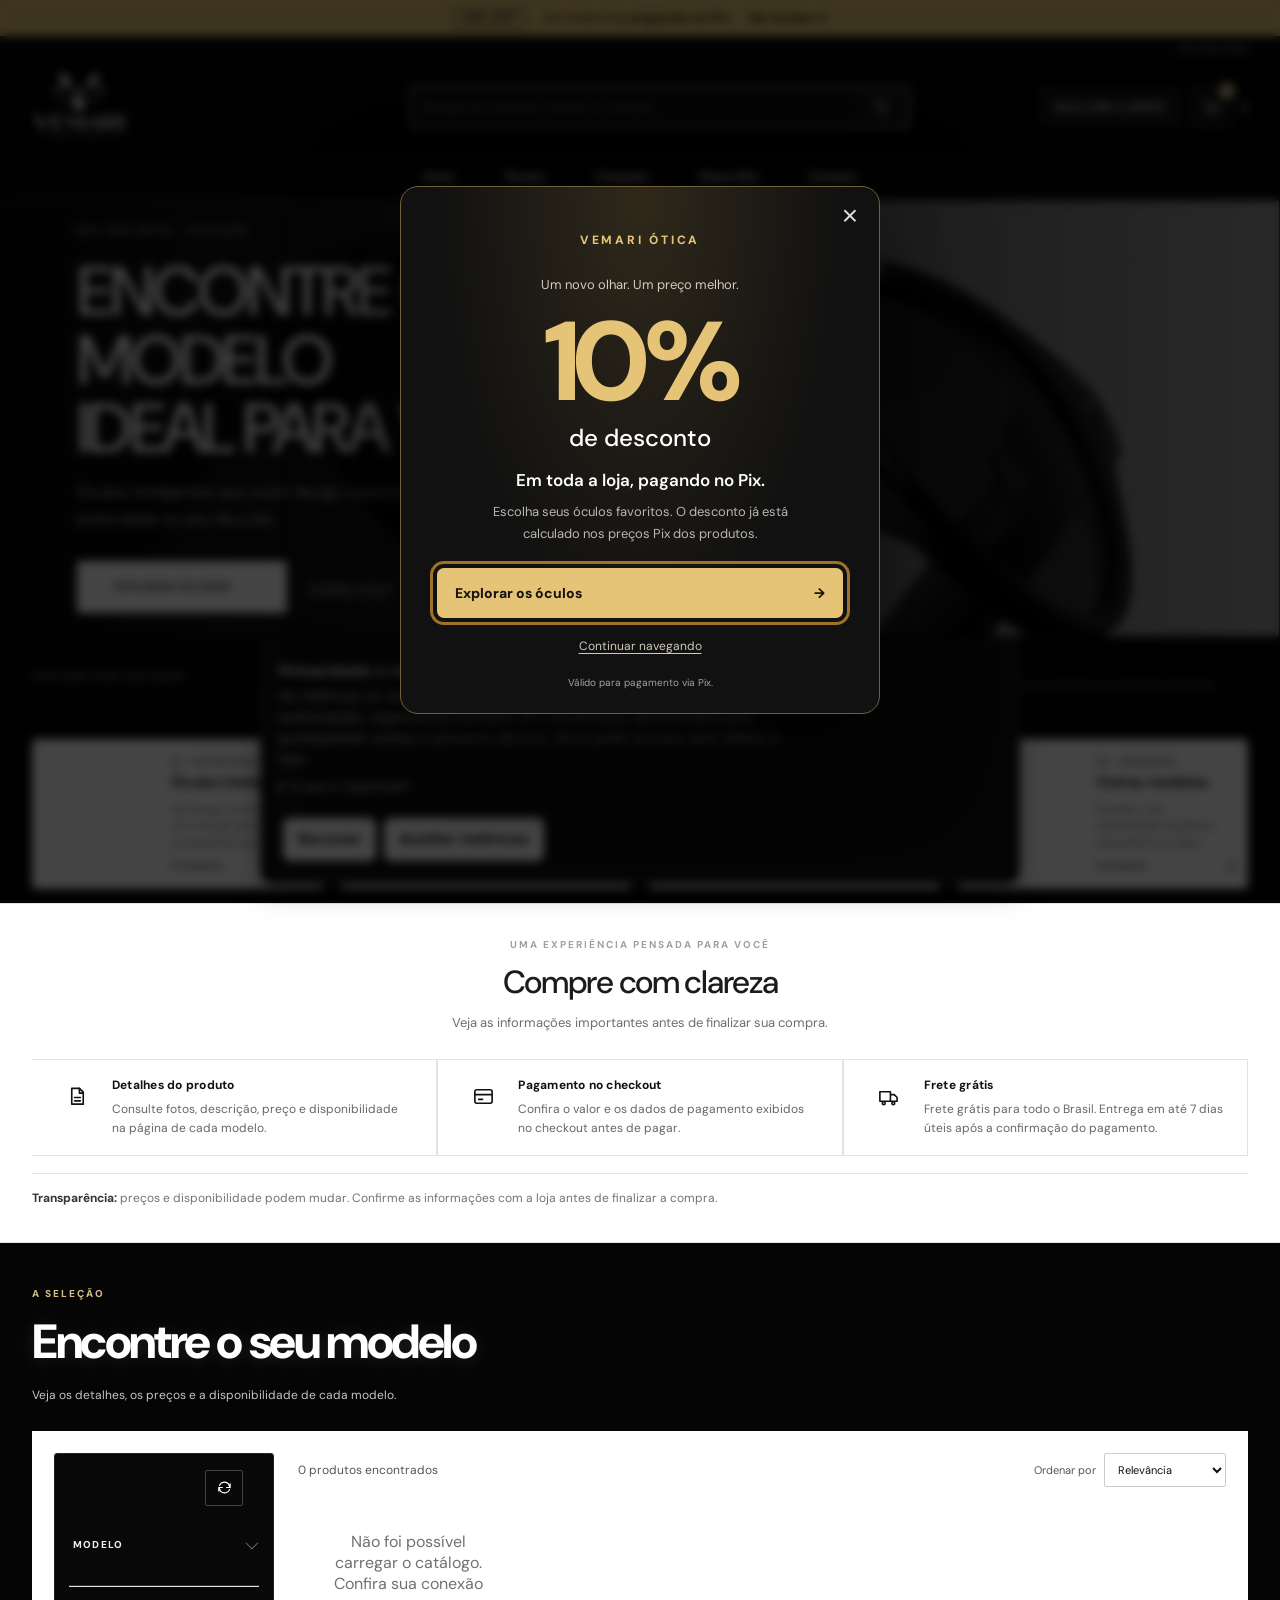
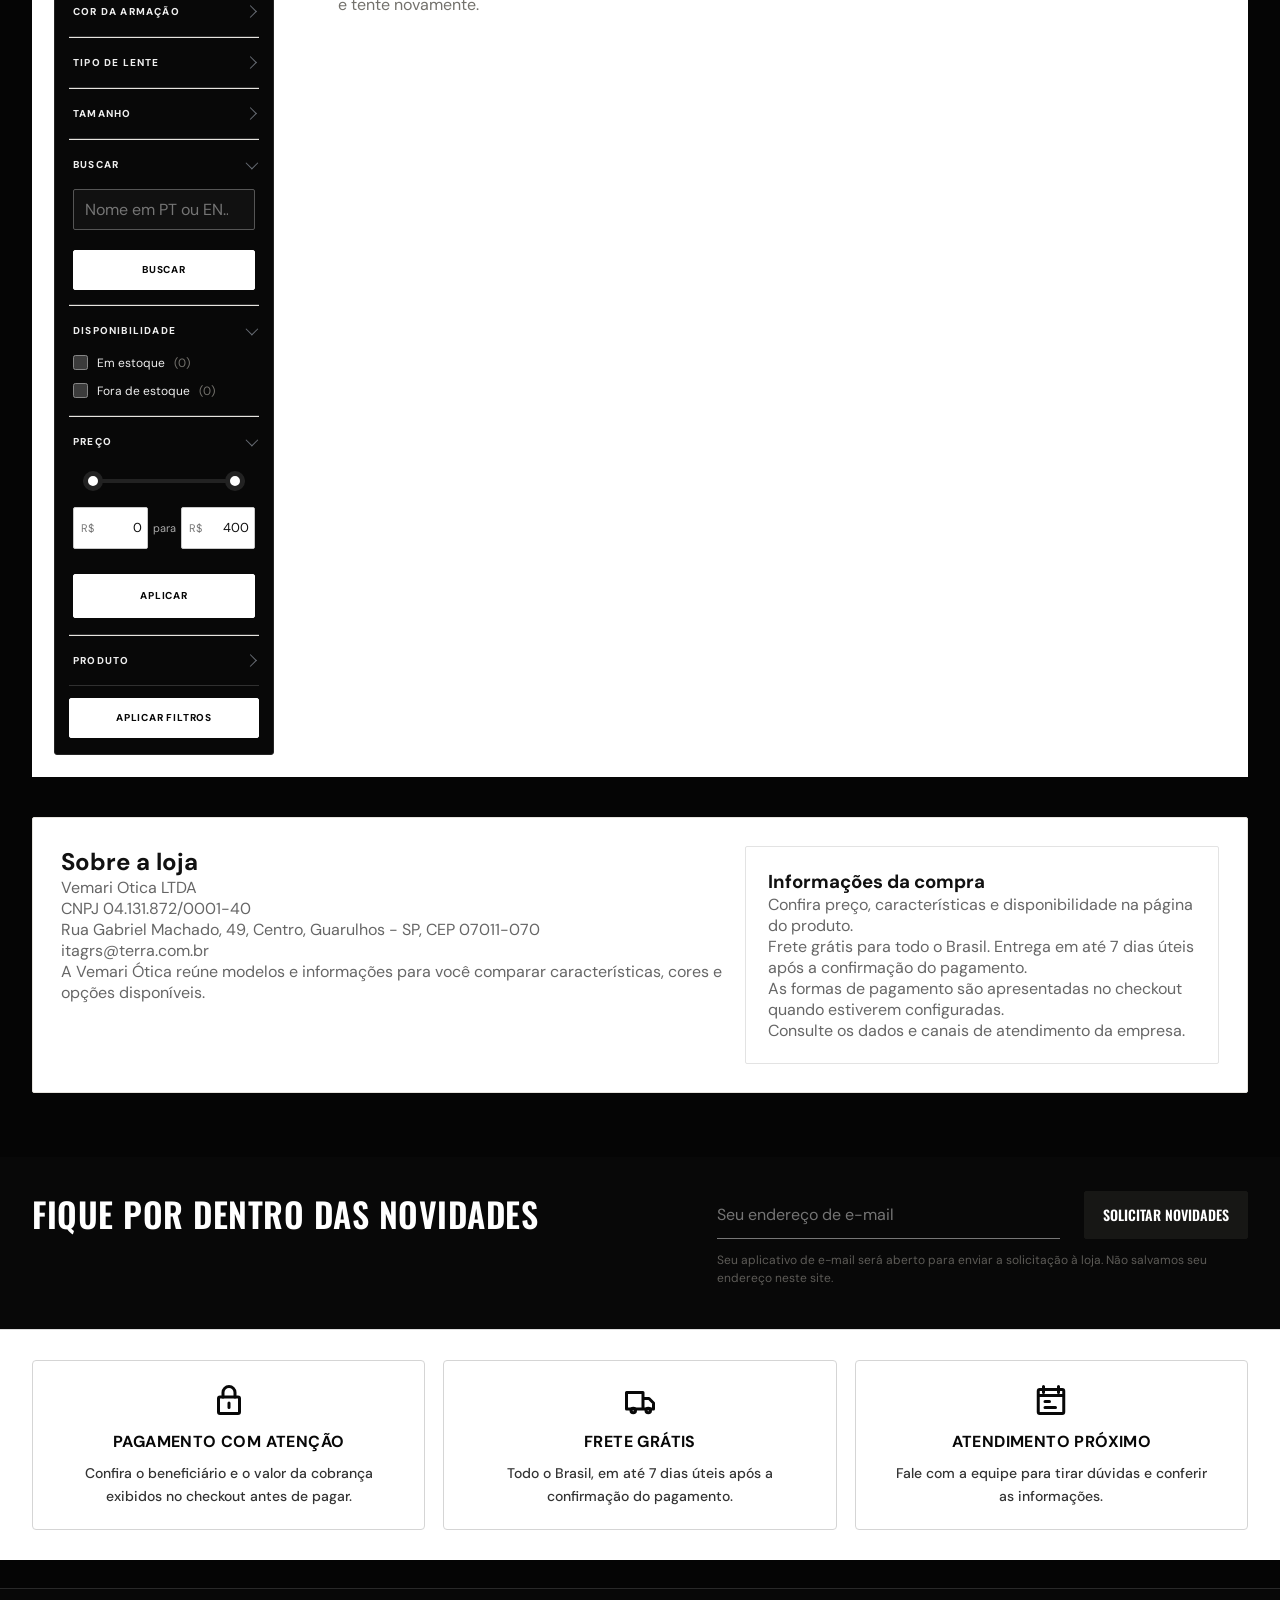
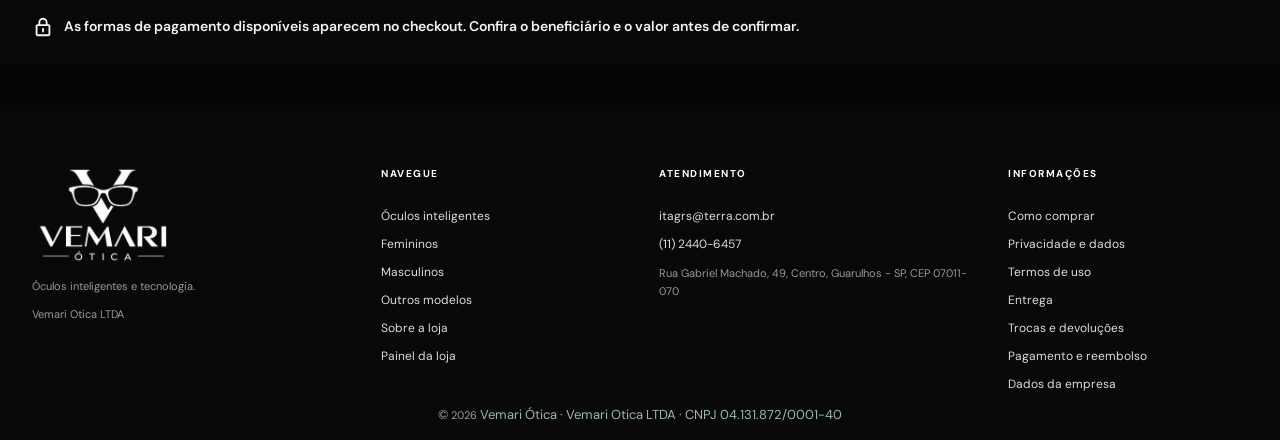
==== index.html @ cdf560d5 "Retomar videos ao navegar por toque no celular" ====
<!DOCTYPE html>
<html lang="pt-BR">
<head>
  <script>
    if (new URLSearchParams(location.search).get('checkout') === '1') document.documentElement.classList.add('checkout-loading');
  </script>
  <!-- Google tag (gtag.js) -->
  <script async src="https://www.googletagmanager.com/gtag/js?id=AW-18478249345"></script>
  <script>
    window.dataLayer = window.dataLayer || [];
    function gtag(){dataLayer.push(arguments);}
    gtag('js', new Date());

    gtag('config', 'AW-18478249345');
  </script>

  <meta charset="UTF-8">
  <meta name="viewport" content="width=device-width, initial-scale=1.0">
  <meta name="google-site-verification" content="B73Y1U1IdFT5ALvoqsxhfiEngUkAC-tINIT2ErHYY94">
  <meta name="google-site-verification" content="ADx9Lo2ghU4VWWxZKTKSMTHphsV1GuN2WC6kBZkSIFI" />
  <meta name="theme-color" content="#080808">
  <link rel="icon" type="image/png" href="imagens/vemari-logo.png">
  <meta name="description" content="Conheça a seleção de óculos inteligentes da Vemari Ótica. Veja fotos, detalhes e disponibilidade de cada modelo.">
  <meta property="og:type" content="website">
  <meta property="og:locale" content="pt_BR">
  <meta property="og:site_name" content="Vemari Ótica">
  <meta property="og:title" content="Vemari Ótica · Óculos inteligentes">
  <meta property="og:description" content="Explore modelos, fotos e detalhes dos óculos no catálogo da Vemari Ótica.">
  <link rel="canonical" href="/">
  <script type="application/ld+json">
  {"@context":"https://schema.org","@type":"Optician","name":"Vemari Ótica","legalName":"Vemari Otica LTDA","taxID":"04.131.872/0001-40","email":"itagrs@terra.com.br","telephone":"+55-11-2440-6457","address":{"@type":"PostalAddress","streetAddress":"Rua Gabriel Machado, 49, Centro","addressLocality":"Guarulhos","addressRegion":"SP","postalCode":"07011-070","addressCountry":"BR"}}
  </script>
  <title>Vemari Ótica · Óculos inteligentes</title>
  <link rel="preconnect" href="https://fonts.googleapis.com">
  <link rel="preconnect" href="https://fonts.gstatic.com" crossorigin>
  <link rel="preconnect" href="https://oticasdiniz.vtexassets.com">
  <link rel="preconnect" href="https://d13p5wuxy0ioj8.cloudfront.net">
  <link rel="preconnect" href="https://images2.ray-ban.com">
  <link href="https://fonts.googleapis.com/css2?family=DM+Sans:wght@400;500;600;700;800&display=swap" rel="stylesheet">
  <link href="https://fonts.googleapis.com/css2?family=Oswald:wght@500;600;700&display=swap" rel="stylesheet">
  <link rel="stylesheet" href="css/style.css?v=20261031autoloop">
  <link rel="stylesheet" href="css/promo.css?v=20261026pixslim">
</head>
<body class="storefront-page">
  <aside class="pix-offer-strip" aria-label="Oferta de pagamento no Pix">
    <a href="#grid" data-category-link="Todos">
      <strong>10% OFF</strong>
      <span>Em toda a loja <b>pagando no Pix</b></span>
      <span class="pix-offer-link">Ver óculos <span aria-hidden="true">→</span></span>
    </a>
  </aside>
  <dialog class="pix-welcome" id="pixWelcome" aria-labelledby="pixWelcomeTitle" aria-describedby="pixWelcomeDescription">
    <button class="pix-welcome-close" type="button" data-close-pix-welcome aria-label="Fechar oferta">×</button>
    <p class="pix-welcome-brand">VEMARI ÓTICA</p>
    <p class="pix-welcome-eyebrow">Um novo olhar. Um preço melhor.</p>
    <h2 id="pixWelcomeTitle"><span>10%</span> de desconto</h2>
    <p class="pix-welcome-subtitle">Em toda a loja, pagando no Pix.</p>
    <p class="pix-welcome-description" id="pixWelcomeDescription">Escolha seus óculos favoritos. O desconto já está calculado nos preços Pix dos produtos.</p>
    <a class="pix-welcome-action" href="#grid" data-category-link="Todos" data-close-pix-welcome autofocus>Explorar os óculos <span aria-hidden="true">→</span></a>
    <button class="pix-welcome-later" type="button" data-close-pix-welcome>Continuar navegando</button>
    <p class="pix-welcome-footnote">Válido para pagamento via Pix.</p>
  </dialog>
  <div class="editorial-strip">
    <div class="container">Uma nova perspectiva. Tecnologia que acompanha seu ritmo.</div>
  </div>
  <div class="topbar">
    <div class="container">
      <span id="topHorario"></span>
      <span id="topTelefone">(11) 2440-6457</span>
    </div>
  </div>

  <header class="header">
    <div class="container">
      <a class="brand" href="index.html" aria-label="Vemari Ótica — início">
        <img id="logoImg" src="imagens/vemari-logo-branco.png" alt="">
        <div>
          <strong id="nomeLoja">Vemari Ótica</strong>
        <span id="sloganLoja">Óculos, design e tecnologia.</span>
        </div>
      </a>
      <form class="search" id="headerSearchForm">
        <input id="busca" type="search" placeholder="Busque por produto, modelo ou coleção...">
        <button type="submit" aria-label="Buscar">
          <svg viewBox="0 0 24 24" aria-hidden="true"><circle cx="10.8" cy="10.8" r="6.3"/><path d="m16 16 4.2 4.2"/></svg>
        </button>
      </form>
      <div class="header-actions">
        <a class="btn btn-ouro" id="waLink" href="#" target="_blank" rel="noreferrer">Fale com a gente</a>
        <button class="icon-btn" id="btnCart" aria-label="Abrir carrinho">
          <svg viewBox="0 0 24 24" aria-hidden="true"><path d="M3 4h2l2.1 11.1a2 2 0 0 0 2 1.6h8.8a2 2 0 0 0 2-1.6L21 8H6"/><circle cx="10" cy="20" r="1"/><circle cx="18" cy="20" r="1"/></svg>
          <span class="cart-count" id="cartCount">0</span>
        </button>
        <button class="icon-btn menu-toggle" id="menuToggle" type="button" aria-label="Abrir menu" aria-controls="primaryNav" aria-expanded="false">
          <span></span><span></span>
        </button>z
      </div>
    </div>
  </header>

  <nav class="category-nav" id="primaryNav" aria-label="Navegação principal">
    <div class="container">
      <a href="#grid" data-category-link="Todos">Início</a>
      <a href="#grid" data-category-link="Óculos inteligentes">Óculos</a>
      <a href="#collectionTitle">Coleções</a>
      <a href="#sobre">Sobre Nós</a>
      <a href="#footerWhatsApp">Contato</a>
    </div>
  </nav>

  <a class="catalog-announcement" href="#grid" data-category-link="Óculos inteligentes">
    Conheça os modelos de óculos inteligentes <span aria-hidden="true">→</span>
  </a>

  <section class="hero" aria-labelledby="heroTitulo">
    <video class="hero-video" autoplay muted loop playsinline webkit-playsinline preload="none" poster="imagens/video-rayban-poster.jpg" aria-label="Vídeo de apresentação dos óculos Ray-Ban Meta">
      <source data-src="rbm-pdp-aperol-d-optimized-data.mp4?v=20261030mobile" type="video/mp4">
    </video>
    <div class="hero-copy">
      <p class="hero-kicker">Ray-Ban Meta · Coleção</p>
      <h1 id="heroTitulo">ENCONTRE O MODELO<br>IDEAL PARA VOCÊ</h1>
      <span>Óculos inteligentes que unem design, conectividade e praticidade no seu dia a dia.</span>
      <div class="hero-actions">
        <a class="btn btn-ouro" href="#grid" data-category-link="Óculos inteligentes">Explorar coleção <span aria-hidden="true">→</span></a>
        <a class="hero-note" href="#sobre">Conheça a loja <span aria-hidden="true">↗</span></a>
      </div>
    </div>
  </section>

  <main class="container">
    <section class="collection-navigation" aria-labelledby="collectionTitle" data-reveal>
      <div class="collection-heading">
        <div>
          <p class="section-kicker">Explore por coleção</p>
          <h2 id="collectionTitle">Encontre o modelo ideal para você</h2>
        </div>
        <p>Escolha uma coleção e veja somente os modelos daquela seleção.</p>
      </div>
      <div class="collection-grid">
        <a class="collection-card collection-card-smart" href="#grid" data-category-link="Óculos inteligentes">
          <span class="collection-number">01 · TECNOLOGIA</span>
          <h3>Óculos inteligentes</h3>
          <p>Tecnologia conectada com design para acompanhar sua rotina.</p>
          <span class="collection-count" id="smartCollectionCount">Ver modelos</span>
          <span class="collection-arrow" aria-hidden="true">↗</span>
        </a>
        <a class="collection-card" href="#grid" data-category-link="Armações femininas">
          <span class="collection-number">02 · ARMAÇÕES</span>
          <h3>Femininos</h3>
          <p>Conheça os modelos femininos disponíveis na loja.</p>
          <span class="collection-count" id="womenCollectionCount">Ver modelos</span>
          <span class="collection-arrow" aria-hidden="true">↗</span>
        </a>
        <a class="collection-card" href="#grid" data-category-link="Armações masculinas">
          <span class="collection-number">03 · ARMAÇÕES</span>
          <h3>Masculinos</h3>
          <p>Conheça os modelos masculinos disponíveis na loja.</p>
          <span class="collection-count" id="menCollectionCount">Ver modelos</span>
          <span class="collection-arrow" aria-hidden="true">↗</span>
        </a>
        <a class="collection-card collection-card-unclassified" href="#grid" data-category-link="Outros óculos de grau">
          <span class="collection-number">04 · ARMAÇÕES</span>
          <h3>Outros modelos</h3>
          <p>Modelos sem classificação de gênero disponível na origem.</p>
          <span class="collection-count" id="otherCollectionCount">Ver modelos</span>
          <span class="collection-arrow" aria-hidden="true">↗</span>
        </a>
      </div>
    </section>

    <section class="trust-section" aria-labelledby="trustTitle" data-reveal>
      <div class="trust-heading">
        <p class="section-kicker">Uma experiência pensada para você</p>
        <h2 id="trustTitle">Compre com clareza</h2>
        <p>Veja as informações importantes antes de finalizar sua compra.</p>
      </div>
      <div class="trust-grid">
        <article class="trust-card">
          <span class="trust-icon" aria-hidden="true">
            <svg viewBox="0 0 24 24"><path d="M6 3.5h8l4 4V20H6z"/><path d="M14 3.5v5h4M9 13h6M9 16.5h6"/></svg>
          </span>
          <div>
            <h3>Detalhes do produto</h3>
            <p>Consulte fotos, descrição, preço e disponibilidade na página de cada modelo.</p>
          </div>
        </article>
        <article class="trust-card">
          <span class="trust-icon" aria-hidden="true">
            <svg viewBox="0 0 24 24"><rect x="3" y="5" width="18" height="14" rx="2"/><path d="M3 10h18M7 15h4"/></svg>
          </span>
          <div>
            <h3>Pagamento no checkout</h3>
            <p>Confira o valor e os dados de pagamento exibidos no checkout antes de pagar.</p>
          </div>
        </article>
        <article class="trust-card">
          <span class="trust-icon" aria-hidden="true">
            <svg viewBox="0 0 24 24"><path d="M3 7h11v10H3zM14 10h4l3 3v4h-7z"/><circle cx="7" cy="19" r="1.5"/><circle cx="17" cy="19" r="1.5"/></svg>
          </span>
          <div>
            <h3>Frete grátis</h3>
            <p>Frete grátis para todo o Brasil. Entrega em até 7 dias úteis após a confirmação do pagamento.</p>
          </div>
        </article>
      </div>
      <p class="trust-notice"><strong>Transparência:</strong> preços e disponibilidade podem mudar. Confirme as informações com a loja antes de finalizar a compra.</p>
    </section>

    <div class="toolbar" id="catalogo" data-reveal>
      <div>
        <p class="section-kicker">A seleção</p>
        <h2>Encontre o seu modelo</h2>
      </div>
    </div>
    <p class="catalog-note">Veja os detalhes, os preços e a disponibilidade de cada modelo.</p>
    <div class="catalog-layout">
      <aside class="catalog-filters" aria-label="Filtros de produtos">
        <button class="filter-reset filter-reset-icon" id="resetCatalogFilters" type="button" aria-label="Limpar todos os filtros" title="Limpar todos os filtros">
          <svg viewBox="0 0 24 24" aria-hidden="true"><path d="M20 7v5h-5M4.9 9a7.5 7.5 0 0 1 12.7-2L20 12M4 17v-5h5m10.1 3a7.5 7.5 0 0 1-12.7 2L4 12"/></svg>
        </button>
        <details class="filter-group" open><summary>Modelo</summary><div class="filter-options" id="filterModels"></div></details>
        <details class="filter-group"><summary>Cor da armação</summary><div class="filter-options" id="filterColors"></div></details>
        <details class="filter-group"><summary>Tipo de lente</summary><div class="filter-options" id="filterLenses"></div></details>
        <details class="filter-group"><summary>Tamanho</summary><div class="filter-options" id="filterSizes"></div></details>
        <details class="filter-group" open>
          <summary>Buscar</summary>
          <form class="filter-search" id="filterSearchForm">
            <label class="visually-hidden" for="filterSearchInput">Nome do produto em português ou inglês</label>
            <input id="filterSearchInput" type="search" placeholder="Nome em PT ou EN...">
            <button class="filter-action" type="submit">Buscar</button>
          </form>
        </details>

        <details class="filter-group" open>
          <summary>Disponibilidade</summary>
          <div class="filter-options">
            <label><input id="filterInStock" type="checkbox"> <span>Em estoque</span> <span class="filter-count" id="inStockCount">0</span></label>
            <label><input id="filterOutOfStock" type="checkbox"> <span>Fora de estoque</span> <span class="filter-count" id="outOfStockCount">0</span></label>
          </div>
        </details>

        <details class="filter-group" open>
          <summary>Preço</summary>
          <div class="filter-price-controls">
            <div class="filter-range">
              <label class="visually-hidden" for="filterMinRange">Preço mínimo</label>
              <input id="filterMinRange" type="range" min="0" value="0">
              <label class="visually-hidden" for="filterMaxRange">Preço máximo</label>
              <input id="filterMaxRange" type="range" min="0" value="400">
            </div>
            <div class="filter-price-inputs">
              <label><span>R$</span><input id="filterMinPrice" type="number" min="0" value="0" aria-label="Preço mínimo em reais"></label>
              <span class="filter-price-separator">para</span>
              <label><span>R$</span><input id="filterMaxPrice" type="number" min="0" value="400" aria-label="Preço máximo em reais"></label>
            </div>
            <button class="filter-action" id="applyPriceFilter" type="button">Aplicar</button>
          </div>
        </details>

        <details class="filter-group">
          <summary>Produto</summary>
          <div class="filter-options" id="filterCategories"></div>
        </details>

        <button class="filter-action filter-apply" id="applyCatalogFilters" type="button">Aplicar filtros</button>
      </aside>

      <section class="catalog-results" aria-label="Produtos">
        <div class="catalog-results-heading"><p class="catalog-result-count" id="catalogResultCount" aria-live="polite"></p><label>Ordenar por <select id="catalogSort"><option value="relevance">Relevância</option><option value="price-asc">Menor preço</option><option value="price-desc">Maior preço</option></select></label></div>
        <section class="grid" id="grid"></section>
      </section>
    </div>

    <section class="showcase-section container" id="featuredShowcase" aria-labelledby="showcaseTitle" data-reveal hidden>
      <div class="showcase-visual">
        <img id="showcaseImage" src="" alt="" loading="lazy" decoding="async">
      </div>
      <div class="showcase-copy">
        <p class="section-kicker">Em destaque</p>
        <h2 id="showcaseTitle"></h2>
        <p id="showcaseDescription"></p>
        <a id="showcaseLink" class="text-link" href="#">Conheça o modelo <span aria-hidden="true">↗</span></a>
      </div>
    </section>

    <section class="recently-viewed-section" id="recentlyViewedSection" aria-labelledby="recentlyViewedTitle" hidden>
      <div class="recently-viewed-heading">
        <h2 id="recentlyViewedTitle">Recentemente visitados</h2>
      </div>
      <div class="recently-viewed-grid" id="recentlyViewedGrid"></div>
    </section>

    <section class="sobre" id="sobre" data-reveal>
      <div>
        <h2>Sobre a loja</h2>
        <p id="sobreNome">Vemari Otica LTDA</p>
        <p>CNPJ 04.131.872/0001-40</p>
        <p id="sobreEndereco">Rua Gabriel Machado, 49, Centro, Guarulhos - SP, CEP 07011-070</p>
        <p id="sobreEmail">itagrs@terra.com.br</p>
        <p>A Vemari Ótica reúne modelos e informações para você comparar características, cores e opções disponíveis.</p>
      </div>
      <div class="sobre-card">
        <h3>Informações da compra</h3>
        <p>Confira preço, características e disponibilidade na página do produto.</p>
        <p>Frete grátis para todo o Brasil. Entrega em até 7 dias úteis após a confirmação do pagamento.</p>
        <p>As formas de pagamento são apresentadas no checkout quando estiverem configuradas.</p>
        <p><a href="contato.html">Consulte os dados e canais de atendimento da empresa.</a></p>
      </div>
    </section>
  </main>

  <section class="footer-community" aria-labelledby="newsletterTitle">
    <div class="footer-newsletter">
      <h2 id="newsletterTitle">Fique por dentro das novidades</h2>
      <form id="newsletterForm" class="newsletter-form">
        <label class="visually-hidden" for="newsletterEmail">Seu endereço de e-mail</label>
        <input id="newsletterEmail" name="email" type="email" autocomplete="email" placeholder="Seu endereço de e-mail" required>
        <button type="submit">Solicitar novidades</button>
      </form>
      <p class="newsletter-note">Seu aplicativo de e-mail será aberto para enviar a solicitação à loja. Não salvamos seu endereço neste site.</p>
      <p id="newsletterStatus" class="newsletter-status" role="status" aria-live="polite"></p>
    </div>
    <div class="footer-benefits" aria-label="Informações importantes">
      <article>
        <svg viewBox="0 0 24 24" aria-hidden="true"><rect x="5" y="10" width="14" height="11" rx="1"/><path d="M8 10V7a4 4 0 0 1 8 0v3M12 14v3"/></svg>
        <h3>Pagamento com atenção</h3>
        <p>Confira o beneficiário e o valor da cobrança exibidos no checkout antes de pagar.</p>
      </article>
      <article>
        <svg viewBox="0 0 24 24" aria-hidden="true"><path d="M3 7h11v11H3zM14 11h4l3 3v4h-7z"/><circle cx="7.5" cy="19" r="1.5"/><circle cx="17.5" cy="19" r="1.5"/></svg>
        <h3>Frete grátis</h3>
        <p>Todo o Brasil, em até 7 dias úteis após a confirmação do pagamento.</p>
      </article>
      <article>
        <svg viewBox="0 0 24 24" aria-hidden="true"><rect x="3.5" y="5" width="17" height="16" rx="1"/><path d="M7 3v4M17 3v4M4 9h16M8 13h3M8 17h7"/></svg>
        <h3>Atendimento próximo</h3>
        <p>Fale com a equipe para tirar dúvidas e conferir as informações.</p>
      </article>
    </div>
  </section>

  <section class="payment-methods" aria-label="Informações sobre pagamento">
    <p class="payment-security">
      <svg viewBox="0 0 24 24" aria-hidden="true"><rect x="5" y="10" width="14" height="11" rx="1"/><path d="M8 10V7a4 4 0 0 1 8 0v3M12 14v3"/></svg>
      <span>As formas de pagamento disponíveis aparecem no checkout. Confira o beneficiário e o valor antes de confirmar.</span>
    </p>
  </section>

  <footer class="rodape">
    <div class="container">
      <div class="footer-brand">
        <a href="index.html" aria-label="Vemari Ótica — voltar ao início"><img id="footerLogo" src="imagens/vemari-logo-branco.png" alt=""></a>
        <strong id="rodapeNome">Vemari Ótica</strong>
        <p>Óculos inteligentes e tecnologia.</p>
        <p id="rodapeRazao">Vemari Otica LTDA · CNPJ 04.131.872/0001-40</p>
      </div>
      <div>
        <h2>Navegue</h2>
        <a href="#grid" data-category-link="Óculos inteligentes">Óculos inteligentes</a>
        <a href="#grid" data-category-link="Armações femininas">Femininos</a>
        <a href="#grid" data-category-link="Armações masculinas">Masculinos</a>
        <a href="#grid" data-category-link="Outros óculos de grau">Outros modelos</a>
        <a href="#sobre">Sobre a loja</a>
        <a href="admin.php">Painel da loja</a>
      </div>
      <div>
        <h2>Atendimento</h2>
        <a id="footerEmail" href="mailto:itagrs@terra.com.br">itagrs@terra.com.br</a>
        <a href="tel:+551124406457">(11) 2440-6457</a>
        <span id="footerAddress">Rua Gabriel Machado, 49, Centro, Guarulhos - SP, CEP 07011-070</span>
      </div>
      <div>
        <h2>Informações</h2>
        <a href="#sobre">Como comprar</a>
        <a href="privacidade.html">Privacidade e dados</a>
        <a href="termos-de-uso.html">Termos de uso</a>
        <a href="entrega.html">Entrega</a>
        <a href="trocas-e-devolucoes.html">Trocas e devoluções</a>
        <a href="pagamento-e-reembolso.html">Pagamento e reembolso</a>
        <a href="contato.html">Dados da empresa</a>
      </div>
    </div>
    <div class="copy">© <span id="currentYear">2026</span> Vemari Ótica · Vemari Otica LTDA · CNPJ 04.131.872/0001-40</div>
  </footer>

  <div class="overlay" id="overlay"></div>

  <aside class="drawer" id="cartDrawer">
    <div class="drawer-head">
      <div class="cart-heading">
        <span class="cart-heading-icon" aria-hidden="true"><svg viewBox="0 0 24 24"><path d="M4 8h16l-1 12H5L4 8Z"/><path d="M9 8V6a3 3 0 0 1 6 0v2"/></svg></span>
        <div>
          <strong>Minha sacola</strong>
          <span id="cartItemCount">0 produtos</span>
        </div>
      </div>
      <button class="icon-btn" id="fecharCart" aria-label="Continuar comprando">✕</button>
    </div>
    <div class="drawer-body" id="cartItems"></div>
    <div class="drawer-foot">
      <div class="cart-payment-note"><span aria-hidden="true">✓</span> Confira as formas disponíveis no checkout</div>
      <div class="cart-summary">
        <div><span>Subtotal dos produtos</span><strong id="cartSubtotal">R$ 0,00</strong></div>
        <div class="cart-total-row"><span>Total dos produtos</span><strong id="cartTotal">R$ 0,00</strong></div>
        <small>Frete grátis para todo o Brasil. Até 7 dias úteis após a confirmação do pagamento.</small>
      </div>
      <button class="btn btn-verde btn-full cart-checkout-button" id="btnCheckout" disabled>
        Finalizar compra <span aria-hidden="true">→</span>
      </button>
      <button class="cart-continue-button" id="continuarComprando" type="button">Continuar comprando</button>
    </div>
  </aside>

  <div class="modal" id="produtoModal" role="dialog" aria-modal="true" aria-labelledby="modalNome">
    <section class="product-gallery" aria-label="Fotos do produto">
      <div class="gallery-main">
        <img id="modalImg" alt="Foto do produto">
      </div>
      <div class="gallery-thumbnails" id="modalGallery" aria-label="Escolha uma foto do produto"></div>
    </section>
    <div class="modal-info">
      <div class="modal-head">
        <div class="modal-title">
          <span class="product-category" id="modalCategoria"></span>
          <strong id="modalNome"></strong>
        </div>
        <button class="icon-btn" id="fecharModal" aria-label="Fechar detalhes">✕</button>
      </div>
      <div class="modal-stock" id="modalEstoque"></div>
      <p class="modal-description" id="modalDesc"></p>
      <div class="modal-prices">
        <span class="preco" id="modalPreco"></span>
        <span class="antigo" id="modalAntigo"></span>
      </div>
      <label class="modal-quantity">Quantidade <input id="qtdModal" type="number" min="1" value="1"></label>
      <button class="btn btn-verde modal-add" id="addModal">Adicionar ao carrinho</button>
    </div>
  </div>

  <section class="checkout" id="checkout" role="dialog" aria-modal="true" aria-labelledby="checkoutTitle">
    <div class="checkout-head">
      <a class="checkout-brand" href="index.html" aria-label="Voltar para a loja">
        <img id="checkoutLogo" alt="">
        <span><strong id="checkoutBrandName">Vemari Ótica</strong><small>Finalização do pedido</small></span>
      </a>
      <h2 id="checkoutTitle">Checkout PIX</h2>
      <button class="icon-btn" id="fecharCheckout" type="button" aria-label="Fechar checkout">✕</button>
    </div>
    <div class="checkout-body">
      <div class="gateway-pending" id="gatewayPending" hidden>
        <span class="gateway-pending-icon" aria-hidden="true">🔒</span>
        <h3>Gateway ainda não configurado</h3>
        <p>A loja selecionou pagamento por gateway, mas a integração segura ainda não foi conectada. Para sua segurança, nenhuma cobrança será iniciada nesta tela.</p>
        <p>Entre em contato com a loja para combinar o pagamento ou volte ao painel e selecione PIX depois de cadastrar sua chave.</p>
        <a class="btn btn-ghost" id="gatewayHelpLink" href="#" target="_blank" rel="noreferrer">Falar com a loja</a>
        <button type="button" class="pix-back-button" id="gatewayBackButton">Voltar para a loja</button>
      </div>
      <form id="checkoutForm" class="checkout-form">
        <div class="checkout-intro">
          <span class="checkout-step">1</span>
          <div><h3>Dados para envio</h3><p>Informe quem vai receber e o endereço de entrega.</p></div>
        </div>
        <div class="form-grid">
          <h4 class="checkout-section-title full">Contato</h4>
          <div class="campo full"><label for="checkoutNome">Nome completo</label><input id="checkoutNome" name="nome" autocomplete="name" required></div>
          <div class="campo"><label for="cpf">CPF <span id="cpfRequirement">(opcional para PIX)</span></label><input id="cpf" name="cpf" inputmode="numeric" autocomplete="off"></div>
          <div class="campo"><label for="telefone">Telefone / WhatsApp</label><input id="telefone" name="telefone" type="tel" autocomplete="tel" required></div>
          <div class="campo full"><label for="checkoutEmail">E-mail <span>(opcional)</span></label><input id="checkoutEmail" name="email" type="email" autocomplete="email"></div>
          <h4 class="checkout-section-title full">Endereço de entrega</h4>
          <div class="campo full"><label for="cep">CEP</label><input id="cep" name="cep" inputmode="numeric" autocomplete="postal-code" required></div>
          <div class="campo full"><label for="rua">Rua / Avenida</label><input id="rua" name="rua" autocomplete="address-line1" required></div>
          <div class="campo"><label for="checkoutNumero">Número</label><input id="checkoutNumero" name="numero" autocomplete="address-line2" required></div>
          <div class="campo"><label for="bairro">Bairro</label><input id="bairro" name="bairro" autocomplete="address-level3" required></div>
          <div class="campo"><label for="cidade">Cidade</label><input id="cidade" name="cidade" autocomplete="address-level2" required></div>
          <div class="campo"><label for="uf">Estado (UF)</label><input id="uf" name="uf" maxlength="2" autocomplete="address-level1" required></div>
          <div class="campo full"><label for="checkoutObs">Complemento ou referência <span>(opcional)</span></label><textarea id="checkoutObs" name="obs" rows="2" autocomplete="off"></textarea></div>
        </div>
        <p class="checkout-shipping-note"><span aria-hidden="true">📦</span> Frete grátis para todo o Brasil. Entrega em até 7 dias úteis após a confirmação do pagamento.</p>
      </form>

      <aside class="checkout-summary-column" aria-label="Resumo e pagamento do pedido">
        <div class="resumo">
          <div class="checkout-summary-heading"><h3>Seu pedido</h3><span id="resumoQtd">0 itens</span></div>
          <div id="resumoItens" class="checkout-order-items"></div>
          <div class="checkout-totals">
            <div><span>Subtotal dos produtos</span><strong id="resumoSubtotal">R$ 0,00</strong></div>
            <div class="checkout-shipping-total"><span>Entrega</span><strong>Grátis</strong></div>
            <p>Até 7 dias úteis após a confirmação do pagamento, para todo o Brasil.</p>
            <div class="checkout-grand-total"><span>Total dos produtos</span><strong id="resumoTotal">R$ 0,00</strong></div>
          </div>
          <button type="button" class="btn btn-verde btn-full checkout-pix-button" id="btnPix" disabled>Gerar PIX</button>
        <p class="checkout-payment-hint" id="checkoutPaymentHint"><span aria-hidden="true">✓</span><span id="checkoutPaymentMessage">Confira os produtos e o valor antes de pagar.</span><a id="checkoutPaymentHelpLink" href="#" target="_blank" rel="noreferrer" hidden>Fale com a loja</a></p>
        </div>

        <div class="pix-box" id="pixBox">
          <div class="pix-payment-heading">
            <span class="pix-step">2</span>
            <div><h3>PIX pronto para pagar</h3><p>Abra o app do seu banco e escaneie o QR Code abaixo.</p></div>
          </div>
          <div class="pix-value-card">
            <span>Valor dos produtos</span>
            <strong id="pixValor"></strong>
          </div>
          <div class="pix-qr-frame">
            <img id="pixQr" alt="QR Code PIX para pagamento">
            <span>Abra o aplicativo do banco e aponte a câmera</span>
          </div>
          <p id="pixQrStatus" class="pix-qr-status" aria-live="polite"></p>
          <details class="pix-code-details">
            <summary>Prefere pagar com Pix Copia e Cola?</summary>
            <p class="pix-instruction">Copie o código e cole na opção Pix Copia e Cola do seu banco.</p>
            <p class="pix-code" id="pixCode"></p>
            <button class="btn btn-ouro btn-full" id="btnCopiar" type="button">Copiar código PIX</button>
          </details>
          <p id="gatewayPaymentStatus" class="pix-qr-status" aria-live="polite" hidden></p>
          <button class="btn btn-verde btn-full" id="btnPago" type="button">Já fiz o pagamento</button>
          <button class="pix-back-button" id="btnVoltarCheckout" type="button">Voltar aos dados do pedido</button>
        </div>

        <div class="sucesso" id="sucesso">
          <h2>Pedido registrado</h2>
          <p>Número do pedido: <strong id="pedidoId"></strong></p>
          <p>Envie o comprovante pelo WhatsApp para conferir o pagamento. Frete grátis e entrega em até 7 dias úteis após a confirmação.</p>
          <p><a class="btn btn-ouro" id="waPedido" target="_blank" rel="noreferrer">Enviar comprovante no WhatsApp</a></p>
        </div>
      </aside>
    </div>
  </section>

  <script src="js/video-player.js?v=20261031touchloop"></script>
  <script src="js/analytics.js?v=20261030live"></script>
  <script async src="https://cdnjs.cloudflare.com/ajax/libs/qrcode-generator/1.4.4/qrcode.min.js"></script>
  <script src="js/catalogo-coliseu.js?v=20261026other187"></script>
  <script src="js/catalogo-painel-recuperado.js?v=20261026other187"></script>
  <script src="js/config.js?v=20261030fixes"></script>
  <script src="js/pix.js"></script>
  <script src="js/store.js?v=20261030mobilevideo"></script>
  <script src="js/promo.js?v=20261030fixes"></script>
</body>
</html>
---- css/style.css ----
.checkout-loading body { overflow: hidden; }
.checkout-loading #checkout { display: flex; }
.checkout-loading .hero-video { visibility: hidden; }
:root {
  --verde: #0b3d2e;
  --verde-escuro: #07261c;
  --verde-claro: #e8f6ef;
  --ouro: #e8b923;
  --ouro-escuro: #c49512;
  --texto: #12201a;
  --muted: #5b6b64;
  --linha: #d7e3dc;
  --branco: #ffffff;
  --sombra: 0 16px 40px rgba(7, 38, 28, 0.12);
  --raio: 18px;
}

* { box-sizing: border-box; margin: 0; padding: 0; }
html { scroll-behavior: smooth; }
body {
  font-family: "DM Sans", Arial, sans-serif;
  color: var(--texto);
  background: #f4f7f5;
  min-height: 100vh;
}
img { max-width: 100%; display: block; }
button, input, select, textarea { font: inherit; }
a { color: inherit; text-decoration: none; }
.container { width: min(1180px, calc(100% - 32px)); margin: 0 auto; }

.topbar {
  background: var(--verde-escuro);
  color: #d7efe4;
  font-size: 13px;
}
.topbar .container {
  display: flex;
  justify-content: space-between;
  gap: 16px;
  padding: 8px 0;
  flex-wrap: wrap;
}

.header {
  position: sticky;
  top: 0;
  z-index: 40;
  background: var(--branco);
  border-bottom: 1px solid var(--linha);
}
.header .container {
  display: grid;
  grid-template-columns: auto 1fr auto;
  gap: 18px;
  align-items: center;
  padding: 12px 0;
}
.brand { display: flex; align-items: center; gap: 12px; }
.brand img { height: 52px; width: auto; border-radius: 12px; }
.brand strong { display: block; font-size: 15px; }
.brand span { color: var(--muted); font-size: 12px; }

.search {
  display: flex;
  background: #f3f6f4;
  border-radius: 999px;
  overflow: hidden;
  border: 1px solid transparent;
}
.search:focus-within { border-color: var(--verde); background: #fff; }
.search input {
  flex: 1;
  border: 0;
  background: transparent;
  padding: 12px 18px;
  outline: none;
}
.search button {
  border: 0;
  background: var(--verde);
  color: #fff;
  padding: 0 18px;
  cursor: pointer;
}

.header-actions { display: flex; gap: 10px; }
.icon-btn, .btn {
  border: 0;
  cursor: pointer;
  border-radius: 12px;
  display: inline-flex;
  align-items: center;
  justify-content: center;
  gap: 8px;
}
.icon-btn {
  position: relative;
  min-width: 46px;
  height: 46px;
  background: var(--verde-claro);
  color: var(--verde);
}
.cart-count {
  position: absolute;
  top: -6px;
  right: -6px;
  background: var(--ouro);
  color: #3a2a00;
  font-size: 11px;
  font-weight: 800;
  min-width: 18px;
  height: 18px;
  border-radius: 99px;
  display: grid;
  place-items: center;
}

.catalog-layout {
  display: grid;
  grid-template-columns: 242px minmax(0, 1fr);
  align-items: start;
  gap: 26px;
}
.visually-hidden {
  position: absolute;
  overflow: hidden;
  width: 1px;
  height: 1px;
  padding: 0;
  border: 0;
  margin: -1px;
  clip: rect(0, 0, 0, 0);
  white-space: nowrap;
  clip-path: inset(50%);
}
.catalog-filters {
  position: sticky;
  top: 104px;
  overflow: hidden;
  border: 1px solid #e7e9ed;
  border-radius: 12px;
  background: #fff;
}
.filter-group { padding: 0 16px; }
.filter-group + .filter-group { border-top: 1px solid #eceef1; }
.filter-group summary {
  display: flex;
  min-height: 49px;
  align-items: center;
  justify-content: space-between;
  gap: 10px;
  color: #252830;
  cursor: pointer;
  font-size: 13px;
  font-weight: 800;
  letter-spacing: .035em;
  text-transform: uppercase;
  list-style: none;
}
.filter-group summary::-webkit-details-marker { display: none; }
.filter-group summary::after {
  content: "";
  width: 8px;
  height: 8px;
  border-right: 1.5px solid #686d75;
  border-bottom: 1.5px solid #686d75;
  transform: rotate(45deg) translateY(-2px);
}
.filter-group:not([open]) summary::after { transform: rotate(-45deg); }
.filter-search { display: grid; gap: 8px; padding-bottom: 14px; }
.filter-search input {
  width: 100%;
  min-height: 40px;
  padding: 9px 11px;
  border: 1px solid #d6d9de;
  border-radius: 5px;
  background: #fff;
  outline: none;
}
.filter-search input:focus, .filter-price-inputs input:focus {
  border-color: var(--verde);
  box-shadow: 0 0 0 2px rgba(7, 86, 168, .12);
}
.filter-action {
  min-height: 40px;
  border: 0;
  border-radius: 5px;
  background: #202124;
  color: #fff;
  cursor: pointer;
  font-size: 12px;
  font-weight: 800;
  letter-spacing: .04em;
  text-transform: uppercase;
}
.filter-action:hover { background: var(--verde-escuro); }
.filter-options { display: grid; gap: 12px; padding: 0 0 16px; }
.filter-options label {
  display: flex;
  align-items: center;
  gap: 9px;
  color: #424650;
  cursor: pointer;
  font-size: 12px;
}
.filter-options input {
  width: 15px;
  height: 15px;
  accent-color: var(--verde);
}
.filter-count { color: var(--muted); }
.filter-price-controls { display: grid; gap: 13px; padding: 2px 0 16px; }
.filter-range {
  position: relative;
  height: 26px;
  margin: 0 10px;
}
.filter-range input[type="range"] {
  position: absolute;
  inset: 0;
  width: 100%;
  height: 26px;
  margin: 0;
  background: transparent;
  pointer-events: none;
  appearance: none;
  -webkit-appearance: none;
}
.filter-range::before {
  position: absolute;
  top: 11px;
  right: 0;
  left: 0;
  height: 4px;
  border-radius: 5px;
  background: #222;
  content: "";
}
.filter-range input[type="range"]::-webkit-slider-runnable-track {
  height: 4px;
  background: transparent;
}
.filter-range input[type="range"]::-moz-range-track {
  height: 4px;
  background: transparent;
}
.filter-range input[type="range"]::-webkit-slider-thumb {
  width: 20px;
  height: 20px;
  margin-top: -8px;
  border: 5px solid #222;
  border-radius: 50%;
  background: #fff;
  pointer-events: auto;
  appearance: none;
  -webkit-appearance: none;
}
.filter-range input[type="range"]::-moz-range-thumb {
  width: 11px;
  height: 11px;
  border: 5px solid #222;
  border-radius: 50%;
  background: #fff;
  pointer-events: auto;
}
.filter-price-inputs { display: flex; align-items: center; gap: 8px; }
.filter-price-inputs label {
  display: flex;
  min-width: 0;
  height: 46px;
  flex: 1;
  align-items: center;
  border: 1px solid #d6d9de;
  background: #fff;
}
.filter-price-inputs label > span {
  padding-left: 8px;
  color: var(--muted);
  font-size: 11px;
}
.filter-price-inputs input {
  width: 100%;
  min-width: 0;
  height: 100%;
  padding: 7px 6px;
  border: 0;
  outline: 0;
  text-align: right;
  appearance: textfield;
}
.filter-price-inputs input::-webkit-inner-spin-button,
.filter-price-inputs input::-webkit-outer-spin-button { appearance: none; }
.filter-price-separator { color: var(--muted); font-size: 12px; }
.filter-price-controls > .filter-action { min-height: 44px; }
.filter-reset {
  width: calc(100% - 32px);
  min-height: 36px;
  margin: 0 16px 14px;
  border: 1px solid #d9dde2;
  border-radius: 5px;
  background: #fff;
  color: #424650;
  cursor: pointer;
  font-size: 12px;
  font-weight: 700;
}
.filter-reset:hover { border-color: var(--verde); color: var(--verde); }
.catalog-results { min-width: 0; }
.catalog-result-count { margin: 0 0 12px; color: var(--muted); font-size: 12px; }
.catalog-layout .grid { grid-template-columns: repeat(3, minmax(0, 1fr)); }
@media (max-width: 980px) {
  .catalog-layout { grid-template-columns: 210px minmax(0, 1fr); gap: 16px; }
  .catalog-layout .grid { grid-template-columns: repeat(2, minmax(0, 1fr)); }
  .catalog-filters { top: 96px; }
}
@media (max-width: 680px) {
  .catalog-layout { grid-template-columns: 1fr; gap: 16px; }
  .catalog-filters { position: static; }
  .catalog-layout .grid { grid-template-columns: repeat(2, minmax(0, 1fr)); }
}
@media (max-width: 380px) {
  .catalog-layout .grid { grid-template-columns: 1fr; }
}
.btn {
  padding: 12px 18px;
  font-weight: 700;
}
.btn-ouro { background: var(--ouro); color: #3a2a00; }
.btn-verde { background: var(--verde); color: #fff; }
.btn-ghost { background: transparent; border: 1px solid var(--linha); color: var(--texto); }
.btn-full { width: 100%; }

.hero {
  position: relative;
  margin: 18px auto 0;
  border-radius: 28px;
  overflow: hidden;
  min-height: 340px;
  background: var(--verde-escuro);
}
.hero img { width: 100%; height: 380px; object-fit: cover; }
.hero-copy {
  position: absolute;
  inset: 0;
  display: flex;
  flex-direction: column;
  justify-content: center;
  padding: 48px;
  background: linear-gradient(90deg, rgba(7, 38, 28, 0.72), transparent 70%);
  color: #fff;
  max-width: 640px;
}
.hero-copy p { color: #e8b923; font-weight: 700; letter-spacing: 0.08em; text-transform: uppercase; font-size: 13px; }
.hero-copy h1 { font-size: clamp(32px, 5vw, 52px); line-height: 1.05; margin: 10px 0 16px; }
.hero-copy span { color: #d7efe4; }

.toolbar {
  display: flex;
  justify-content: space-between;
  gap: 12px;
  align-items: center;
  margin: 28px 0 16px;
  flex-wrap: wrap;
}
.cats { display: flex; gap: 8px; flex-wrap: wrap; }
.chip {
  border: 1px solid var(--linha);
  background: #fff;
  padding: 8px 14px;
  border-radius: 999px;
  cursor: pointer;
}
.chip.ativo { background: var(--verde); color: #fff; border-color: var(--verde); }

.grid {
  display: grid;
  grid-template-columns: repeat(4, 1fr);
  gap: 18px;
}
.card {
  background: #fff;
  border-radius: var(--raio);
  overflow: hidden;
  box-shadow: var(--sombra);
  display: flex;
  flex-direction: column;
}
.card-img {
  height: 190px;
  background: #eef4f0;
  cursor: pointer;
}
.card-img img { width: 100%; height: 100%; object-fit: cover; }
.card-body { padding: 14px; display: flex; flex-direction: column; gap: 8px; flex: 1; }
.card .cat { color: var(--muted); font-size: 12px; text-transform: uppercase; letter-spacing: 0.06em; }
.card h3 { font-size: 16px; }
.precos { display: flex; gap: 8px; align-items: baseline; flex-wrap: wrap; }
.preco { color: var(--verde); font-size: 20px; font-weight: 800; }
.preco-pix-label { color: var(--verde); font-size: 11px; font-weight: 800; }
.preco-promocional { flex-basis: 100%; color: var(--muted); font-size: 11px; }
.antigo { color: #9aa8a2; text-decoration: line-through; font-size: 13px; }
.badge {
  position: absolute;
  margin: 10px;
  background: var(--ouro);
  color: #3a2a00;
  font-size: 11px;
  font-weight: 800;
  padding: 4px 8px;
  border-radius: 999px;
}
.card { position: relative; }

.vazio, .aviso {
  background: #fff;
  padding: 32px;
  border-radius: var(--raio);
  text-align: center;
  color: var(--muted);
}

.overlay {
  position: fixed;
  inset: 0;
  background: rgba(7, 38, 28, 0.55);
  z-index: 60;
  display: none;
}
.overlay.aberto { display: block; }

.drawer, .modal, .checkout {
  position: fixed;
  z-index: 70;
  background: #fff;
}
.drawer {
  top: 0;
  right: 0;
  width: min(420px, 100%);
  height: 100%;
  display: none;
  flex-direction: column;
  box-shadow: var(--sombra);
}
.drawer.aberto { display: flex; }
.drawer-head, .modal-head, .checkout-head {
  display: flex;
  justify-content: space-between;
  align-items: center;
  padding: 16px 18px;
  border-bottom: 1px solid var(--linha);
}
.drawer-body, .checkout-body { overflow: auto; padding: 16px; flex: 1; }
.drawer-foot { padding: 16px; border-top: 1px solid var(--linha); }
.item {
  display: grid;
  grid-template-columns: 64px 1fr auto;
  gap: 10px;
  margin-bottom: 12px;
}
.item img { width: 64px; height: 64px; object-fit: cover; border-radius: 10px; }
.qty { display: flex; gap: 6px; align-items: center; margin-top: 6px; }
.qty button { width: 26px; height: 26px; border: 0; border-radius: 8px; background: var(--verde-claro); cursor: pointer; }

.modal {
  display: none;
  top: 50%;
  left: 50%;
  transform: translate(-50%, -50%);
  width: min(860px, calc(100% - 24px));
  border-radius: 20px;
  overflow: hidden;
}
.modal.aberto { display: grid; grid-template-columns: 1fr 1fr; }
.modal img { width: 100%; height: 100%; min-height: 320px; object-fit: cover; }
.modal-info { padding: 22px; }
.modal-info p { color: var(--muted); margin: 12px 0 18px; }

.checkout {
  display: none;
  inset: 0;
  flex-direction: column;
}
.checkout.aberto { display: flex; }
.form-grid {
  display: grid;
  grid-template-columns: 1fr 1fr;
  gap: 12px;
}
.campo { display: flex; flex-direction: column; gap: 6px; }
.campo.full { grid-column: 1 / -1; }
.campo label { font-size: 13px; font-weight: 700; }
.campo input, .campo textarea, .campo select {
  border: 1px solid var(--linha);
  border-radius: 12px;
  padding: 11px 12px;
  outline: none;
}
.campo input:focus, .campo textarea:focus { border-color: var(--verde); }
.product-stock { color: var(--verde); font-size: 12px; font-weight: 700; }
.product-stock.pendente { color: #827d8c; }
.card .btn:disabled, .modal-add:disabled {
  background: #e5e2eb;
  color: #746f7e;
  cursor: not-allowed;
}
.catalog-note {
  margin: -6px 0 16px;
  color: var(--muted);
  font-size: 12px;
}
.resumo {
  background: #f6faf7;
  border-radius: 16px;
  padding: 16px;
  margin-top: 16px;
}
.pix-box {
  margin-top: 18px;
  border: 1px dashed #c9d9d0;
  border-radius: 16px;
  padding: 16px;
  text-align: center;
  display: none;
}
.pix-box.visivel { display: block; }
.pix-box canvas, .pix-box img { margin: 12px auto; }
.pix-code {
  word-break: break-all;
  background: #10261d;
  color: #d7efe4;
  padding: 12px;
  border-radius: 10px;
  font-size: 12px;
  text-align: left;
}
.sucesso {
  display: none;
  text-align: center;
  padding: 40px 16px;
}
.sucesso.visivel { display: block; }
.sucesso h2 { margin: 12px 0; }

.sobre, .rodape {
  margin-top: 40px;
}
.sobre {
  background: #fff;
  border-radius: 24px;
  padding: 28px;
  display: grid;
  grid-template-columns: 1.4fr 1fr;
  gap: 20px;
}
.sobre-card {
  background: var(--verde);
  color: #fff;
  border-radius: 18px;
  padding: 22px;
}
.rodape {
  background: var(--verde-escuro);
  color: #d7efe4;
  padding: 28px 0 16px;
  margin-top: 40px;
}
.rodape .container { display: grid; grid-template-columns: 1.4fr 1fr 1fr; gap: 18px; }
.rodape a { color: var(--ouro); }
.copy { text-align: center; padding: 16px; color: #9bb8aa; font-size: 13px; }

.admin-link {
  position: fixed;
  left: 16px;
  bottom: 16px;
  z-index: 30;
  background: #fff;
  border: 1px solid var(--linha);
  padding: 10px 12px;
  border-radius: 999px;
  font-size: 13px;
  font-weight: 700;
  box-shadow: var(--sombra);
}

@media (max-width: 980px) {
  .header .container { grid-template-columns: 1fr auto; }
  .search { grid-column: 1 / -1; }
  .grid { grid-template-columns: repeat(2, 1fr); }
  .modal.aberto { grid-template-columns: 1fr; max-height: 90vh; overflow: auto; }
  .form-grid, .sobre, .rodape .container { grid-template-columns: 1fr; }
  .hero-copy { padding: 24px; background: linear-gradient(180deg, rgba(7,38,28,.2), rgba(7,38,28,.85)); max-width: none; }
}
@media (max-width: 560px) {
  .grid { grid-template-columns: 1fr; }
}

:root {
  --verde: #0756a8;
  --verde-escuro: #08264f;
  --verde-claro: #eaf3ff;
  --ouro: #ff7138;
  --ouro-escuro: #e65b25;
  --texto: #172536;
  --muted: #637286;
  --linha: #e4e9f0;
  --branco: #ffffff;
  --sombra: 0 14px 36px rgba(18, 43, 76, 0.1);
  --raio: 18px;
}

body { background: #f7f8fa; }
.topbar { background: var(--verde-escuro); color: #dceaff; }
.header { box-shadow: 0 5px 22px rgba(19, 40, 68, 0.06); }
.header .container { min-height: 82px; gap: 28px; }
.brand { min-width: 220px; }
.brand img { width: 54px; height: 54px; object-fit: contain; }
.brand strong { color: var(--verde-escuro); font-size: 16px; }
.search {
  max-width: 540px;
  justify-self: center;
  width: 100%;
  background: #fff;
  border-color: #e5e9ef;
  border-radius: 12px;
  box-shadow: 0 6px 20px rgba(20, 44, 75, 0.05);
}
.search:focus-within { border-color: var(--verde); }
.search button { background: var(--ouro); min-width: 54px; font-size: 0; }
.search button::after { content: "⌕"; font-size: 25px; line-height: 1; }
.header-actions { align-items: center; }
.header-actions .btn { white-space: nowrap; border-radius: 12px; }
.btn-ouro { background: var(--ouro); color: #fff; }
.btn-ouro:hover { background: var(--ouro-escuro); }
.icon-btn { background: #f1f5fa; color: var(--verde-escuro); }
.cart-count { background: var(--ouro); color: #fff; }

.category-nav {
  background: #fff;
  border-bottom: 1px solid var(--linha);
}
.category-nav .container {
  display: flex;
  align-items: center;
  gap: 36px;
  min-height: 54px;
  overflow-x: auto;
}
.category-nav a {
  flex: 0 0 auto;
  color: #303c4b;
  font-size: 14px;
  font-weight: 700;
  transition: color 160ms ease;
}
.category-nav a:hover { color: var(--ouro-escuro); }

.hero {
  min-height: 375px;
  margin: 18px 0 0;
  border-radius: 10px;
  background: var(--verde-escuro);
}
.hero img { width: 100%; height: 375px; object-fit: cover; }
.hero-copy {
  max-width: 670px;
  padding: 42px max(32px, calc((100vw - 1180px) / 2));
  background: linear-gradient(90deg, rgba(7, 30, 65, 0.92), rgba(7, 30, 65, 0.58) 72%, transparent);
}
.hero-copy .hero-kicker {
  display: inline-flex;
  align-items: center;
  align-self: flex-start;
  border-radius: 999px;
  padding: 8px 14px;
  background: var(--ouro);
  color: #fff;
  font-size: 12px;
  letter-spacing: 0.04em;
}
.hero-copy h1 {
  max-width: 570px;
  margin: 18px 0 14px;
  font-size: clamp(36px, 4.5vw, 58px);
  line-height: 1.02;
  letter-spacing: -0.04em;
}
.hero-copy > span { max-width: 460px; color: #e3edfc; line-height: 1.6; }
.hero-actions { display: flex; align-items: center; flex-wrap: wrap; gap: 16px; margin-top: 24px; }
.hero-actions .btn { min-height: 48px; border-radius: 12px; }
.hero-note { color: #d4e5ff; font-size: 13px; }

.toolbar { align-items: flex-end; margin: 34px 0 18px; }
.toolbar h2 { margin-top: 4px; color: var(--verde-escuro); font-size: 28px; letter-spacing: -0.03em; }
.section-kicker { color: var(--ouro-escuro); font-size: 12px; font-weight: 800; letter-spacing: 0.08em; text-transform: uppercase; }
.cats { gap: 9px; }
.chip { border-color: #e2e7ee; padding: 9px 15px; font-size: 13px; font-weight: 700; }
.chip.ativo { background: var(--verde); border-color: var(--verde); }
.grid { gap: 20px; }
.card { border: 1px solid #edf0f4; border-radius: 16px; box-shadow: 0 8px 24px rgba(25, 47, 78, 0.06); transition: transform 180ms ease, box-shadow 180ms ease; }
.card:hover { transform: translateY(-4px); box-shadow: 0 16px 34px rgba(25, 47, 78, 0.12); }
.card-img { height: 205px; background: #f0f5fb; }
.card-img img { object-fit: contain; padding: 12px; }
.card-body { padding: 17px; }
.card .cat { color: var(--ouro-escuro); font-weight: 800; }
.card h3 { color: var(--verde-escuro); line-height: 1.35; }
.preco { color: var(--verde); }
.card .btn { margin-top: auto; border-radius: 10px; }
.badge { background: var(--ouro); color: #fff; z-index: 1; }

.recently-viewed-section { margin-top: 52px; }
.recently-viewed-section[hidden] { display: none; }
.recently-viewed-heading { margin-bottom: 22px; }
.recently-viewed-heading h2 {
  color: var(--verde-escuro);
  font-size: 18px;
  font-weight: 800;
  letter-spacing: .04em;
  text-transform: uppercase;
}
.recently-viewed-grid {
  display: grid;
  grid-template-columns: repeat(4, minmax(0, 1fr));
  gap: 22px;
}
.recently-viewed-card {
  min-width: 0;
  border-radius: 12px;
  background: #fff;
  transition: transform 180ms ease;
}
.recently-viewed-card:hover { transform: translateY(-3px); }
.recently-viewed-link {
  display: flex;
  height: 100%;
  flex-direction: column;
  align-items: center;
  padding: 10px 12px 18px;
  color: var(--texto);
  text-align: center;
}
.recently-viewed-link img {
  width: 100%;
  height: 260px;
  margin-bottom: 14px;
  object-fit: contain;
}
.recently-viewed-category {
  color: var(--muted);
  font-size: 12px;
  letter-spacing: .04em;
  text-transform: uppercase;
}
.recently-viewed-name {
  margin-top: 8px;
  font-size: 14px;
  line-height: 1.5;
}
.recently-viewed-price {
  margin-top: 12px;
  color: var(--texto);
  font-size: 15px;
}
.recently-viewed-link:focus-visible {
  outline: 3px solid var(--ouro);
  outline-offset: 3px;
}

.sobre { border: 1px solid #edf0f4; box-shadow: 0 8px 24px rgba(25, 47, 78, 0.05); }
.sobre-card { background: var(--verde-escuro); }
.rodape { background: #071d3c; color: #d7e4f6; }
.rodape a { color: #ff9a70; }
.admin-link { color: var(--verde-escuro); }
.btn-verde { background: var(--verde); }
.btn-verde:hover { background: #06478c; }
.campo input:focus, .campo textarea:focus { border-color: var(--verde); }

@media (max-width: 980px) {
  .header .container { grid-template-columns: 1fr auto; gap: 12px; }
  .brand { min-width: 0; }
  .header-actions .btn { padding: 11px 13px; }
  .hero { min-height: 370px; }
  .hero img { height: 370px; }
  .hero-copy {
    padding: 28px 32px;
    background: linear-gradient(90deg, rgba(7, 30, 65, 0.93), rgba(7, 30, 65, 0.62) 75%, rgba(7, 30, 65, 0.15));
  }
  .toolbar { align-items: flex-start; flex-direction: column; }
  .recently-viewed-grid { grid-template-columns: repeat(2, minmax(0, 1fr)); gap: 14px; }
}
@media (max-width: 560px) {
  .topbar .container { justify-content: center; gap: 4px 14px; }
  .header .container { grid-template-columns: 1fr auto; padding: 10px 0; }
  .brand img { width: 44px; height: 44px; }
  .brand { gap: 8px; }
  .brand strong { font-size: 13px; }
  .brand span { font-size: 11px; }
  .header-actions .btn { display: none; }
  .recently-viewed-section { margin-top: 36px; }
  .recently-viewed-grid { gap: 8px; }
  .recently-viewed-link { padding: 8px 7px 14px; }
  .recently-viewed-link img { height: 190px; margin-bottom: 10px; }
  .recently-viewed-category { font-size: 10px; }
  .recently-viewed-name { font-size: 12px; }
  .recently-viewed-price { font-size: 14px; }
  .search { grid-column: 1 / -1; grid-row: 2; }
  .category-nav .container { gap: 22px; min-height: 48px; }
  .category-nav a { font-size: 13px; }
  .hero { min-height: 400px; margin-top: 12px; }
  .hero img { height: 400px; object-position: 63% center; }
  .hero-copy {
    justify-content: flex-end;
    padding: 24px 20px 30px;
    background: linear-gradient(0deg, rgba(7, 30, 65, 0.96), rgba(7, 30, 65, 0.73) 65%, rgba(7, 30, 65, 0.1));
  }
  .hero-copy h1 { font-size: 38px; }
  .hero-actions { align-items: flex-start; flex-direction: column; gap: 12px; }
  .toolbar h2 { font-size: 25px; }
  .grid { grid-template-columns: repeat(2, minmax(0, 1fr)); gap: 12px; }
  .card-img { height: 145px; }
  .card-body { padding: 12px; }
  .card h3 { font-size: 14px; }
  .preco { font-size: 17px; }
  .card .btn { padding: 10px; font-size: 13px; }
}
@media (max-width: 380px) {
  .grid { grid-template-columns: 1fr; }
}

.card .btn-ghost {
  border: 1px solid var(--linha);
  background: #fff;
  color: var(--verde-escuro);
}
.card .btn-ghost:hover { border-color: var(--verde); color: var(--verde); }
.modal {
  width: min(1000px, calc(100% - 32px));
  max-height: min(88vh, 760px);
  border: 1px solid var(--linha);
  box-shadow: 0 24px 80px rgba(5, 24, 50, 0.25);
}
.modal.aberto {
  grid-template-columns: minmax(0, 1.05fr) minmax(0, 0.95fr);
}
.product-gallery {
  min-width: 0;
  padding: 24px;
  display: flex;
  flex-direction: column;
  gap: 14px;
  background: #f3f7fb;
  border-right: 1px solid var(--linha);
}
.gallery-main {
  min-height: 0;
  flex: 1;
  display: grid;
  place-items: center;
  border-radius: 16px;
  background: #fff;
  overflow: hidden;
}
.modal .gallery-main > img {
  width: 100%;
  height: 100%;
  min-height: 260px;
  max-height: 490px;
  object-fit: contain;
  padding: 16px;
}
.gallery-thumbnails {
  display: flex;
  gap: 10px;
  overflow-x: auto;
  padding: 2px 2px 6px;
}
.gallery-thumbnails[hidden] { display: none; }
.gallery-thumbnail {
  flex: 0 0 72px;
  width: 72px;
  height: 72px;
  padding: 4px;
  border: 2px solid transparent;
  border-radius: 12px;
  background: #fff;
  cursor: pointer;
}
.gallery-thumbnail.ativa { border-color: var(--ouro); }
.modal .gallery-thumbnail img {
  width: 100%;
  height: 100%;
  min-height: 0;
  object-fit: contain;
  border-radius: 7px;
}
.modal-info {
  min-width: 0;
  overflow-y: auto;
  padding: 26px;
}
.modal-head { padding: 0 0 16px; gap: 12px; }
.modal-title { display: grid; gap: 5px; }
.modal-title strong { color: var(--verde-escuro); font-size: 22px; line-height: 1.25; }
.product-category { color: var(--ouro-escuro); font-size: 12px; font-weight: 800; text-transform: uppercase; letter-spacing: 0.06em; }
.modal-stock { margin-top: 16px; color: var(--verde); font-size: 13px; font-weight: 700; }
.modal-info .modal-description { margin: 14px 0 20px; color: var(--muted); line-height: 1.7; white-space: pre-line; }
.modal-prices { display: flex; align-items: baseline; gap: 10px; margin: 0 0 22px; }
.modal-prices .preco { font-size: 28px; }
.modal-prices .antigo { font-size: 15px; }
.modal-quantity { display: flex; align-items: center; gap: 12px; margin-bottom: 18px; font-size: 14px; font-weight: 700; }
.modal-quantity input { width: 82px; padding: 10px; border: 1px solid var(--linha); border-radius: 10px; }
.modal-add { width: 100%; min-height: 48px; border-radius: 11px; }

@media (max-width: 700px) {
  .modal { width: min(520px, calc(100% - 20px)); max-height: 92vh; overflow-y: auto; }
  .modal.aberto { display: flex; flex-direction: column; }
  .product-gallery { padding: 14px; gap: 10px; border-right: 0; border-bottom: 1px solid var(--linha); }
  .gallery-main { min-height: 210px; max-height: 36vh; }
  .modal .gallery-main > img { min-height: 210px; max-height: 36vh; padding: 8px; }
  .gallery-thumbnail { flex-basis: 60px; width: 60px; height: 60px; }
  .modal-info { overflow: visible; padding: 18px; }
  .modal-title strong { font-size: 19px; }
}

:root {
  --verde: #56328f;
  --verde-escuro: #21163f;
  --verde-claro: #f1ecfb;
  --ouro: #f2c536;
  --ouro-escuro: #9c7410;
  --texto: #262336;
  --muted: #6d687c;
  --linha: #e8e3f0;
}
body { background: #fbfaff; }
.topbar { background: #171329; }
.brand strong { color: var(--verde-escuro); }
.category-nav a:hover { color: var(--verde); }
.hero-copy {
  background: linear-gradient(90deg, rgba(23, 19, 41, 0.94), rgba(40, 28, 72, 0.75) 67%, transparent);
}
.hero-copy .hero-kicker { background: var(--ouro); color: #21163f; }
.hero-note { color: #ece5ff; }
.section-kicker { color: var(--verde); }
.toolbar h2 { color: var(--verde-escuro); }
.chip.ativo { background: var(--verde); border-color: var(--verde); }
.card-img { background: #f3effa; }
.card .cat { color: var(--verde); }
.preco { color: var(--verde); }
.card .btn-ghost:hover { border-color: var(--verde); color: var(--verde); }
.btn-verde { background: var(--verde); }
.btn-verde:hover { background: #442575; }
.badge { background: var(--ouro); color: #21163f; }
.sobre-card { background: var(--verde-escuro); }
.rodape { background: #171329; }
.rodape a { color: #f5d76d; }
.admin-link { color: var(--verde-escuro); }
.campo input:focus, .campo textarea:focus { border-color: var(--verde); }
.payment-methods {
  display: flex;
  align-items: center;
  justify-content: center;
  flex-wrap: wrap;
  gap: 16px;
  margin-top: 26px;
  padding: 18px 16px;
  background: rgba(10, 8, 20, 0.45);
}
.payment-methods-label {
  color: #d7d1e2;
  font-size: 13px;
  font-weight: 700;
}
.payment-badge {
  display: inline-flex;
  align-items: center;
  gap: 8px;
  min-height: 42px;
  padding: 7px 13px;
  border-radius: 8px;
  background: #fff;
  color: #32a879;
}
.payment-badge svg { width: 22px; height: 22px; }
.payment-badge strong { color: #25213a; font-size: 17px; }
.payment-badge span { padding-left: 8px; border-left: 1px solid #e8e5ed; color: #6d687c; font-size: 11px; }
.rodape .copy { padding-top: 14px; }
@media (max-width: 560px) {
  .payment-methods { gap: 10px; padding: 16px 12px; }
  .payment-methods-label { flex-basis: 100%; text-align: center; }
}
.trust-section {
  margin: 34px 0 38px;
  padding: 28px;
  border: 1px solid var(--linha);
  border-radius: 22px;
  background: #fff;
  box-shadow: 0 12px 32px rgba(33, 22, 63, 0.06);
}
.trust-heading { max-width: 650px; margin: 0 auto 22px; text-align: center; }
.trust-heading h2 { margin: 6px 0 8px; color: var(--verde-escuro); font-size: clamp(23px, 3vw, 30px); letter-spacing: -0.03em; }
.trust-heading > p:last-child { color: var(--muted); line-height: 1.6; }
.trust-grid { display: grid; grid-template-columns: repeat(3, minmax(0, 1fr)); gap: 14px; }
.trust-card {
  display: flex;
  align-items: flex-start;
  gap: 13px;
  min-width: 0;
  padding: 18px;
  border: 1px solid #eeeaf4;
  border-radius: 16px;
  background: #fdfcff;
}
.trust-icon {
  display: grid;
  flex: 0 0 42px;
  width: 42px;
  height: 42px;
  place-items: center;
  border-radius: 13px;
  background: var(--verde-claro);
  color: var(--verde);
}
.trust-icon svg { width: 23px; height: 23px; fill: none; stroke: currentColor; stroke-linecap: round; stroke-linejoin: round; stroke-width: 1.7; }
.trust-card h3 { margin: 1px 0 7px; color: var(--verde-escuro); font-size: 15px; line-height: 1.35; }
.trust-card p { color: var(--muted); font-size: 13px; line-height: 1.6; }
.trust-card a { display: inline-block; margin-top: 9px; color: var(--verde); font-size: 13px; font-weight: 800; }
.trust-card a:hover { text-decoration: underline; }
.trust-notice { margin-top: 17px; padding-top: 15px; border-top: 1px solid var(--linha); color: var(--muted); font-size: 12px; line-height: 1.6; }
.trust-notice strong { color: var(--verde-escuro); }
@media (max-width: 760px) {
  .trust-section { margin: 24px 0 30px; padding: 20px 16px; }
  .trust-grid { grid-template-columns: 1fr; gap: 10px; }
  .trust-card { padding: 15px; }
  .trust-heading { margin-bottom: 18px; }
}

.produto-page [hidden] { display: none !important; }
.produto-page .topbar a { color: #fff; font-weight: 700; }
.product-header { position: sticky; top: 0; z-index: 30; border-bottom: 1px solid var(--linha); background: rgba(255,255,255,.96); backdrop-filter: blur(12px); }
.product-header .container { display: flex; align-items: center; justify-content: space-between; gap: 18px; min-height: 78px; }
.product-brand { display: inline-flex; align-items: center; gap: 10px; min-width: 0; }
.product-brand img { width: 48px; height: 48px; border-radius: 13px; object-fit: contain; }
.product-brand span { display: grid; gap: 3px; }
.product-brand strong { color: var(--verde-escuro); font-size: 15px; }
.product-brand small { color: var(--muted); font-size: 11px; }
.product-back-link { color: var(--muted); font-size: 13px; font-weight: 700; }
.product-back-link:hover, .product-breadcrumb a:hover { color: var(--verde); }
.product-cart-link { position: relative; display: inline-flex; align-items: center; gap: 8px; padding: 11px 16px; border-radius: 12px; background: var(--verde-claro); color: var(--verde-escuro); font-size: 13px; font-weight: 800; }
.product-cart-link .cart-count { position: static; display: grid; min-width: 21px; height: 21px; }
.product-page-main { min-height: 62vh; padding-top: 26px; padding-bottom: 58px; }
.product-breadcrumb { display: flex; flex-wrap: wrap; align-items: center; gap: 9px; margin-bottom: 22px; color: var(--muted); font-size: 12px; }
.product-breadcrumb a { color: var(--muted); }
.product-breadcrumb span:last-child { max-width: min(55vw, 560px); overflow: hidden; text-overflow: ellipsis; white-space: nowrap; }
.product-detail-layout { display: grid; grid-template-columns: minmax(0, 1.1fr) minmax(340px, .9fr); gap: clamp(26px, 5vw, 64px); align-items: start; padding: clamp(18px, 4vw, 40px); border: 1px solid var(--linha); border-radius: 24px; background: #fff; box-shadow: 0 16px 48px rgba(33,22,63,.08); }
.product-detail-gallery { position: sticky; top: 100px; min-width: 0; }
.product-detail-image { display: grid; min-height: 420px; max-height: 630px; place-items: center; overflow: hidden; border: 1px solid #f0edf5; border-radius: 18px; background: #f8f6fb; }
.product-detail-image img { width: 100%; height: 100%; min-height: 420px; max-height: 630px; object-fit: contain; padding: 20px; }
.product-detail-thumbnails { display: flex; gap: 10px; overflow-x: auto; margin-top: 12px; padding: 2px 2px 7px; }
.product-detail-thumbnails[hidden] { display: none !important; }
.product-thumbnail { flex: 0 0 76px; width: 76px; height: 76px; padding: 4px; border: 2px solid transparent; border-radius: 12px; background: #f8f6fb; cursor: pointer; }
.product-thumbnail.ativa { border-color: var(--ouro); }
.product-thumbnail img { width: 100%; height: 100%; border-radius: 7px; object-fit: contain; }
.product-detail-info { min-width: 0; padding: 6px 0; }
.product-detail-category { margin-bottom: 11px; color: var(--verde); font-size: 12px; font-weight: 800; letter-spacing: .08em; text-transform: uppercase; }
.product-detail-info h1 { color: var(--verde-escuro); font-size: clamp(26px, 3.2vw, 38px); line-height: 1.16; letter-spacing: -.035em; }
.product-detail-stock { margin-top: 13px; color: #397b54; font-size: 13px; font-weight: 800; }
.product-detail-stock.indisponivel { color: #8a6470; }
.product-detail-description { margin-top: 21px; color: var(--muted); font-size: 15px; line-height: 1.8; white-space: pre-line; }
.product-detail-price { display: flex; align-items: baseline; gap: 12px; margin-top: 25px; }
.product-detail-price strong { color: var(--verde-escuro); font-size: clamp(28px, 3vw, 36px); font-weight: 800; letter-spacing: -.03em; }
.product-detail-price strong.preco-consulta { font-size: clamp(22px, 2.5vw, 29px); letter-spacing: 0; }
.product-detail-price del { color: #8a8792; font-size: 15px; }
.product-price-reference { margin-top: 7px; color: var(--muted); font-size: 12px; line-height: 1.6; }
.product-detail-specs {
  display: grid;
  grid-template-columns: minmax(110px, .7fr) minmax(0, 1fr);
  gap: 9px 16px;
  margin-top: 18px;
  padding: 16px;
  border: 1px solid var(--linha);
  border-radius: 13px;
  background: #fbfcfe;
  font-size: 13px;
}
.product-detail-specs[hidden] { display: none; }
.product-detail-specs dt { color: var(--muted); }
.product-detail-specs dd { color: var(--verde-escuro); font-weight: 700; }
.product-detail-specs a { color: var(--verde); text-decoration: underline; text-underline-offset: 2px; }
.product-pix-note { margin-top: 5px; color: var(--muted); font-size: 12px; }
.product-buy-row { display: flex; justify-content: space-between; align-items: end; gap: 14px; margin: 25px 0 16px; }
.product-quantity { display: grid; gap: 8px; color: var(--texto); font-size: 13px; font-weight: 700; }
.quantity-control { display: inline-flex; align-items: center; height: 44px; border: 1px solid var(--linha); border-radius: 11px; overflow: hidden; }
.quantity-control button { width: 40px; height: 100%; border: 0; background: #f8f6fb; color: var(--verde-escuro); font-size: 20px; cursor: pointer; }
.quantity-control button:disabled { color: #aaa5b1; cursor: not-allowed; }
.quantity-control input { width: 46px; height: 100%; border: 0; outline: 0; text-align: center; color: var(--texto); font-weight: 700; appearance: textfield; }
.quantity-control input::-webkit-inner-spin-button, .quantity-control input::-webkit-outer-spin-button { margin: 0; appearance: none; }
.product-subtotal { display: grid; gap: 5px; color: var(--muted); font-size: 12px; text-align: right; }
.product-subtotal strong { color: var(--verde-escuro); font-size: 16px; }
.product-add-button { width: 100%; min-height: 54px; border-radius: 12px; font-size: 15px; }
.product-add-button:disabled { background: #e8e5ed; color: #716b7a; cursor: not-allowed; }
.product-stock-warning { margin-top: 11px; color: #80515a; font-size: 12px; line-height: 1.6; }
.product-after-add { display: grid; gap: 12px; margin-top: 14px; padding: 15px; border: 1px solid #cde8d6; border-radius: 13px; background: #f0fbf3; color: #25643a; font-size: 13px; }
.product-after-add .btn { width: 100%; border-radius: 10px; color: #21163f; }
.product-purchase-notes { display: grid; gap: 10px; margin-top: 22px; padding-top: 18px; border-top: 1px solid var(--linha); }
.product-purchase-notes p { color: var(--muted); font-size: 12px; line-height: 1.5; }
.product-purchase-notes p span { margin-right: 6px; color: #397b54; font-weight: 800; }
.product-purchase-notes a { color: var(--verde); font-size: 13px; font-weight: 800; }
.product-purchase-notes a:hover { text-decoration: underline; }
.product-not-found { max-width: 620px; margin: 50px auto; padding: 44px 24px; border: 1px solid var(--linha); border-radius: 20px; background: #fff; text-align: center; }
.product-not-found > span { font-size: 40px; }
.product-not-found h1 { margin: 12px 0 8px; color: var(--verde-escuro); }
.product-not-found p { margin-bottom: 20px; color: var(--muted); }
.product-not-found .btn { color: #fff; }
.product-footer { margin-top: 0; }
@media (max-width: 850px) {
  .product-detail-layout { grid-template-columns: minmax(0, 1fr) minmax(0, .95fr); gap: 24px; padding: 22px; }
  .product-detail-image, .product-detail-image img { min-height: 350px; }
}
@media (max-width: 680px) {
  .product-header .container { min-height: 68px; gap: 9px; }
  .product-brand img { width: 40px; height: 40px; }
  .product-brand strong { font-size: 13px; }
  .product-brand small { display: none; }
  .product-back-link { display: none; }
  .product-cart-link { padding: 10px 11px; font-size: 12px; }
  .product-page-main { padding-top: 18px; padding-bottom: 34px; }
  .product-breadcrumb { margin-bottom: 14px; }
  .product-detail-layout { grid-template-columns: 1fr; gap: 22px; padding: 14px; border-radius: 18px; }
  .product-detail-gallery { position: static; }
  .product-detail-image, .product-detail-image img { min-height: 270px; max-height: 42vh; }
  .product-detail-image img { padding: 12px; }
  .product-detail-info { padding: 0 3px 4px; }
  .product-detail-info h1 { font-size: 27px; }
  .product-detail-description { margin-top: 14px; font-size: 14px; }
  .product-detail-price { margin-top: 19px; }
  .product-buy-row { margin-top: 20px; }
}

.drawer {
  width: min(440px, 100%);
  border-left: 1px solid var(--linha);
  color: var(--texto);
}
.drawer-head {
  min-height: 78px;
  padding: 15px 20px;
  border-bottom: 1px solid var(--linha);
  background: #fff;
}
.cart-heading { display: flex; align-items: center; gap: 12px; }
.cart-heading-icon {
  display: grid;
  width: 42px;
  height: 42px;
  place-items: center;
  border-radius: 13px;
  background: var(--verde-claro);
  font-size: 19px;
}
.cart-heading > div { display: grid; gap: 3px; }
.cart-heading strong { color: var(--verde-escuro); font-size: 17px; }
.cart-heading > div > span { color: var(--muted); font-size: 12px; }
.drawer-head #fecharCart { flex: 0 0 40px; min-width: 40px; width: 40px; height: 40px; border-radius: 12px; font-size: 16px; }
.drawer-body { padding: 8px 20px 18px; background: #fff; }
.drawer-body > .item {
  grid-template-columns: 72px minmax(0, 1fr) auto;
  align-items: start;
  gap: 12px;
  margin: 0;
  padding: 18px 0;
  border-bottom: 1px solid var(--linha);
}
.cart-item-image { display: block; overflow: hidden; width: 72px; height: 82px; border: 1px solid #eeeaf4; border-radius: 12px; background: #f8f6fb; }
.drawer-body .cart-item-image img { width: 100%; height: 100%; border-radius: 11px; object-fit: contain; }
.cart-item-info { display: grid; justify-items: start; gap: 8px; min-width: 0; }
.cart-item-name { display: -webkit-box; overflow: hidden; color: var(--verde-escuro); font-size: 13px; font-weight: 700; line-height: 1.4; -webkit-box-orient: vertical; -webkit-line-clamp: 2; }
.cart-item-name:hover { color: var(--verde); text-decoration: underline; }
.cart-item-price { color: var(--texto); font-size: 14px; }
.cart-item-subtotal { color: var(--verde-escuro); font-size: 12px; }
.drawer-body .qty { gap: 0; align-items: center; height: 34px; margin-top: 0; border: 1px solid var(--linha); border-radius: 9px; overflow: hidden; }
.drawer-body .qty button { width: 32px; height: 32px; border-radius: 0; background: #f7f5fa; color: var(--verde-escuro); font-size: 17px; }
.drawer-body .qty span { display: grid; min-width: 30px; height: 32px; place-items: center; color: var(--texto); font-size: 12px; font-weight: 700; }
.cart-remove-button { padding: 5px 0; border: 0; background: transparent; color: #867f90; font-size: 11px; cursor: pointer; }
.cart-remove-button:hover { color: #a53e53; text-decoration: underline; }
.drawer-foot {
  display: grid;
  gap: 12px;
  padding: 16px 20px 20px;
  border-top: 1px solid var(--linha);
  background: #fff;
  box-shadow: 0 -8px 22px rgba(33, 22, 63, .04);
}
.cart-delivery-note { display: flex; align-items: flex-start; gap: 9px; padding: 11px 12px; border: 1px solid #ece8f3; border-radius: 12px; background: #fbfaff; }
.cart-delivery-note > span { font-size: 16px; }
.cart-delivery-note p { color: var(--muted); font-size: 11px; line-height: 1.5; }
.cart-delivery-note a { color: var(--verde); font-weight: 800; }
.cart-payment-note { display: flex; align-items: center; gap: 7px; color: #427653; font-size: 11px; font-weight: 700; }
.cart-payment-note span { display: grid; width: 18px; height: 18px; place-items: center; border-radius: 50%; background: #eaf6ed; }
.cart-summary { display: grid; gap: 8px; padding: 12px 0 2px; border-top: 1px solid var(--linha); }
.cart-summary > div { display: flex; align-items: center; justify-content: space-between; gap: 12px; color: var(--muted); font-size: 12px; }
.cart-summary > div strong { color: var(--texto); font-size: 13px; }
.cart-summary .cart-total-row { color: var(--verde-escuro); font-size: 14px; font-weight: 800; }
.cart-summary .cart-total-row strong { color: var(--verde-escuro); font-size: 20px; }
.cart-summary small { color: #817b8b; font-size: 10px; line-height: 1.45; }
.cart-checkout-button { min-height: 50px; border-radius: 11px; background: var(--verde-escuro); color: #fff; font-size: 14px; }
.cart-checkout-button:hover { background: var(--verde); }
.cart-checkout-button:disabled { background: #e8e5ed; color: #827d8c; cursor: not-allowed; }
.cart-continue-button { min-height: 42px; border: 1px solid var(--linha); border-radius: 10px; background: #fff; color: var(--verde-escuro); font-size: 12px; font-weight: 800; cursor: pointer; }
.cart-continue-button:hover { border-color: var(--verde); background: var(--verde-claro); }
.cart-empty { display: grid; justify-items: center; gap: 12px; padding: 44px 12px; text-align: center; }
.cart-empty-icon { display: grid; width: 72px; height: 72px; place-items: center; border-radius: 22px; background: var(--verde-claro); font-size: 31px; }
.cart-empty h3 { color: var(--verde-escuro); font-size: 17px; }
.cart-empty p { max-width: 270px; color: var(--muted); font-size: 13px; line-height: 1.6; }
.cart-empty .btn { margin-top: 4px; border-radius: 10px; }
@media (max-width: 560px) {
  .drawer-head { min-height: 70px; padding: 12px 16px; }
  .drawer-body { padding: 6px 16px 14px; }
  .drawer-body > .item { grid-template-columns: 62px minmax(0, 1fr) auto; gap: 9px; padding: 14px 0; }
  .cart-item-image { width: 62px; height: 74px; }
  .drawer-foot { gap: 10px; padding: 12px 16px max(14px, env(safe-area-inset-bottom)); }
}

.checkout { overflow: hidden; background: #fff; }
.checkout-head {
  display: grid;
  grid-template-columns: minmax(0, 1fr) auto minmax(0, 1fr);
  min-height: 76px;
  padding: 10px clamp(16px, 4vw, 48px);
  background: #fff;
  box-shadow: 0 2px 12px rgba(18, 43, 76, .05);
}
.checkout-head > h2 { color: var(--verde-escuro); font-size: 18px; }
.checkout-head > #fecharCheckout { justify-self: end; }
.checkout-brand { display: inline-flex; align-items: center; gap: 10px; justify-self: start; min-width: 0; }
.checkout-brand img { width: 42px; height: 42px; object-fit: contain; }
.checkout-brand > span { display: grid; gap: 3px; }
.checkout-brand strong { overflow: hidden; max-width: 220px; color: var(--verde-escuro); font-size: 13px; text-overflow: ellipsis; white-space: nowrap; }
.checkout-brand small { color: var(--muted); font-size: 11px; }
.checkout-body {
  display: grid;
  grid-template-columns: minmax(0, 1.08fr) minmax(320px, .92fr);
  align-items: start;
  gap: clamp(24px, 5vw, 58px);
  width: min(1120px, 100%);
  margin: 0 auto;
  padding: 32px clamp(18px, 4vw, 48px) 48px;
  overflow: auto;
}
.checkout-form { min-width: 0; }
.checkout-intro { display: flex; align-items: center; gap: 12px; margin: 0 0 24px; }
.checkout-step { display: grid; flex: 0 0 34px; width: 34px; height: 34px; place-items: center; border-radius: 50%; background: var(--verde-escuro); color: #fff; font-size: 14px; font-weight: 800; }
.checkout-intro h3 { color: var(--verde-escuro); font-size: 19px; }
.checkout-intro p { margin-top: 4px; color: var(--muted); font-size: 12px; line-height: 1.5; }
.checkout-form .form-grid { grid-template-columns: repeat(2, minmax(0, 1fr)); gap: 14px 12px; }
.checkout-section-title { grid-column: 1 / -1; padding: 7px 0 1px; border-bottom: 1px solid var(--linha); color: var(--verde-escuro); font-size: 13px; }
.checkout-section-title:not(:first-child) { margin-top: 6px; }
.checkout-form .campo { gap: 6px; min-width: 0; }
.checkout-form .campo label { color: #383449; font-size: 11px; }
.checkout-form .campo label span { color: var(--muted); font-weight: 400; }
.checkout-form .campo input, .checkout-form .campo textarea {
  width: 100%;
  min-height: 44px;
  border: 1px solid #dcdfe7;
  border-radius: 10px;
  background: #fff;
  color: var(--texto);
  font-size: 13px;
}
.checkout-form .campo textarea { min-height: 70px; resize: vertical; }
.checkout-form .campo input:focus, .checkout-form .campo textarea:focus { border-color: var(--verde); box-shadow: 0 0 0 3px rgba(7, 86, 168, .1); }
.checkout-shipping-note { display: flex; align-items: flex-start; gap: 9px; margin-top: 18px; padding: 12px; border: 1px solid #e7eaf0; border-radius: 11px; background: #f8f9fc; color: var(--muted); font-size: 11px; line-height: 1.55; }
.checkout-summary-column { display: grid; gap: 16px; min-width: 0; }
.checkout-summary-column .resumo { position: sticky; top: 12px; margin: 0; padding: 20px; border: 1px solid #e9eaf0; border-radius: 14px; background: #fafbfc; }
.checkout-summary-heading { display: flex; align-items: center; justify-content: space-between; gap: 10px; margin-bottom: 13px; }
.checkout-summary-heading h3 { color: var(--verde-escuro); font-size: 17px; }
.checkout-summary-heading > span { padding: 5px 8px; border-radius: 999px; background: #edf3fb; color: var(--verde-escuro); font-size: 10px; font-weight: 800; }
.checkout-order-items { display: grid; }
.checkout-order-item { display: grid; grid-template-columns: 58px minmax(0, 1fr) auto; align-items: center; gap: 11px; padding: 12px 0; border-bottom: 1px solid #e8eaf0; }
.checkout-order-item img { width: 58px; height: 64px; border: 1px solid #e7e6eb; border-radius: 9px; background: #fff; object-fit: contain; }
.checkout-order-details { display: grid; gap: 5px; min-width: 0; }
.checkout-order-details > strong { display: -webkit-box; overflow: hidden; color: #2a2936; font-size: 11px; line-height: 1.4; -webkit-box-orient: vertical; -webkit-line-clamp: 2; }
.checkout-order-details > span { color: var(--muted); font-size: 10px; line-height: 1.4; }
.checkout-order-subtotal { color: #292638; font-size: 11px; white-space: nowrap; }
.checkout-totals { display: grid; gap: 10px; padding-top: 16px; }
.checkout-totals > div { display: flex; align-items: center; justify-content: space-between; gap: 10px; color: #4d4a58; font-size: 12px; }
.checkout-totals > div strong { color: #302d3b; font-size: 12px; }
.checkout-totals .checkout-shipping-total strong { color: var(--muted); font-size: 11px; font-weight: 500; }
.checkout-totals > p { margin-top: -5px; color: var(--muted); font-size: 10px; line-height: 1.45; }
.checkout-totals .checkout-grand-total { margin-top: 5px; padding-top: 13px; border-top: 1px solid #e2e5ec; color: #252333; font-size: 14px; font-weight: 800; }
.checkout-totals .checkout-grand-total strong { color: var(--verde-escuro); font-size: 20px; }
.checkout-pix-button { min-height: 48px; margin-top: 17px; border-radius: 10px; font-size: 14px; font-weight: 800; }
.checkout-payment-hint { display: flex; justify-content: center; gap: 6px; margin-top: 10px; color: #477354; font-size: 10px; }
.checkout-payment-hint span { font-weight: 900; }
.checkout-summary-column .pix-box { margin: 0; padding: 18px; border: 1px solid #dfe8df; background: #fbfdfb; }
.checkout-summary-column .pix-box h3 { color: var(--verde-escuro); font-size: 17px; }
.pix-instruction { margin-top: 7px; color: var(--muted); font-size: 11px; line-height: 1.5; }
.pix-value { margin-top: 12px; color: var(--muted); font-size: 12px; }
.pix-value strong { color: var(--verde-escuro); font-size: 16px; }
.pix-key { margin-top: 8px; color: var(--texto); font-size: 11px; overflow-wrap: anywhere; }
.checkout-summary-column .pix-box canvas { max-width: 100%; height: auto; padding: 8px; border: 1px solid var(--linha); border-radius: 10px; background: #fff; }
.pix-qr-status { min-height: 16px; color: #875d15; font-size: 10px; line-height: 1.5; }
.checkout-summary-column .pix-code { max-height: 100px; overflow: auto; margin: 8px 0 12px; font-size: 10px; }
.checkout-summary-column .pix-box > p + p { margin-top: 9px; }
.checkout-summary-column .pix-confirm-note { margin: 11px 0; color: var(--muted); font-size: 10px; line-height: 1.5; }
.checkout-summary-column .sucesso { padding: 24px 18px; border: 1px solid #e7eaf0; border-radius: 14px; background: #f8f9fc; }
.checkout-summary-column .sucesso h2 { color: var(--verde-escuro); font-size: 20px; }
.checkout-summary-column .sucesso p { margin-top: 10px; color: var(--muted); font-size: 12px; line-height: 1.5; }
.checkout-summary-column .sucesso .btn { display: inline-flex; justify-content: center; margin-top: 6px; }
.checkout.pix-gerado .checkout-head > h2 { color: var(--verde); }
.checkout.pix-gerado .checkout-body { display: block; width: min(760px, 100%); padding-top: 28px; }
.checkout.pix-gerado .checkout-form, .checkout.pix-gerado .checkout-summary-column .resumo { display: none; }
.checkout.pix-gerado .checkout-summary-column { display: block; width: 100%; }
.checkout.pix-gerado .pix-box.visivel { display: grid; justify-items: center; gap: 16px; padding: clamp(20px, 4vw, 36px); border: 1px solid #d8e5da; border-radius: 20px; background: linear-gradient(180deg, #f7fcf8 0%, #fff 50%); box-shadow: 0 18px 48px rgba(8, 38, 79, .1); }
.pix-payment-heading { display: flex; align-items: center; gap: 12px; justify-self: stretch; }
.pix-step { display: grid; flex: 0 0 38px; width: 38px; height: 38px; place-items: center; border-radius: 50%; background: var(--verde-escuro); color: #fff; font-size: 15px; font-weight: 800; }
.pix-payment-heading h3 { color: var(--verde-escuro); font-size: clamp(20px, 3vw, 25px); }
.pix-payment-heading p { margin-top: 4px; color: var(--muted); font-size: 13px; line-height: 1.5; }
.pix-value-card { display: grid; justify-items: center; gap: 5px; width: 100%; padding: 14px; border: 1px solid #dce9df; border-radius: 13px; background: #fff; }
.pix-value-card span { color: var(--muted); font-size: 12px; }
.pix-value-card strong { color: var(--verde-escuro); font-size: clamp(24px, 4vw, 32px); }
.checkout.pix-gerado .pix-qr-frame { display: grid; justify-items: center; gap: 12px; width: 100%; padding: clamp(14px, 3vw, 24px); border: 1px solid #e5e9ed; border-radius: 16px; background: #fff; }
.pix-qr-frame img { display: block; width: min(100%, 340px); aspect-ratio: 1; padding: 10px; border: 1px solid #edf0f2; border-radius: 12px; background: #fff; image-rendering: pixelated; }
.pix-qr-frame > span { color: var(--muted); font-size: 12px; font-weight: 700; text-align: center; }
.checkout.pix-gerado .pix-qr-status { justify-self: stretch; text-align: center; }
.pix-code-details { width: 100%; padding: 14px; border: 1px solid #e4e7ed; border-radius: 12px; background: #fff; }
.pix-code-details summary { color: var(--verde-escuro); font-size: 13px; font-weight: 800; cursor: pointer; }
.pix-code-details .pix-instruction { margin: 12px 0 8px; }
.pix-code-details .pix-code { max-height: 110px; overflow: auto; margin-bottom: 10px; }
.checkout.pix-gerado .pix-confirm-note { max-width: 520px; color: var(--muted); font-size: 12px; line-height: 1.6; text-align: center; }
.checkout.pix-gerado #btnPago { min-height: 50px; font-size: 14px; font-weight: 800; }
.pix-back-button { justify-self: center; padding: 7px; border: 0; background: transparent; color: var(--muted); font-size: 12px; text-decoration: underline; cursor: pointer; }
.checkout.gateway-pendente .checkout-body { display: grid; grid-template-columns: minmax(0, 1fr); place-items: center; width: min(680px, 100%); }
.checkout.gateway-pendente .checkout-form, .checkout.gateway-pendente .checkout-summary-column { display: none !important; }
.gateway-pending:not([hidden]) { display: grid; justify-items: center; gap: 13px; padding: clamp(24px, 5vw, 44px); border: 1px solid #e3e7ed; border-radius: 18px; background: #f9fafc; text-align: center; }
.gateway-pending-icon { display: grid; width: 56px; height: 56px; place-items: center; border-radius: 50%; background: #edf3fb; font-size: 24px; }
.gateway-pending h3 { color: var(--verde-escuro); font-size: 21px; }
.gateway-pending p { max-width: 480px; color: var(--muted); font-size: 13px; line-height: 1.65; }
.gateway-pending .btn { margin-top: 3px; }
@media (max-width: 800px) {
  .checkout-head { grid-template-columns: minmax(0, 1fr) auto; min-height: 66px; gap: 8px; }
  .checkout-head > h2 { grid-column: 1; grid-row: 2; justify-self: start; padding: 0 0 8px 52px; font-size: 14px; }
  .checkout-head > #fecharCheckout { grid-column: 2; grid-row: 1 / span 2; }
  .checkout-body { grid-template-columns: minmax(0, 1fr); gap: 24px; padding-top: 23px; }
  .checkout-summary-column .resumo { position: static; }
}
@media (max-width: 480px) {
  .checkout-body { gap: 20px; padding: 20px 15px 32px; }
  .checkout-form .form-grid { gap: 12px 9px; }
  .checkout-order-item { grid-template-columns: 50px minmax(0, 1fr) auto; gap: 8px; }
  .checkout-order-item img { width: 50px; height: 56px; }
  .checkout-summary-column .resumo { padding: 16px; }
  .checkout-brand strong { max-width: 175px; }
  .checkout.pix-gerado .checkout-body { padding: 16px 14px 28px; }
  .checkout.pix-gerado .pix-box.visivel { gap: 13px; padding: 17px 13px; }
  .pix-payment-heading p { font-size: 11px; }
  .checkout.pix-gerado .pix-qr-frame { padding: 12px; }
  .pix-qr-frame img { width: min(100%, 310px); padding: 7px; }
}

:root {
  --verde: #171717;
  --verde-escuro: #101010;
  --verde-claro: #f2f0ec;
  --ouro: #b19768;
  --ouro-escuro: #806b48;
  --texto: #171717;
  --muted: #706e69;
  --linha: #e7e4de;
  --branco: #ffffff;
  --sombra: 0 12px 32px rgba(18, 18, 18, 0.07);
  --raio: 4px;
}

body { background: #fff; color: var(--texto); }
.editorial-strip {
  background: #151515;
  color: #f4f1ea;
  font-size: 11px;
  letter-spacing: .08em;
  text-align: center;
  text-transform: uppercase;
}
.editorial-strip .container { padding: 9px 0; }
.topbar {
  background: #f6f5f2;
  color: #55534e;
  font-size: 11px;
}
.topbar .container { min-height: 32px; align-items: center; padding: 5px 0; }
.header {
  border-bottom: 1px solid var(--linha);
  box-shadow: none;
}
.header .container {
  grid-template-columns: minmax(180px, .8fr) minmax(260px, 1.4fr) auto;
  gap: 32px;
  min-height: 84px;
}
.brand { min-width: 0; gap: 11px; }
.brand img { width: 48px; height: 48px; border-radius: 2px; }
.brand strong { color: #171717; font-size: 15px; letter-spacing: .01em; }
.brand span { color: #77736b; }
.search {
  max-width: 570px;
  min-height: 44px;
  justify-self: center;
  border: 1px solid #e2dfd8;
  border-radius: 2px;
  background: #fff;
  box-shadow: none;
}
.search:focus-within { border-color: #171717; }
.search input { padding: 11px 14px; font-size: 13px; }
.search button {
  min-width: 48px;
  background: #171717;
  color: #fff;
}
.search button::after { content: none; }

:root {
  --verde: #35105e;
  --verde-escuro: #35105e;
  --verde-claro: #f1eafb;
  --ouro: #ff6b00;
  --ouro-escuro: #c34d00;
  --texto: #222222;
  --muted: #62616a;
  --linha: #e4e1e9;
  --sombra: 0 12px 30px rgba(53, 16, 94, .08);
}

.collection-navigation {
  padding: 38px 0 12px;
}
.collection-heading {
  display: flex;
  justify-content: space-between;
  align-items: end;
  gap: 24px;
  margin-bottom: 18px;
}
.collection-heading h2 {
  margin-top: 5px;
  color: #35105e;
  font-size: clamp(24px, 3vw, 32px);
  letter-spacing: -.035em;
}
.collection-heading > p {
  max-width: 360px;
  color: #62616a;
  font-size: 14px;
  line-height: 1.6;
}
.collection-grid {
  display: grid;
  grid-template-columns: repeat(4, minmax(0, 1fr));
  gap: 14px;
}
.collection-card {
  position: relative;
  display: flex;
  min-height: 220px;
  flex-direction: column;
  align-items: flex-start;
  overflow: hidden;
  padding: 23px 20px;
  border: 1px solid #e8e4ee;
  border-radius: 18px;
  background: linear-gradient(145deg, #fff 0%, #faf8fc 100%);
  box-shadow: 0 10px 28px rgba(53, 16, 94, .06);
  transition: transform .2s ease, box-shadow .2s ease, border-color .2s ease;
}
.collection-card::after {
  position: absolute;
  right: -35px;
  bottom: -55px;
  width: 125px;
  height: 125px;
  border: 1px solid rgba(118, 40, 215, .1);
  border-radius: 50%;
  content: "";
  pointer-events: none;
}
.collection-card:hover {
  transform: translateY(-4px);
  border-color: #cdb5e8;
  box-shadow: 0 16px 34px rgba(53, 16, 94, .12);
}
.collection-card:focus-visible {
  outline: 3px solid rgba(118, 40, 215, .4);
  outline-offset: 3px;
}
.collection-number {
  color: #7628d7;
  font-size: 10px;
  font-weight: 800;
  letter-spacing: .1em;
}
.collection-card h3 {
  margin-top: 22px;
  color: #35105e;
  font-size: 19px;
  letter-spacing: -.025em;
}
.collection-card > p {
  max-width: 240px;
  margin-top: 7px;
  color: #62616a;
  font-size: 12px;
  line-height: 1.5;
}
.collection-count {
  margin-top: auto;
  padding-top: 17px;
  color: #7628d7;
  font-size: 12px;
  font-weight: 800;
}
.collection-arrow {
  position: absolute;
  right: 18px;
  bottom: 17px;
  color: #7628d7;
  font-size: 19px;
}
.collection-card-smart {
  border-color: #35105e;
  background: linear-gradient(145deg, #35105e 0%, #51227a 100%);
}
.collection-card-smart::after {
  border-color: rgba(255, 255, 255, .13);
}
.collection-card-smart .collection-number,
.collection-card-smart h3,
.collection-card-smart > p,
.collection-card-smart .collection-count,
.collection-card-smart .collection-arrow {
  color: #fff;
}
.collection-card-smart .collection-number,
.collection-card-smart .collection-count {
  color: #ffad73;
}
.collection-card-smart:hover { border-color: #7628d7; }
.collection-card-unclassified .collection-number,
.collection-card-unclassified .collection-count,
.collection-card-unclassified .collection-arrow { color: #62616a; }

@media (max-width: 980px) {
  .collection-grid { grid-template-columns: repeat(2, minmax(0, 1fr)); }
}
@media (max-width: 560px) {
  .collection-navigation { padding-top: 27px; }
  .collection-heading { align-items: flex-start; flex-direction: column; gap: 7px; }
  .collection-heading > p { font-size: 13px; }
  .collection-grid { gap: 10px; }
  .collection-card { min-height: 205px; padding: 18px 15px; }
  .collection-card h3 { margin-top: 17px; font-size: 17px; }
  .collection-card > p { font-size: 11px; }
}
@media (max-width: 380px) {
  .collection-grid { grid-template-columns: 1fr; }
  .collection-card { min-height: 175px; }
}

body { color: #222; background: #fff; }
.editorial-strip, .rodape, .payment-methods { background: #35105e; }
.editorial-strip { color: #fff; }
.topbar { background: #f5f5f7; color: #4b4752; }
.header { background: #35105e; border-color: #51227a; }
.brand strong, .brand span { color: #fff; }
.search { border-color: rgba(255,255,255,.42); }
.search:focus-within { border-color: #fff; }
.search button { background: #7628d7; }
.header-actions .btn {
  border-color: #c34d00;
  background: #c34d00;
  color: #fff;
}
.header-actions .btn:hover { border-color: #a84200; background: #a84200; }
.header-actions .icon-btn { border-color: rgba(255,255,255,.4); background: transparent; color: #fff; }
.cart-count { background: #ff6b00; color: #222; }
.category-nav { border-color: #e4e1e9; background: #fff; }
.category-nav a { color: #35105e; }
.category-nav a:hover { color: #7628d7; }
.category-nav a::after { background: #7628d7; }

.hero { background: #35105e; border-color: #35105e; }
.hero-copy {
  background: linear-gradient(90deg, #35105e 0%, rgba(53,16,94,.98) 33%, rgba(53,16,94,.86) 48%, rgba(53,16,94,0) 76%);
  color: #fff;
}
.hero-copy .hero-kicker { color: #ffad73; }
.hero-copy h1 { color: #fff; }
.hero-copy > span { color: #f1eafb; }
.hero-actions .btn, .btn-ouro, .product-after-add .btn {
  border-color: #c34d00;
  background: #c34d00;
  color: #fff;
}
.hero-actions .btn:hover, .btn-ouro:hover, .product-after-add .btn:hover {
  border-color: #a84200;
  background: #a84200;
  color: #fff;
}
.hero-note { color: #fff; }
.showcase-visual, .card-img, .related-product-link img { background: #f5f5f7; }
.section-kicker { color: #7628d7; }
.text-link { border-color: #7628d7; color: #35105e; }
.trust-icon { background: #f1eafb; color: #7628d7; }
.trust-card a { color: #35105e; }
.filter-options input { accent-color: #7628d7; }
.filter-action { border-color: #7628d7; background: #7628d7; color: #fff; }
.filter-action:hover { background: #5d1cad; }
.filter-search input:focus, .filter-price-inputs input:focus { border-color: #7628d7; }
.card { border-color: #e4e1e9; background: #fff; }
.card:hover { border-color: #b794df; }
.card .cat, .product-detail-category, .related-product-category { color: #6c28b2; }
.preco, .product-detail-price strong, .related-product-price { color: #35105e; }
.preco-pix-label { color: #6c28b2; }
.badge { background: #7628d7; color: #fff; }
.btn-verde, .card .btn-verde, .product-add-button, .cart-checkout-button, .checkout-pix-button {
  border-color: #c34d00;
  background: #c34d00;
  color: #fff;
}
.btn-verde:hover, .card .btn-verde:hover, .product-add-button:hover, .cart-checkout-button:hover, .checkout-pix-button:hover {
  border-color: #a84200;
  background: #a84200;
  color: #fff;
}
.btn:disabled, .btn-verde:disabled, .product-add-button:disabled, .cart-checkout-button:disabled {
  border-color: #e3e0e7;
  background: #e9e7ed;
  color: #64616b;
}
.card .btn-ghost, .cart-continue-button { border-color: #7628d7; color: #35105e; }
.card .btn-ghost:hover, .cart-continue-button:hover { border-color: #7628d7; background: #f1eafb; }
.sobre-card { background: #35105e; }
.rodape { color: #f7f3fb; }
.rodape a { color: #e1c9ff; }
.rodape a:hover { color: #fff; }
.rodape p, .rodape span, .footer-legal p { color: #e0d5ed; }
.rodape h2, .footer-legal strong { color: #fff; }
.footer-legal.container { border-color: rgba(255,255,255,.24); }
.payment-methods { color: #fff; }
.admin-link { background: #7628d7; color: #fff; }

.produto-page .topbar { background: #35105e; color: #fff; }
.produto-page .topbar a { color: #fff; }
.product-header { background: rgba(53,16,94,.97); border-color: #51227a; }
.product-brand strong, .product-brand small { color: #fff; }
.product-back-link { color: #eee4f8; }
.product-cart-link { background: #fff; color: #35105e; }
.product-detail-image, .product-thumbnail, .product-detail-specs { background: #f5f5f7; border-color: #e4e1e9; }
.product-thumbnail.ativa { border-color: #7628d7; }
.product-detail-info h1, .product-detail-specs dd, .checkout-head > h2,
.checkout-brand strong, .checkout-intro h3, .checkout-section-title,
.checkout-summary-heading h3, .cart-heading strong, .cart-item-name,
.cart-summary .cart-total-row, .cart-summary .cart-total-row strong { color: #35105e; }
.product-purchase-notes a, .cart-delivery-note a { color: #6c28b2; }
.quantity-control button { background: #f1eafb; color: #35105e; }
.checkout-step { background: #7628d7; }
.checkout-payment-hint span { color: #6b288f; }
.checkout-form .campo input:focus, .checkout-form .campo textarea:focus {
  border-color: #7628d7;
  box-shadow: 0 0 0 3px rgba(118,40,215,.12);
}
.checkout-summary-column .resumo { border-color: #e4e1e9; background: #f5f5f7; }
.checkout-shipping-note, .cart-delivery-note { border-color: #e4e1e9; background: #f5f5f7; }
.pix-box { border-color: #ded0ef; background: #f8f4fc; }
.pix-copy-button, .pix-back-button { border-color: #7628d7; color: #35105e; }
.pix-copy-button:hover, .pix-back-button:hover { background: #f1eafb; }
.gateway-pending-icon { color: #7628d7; }
.product-stock-warning { color: #7c3b22; }
.product-detail-stock.indisponivel { color: #713d64; }
.related-product-card { border-color: #e4e1e9; }

@media (max-width: 680px) {
  .header { background: #35105e; }
  .menu-toggle span { background: #fff; }
  .category-nav.menu-open { background: #35105e; }
  .category-nav a { border-color: rgba(255,255,255,.18); color: #fff; }
  .category-nav a:hover { color: #ffb17c; }
  .hero img { background: #f5f5f7; }
  .hero-copy { background: #35105e; }
  .product-header { background: rgba(53,16,94,.97); }
}

:root {
  --verde: #35105e;
  --verde-escuro: #35105e;
  --verde-claro: #f1eafb;
  --ouro: #ff6b00;
  --ouro-escuro: #c34d00;
  --cta-orange: #c34d00;
  --texto: #222222;
  --muted: #62616a;
  --linha: #e4e1e9;
  --branco: #ffffff;
  --sombra: 0 12px 30px rgba(53, 16, 94, .08);
}

body { color: #222; background: #fff; }
.editorial-strip, .rodape, .payment-methods { background: #35105e; }
.editorial-strip { color: #fff; }
.topbar { background: #f5f5f7; color: #4b4752; }
.header {
  background: #35105e;
  border-color: #51227a;
}
.brand strong, .brand span { color: #fff; }
.search { border-color: rgba(255,255,255,.42); }
.search:focus-within { border-color: #fff; }
.search button { background: #7628d7; }
.header-actions .btn {
  border-color: var(--cta-orange);
  background: var(--cta-orange);
  color: #fff;
}
.header-actions .btn:hover { border-color: #a84200; background: #a84200; }
.header-actions .icon-btn { border-color: rgba(255,255,255,.4); background: transparent; color: #fff; }
.cart-count { background: #ff6b00; color: #222; }
.category-nav { border-color: #e4e1e9; background: #fff; }
.category-nav a { color: #35105e; }
.category-nav a:hover { color: #7628d7; }
.category-nav a::after { background: #7628d7; }

.hero { background: #35105e; border-color: #35105e; }
.hero img { background-color: #f5f5f7; }
.hero-copy {
  background: linear-gradient(90deg, #35105e 0%, rgba(53,16,94,.98) 33%, rgba(53,16,94,.86) 48%, rgba(53,16,94,0) 76%);
  color: #fff;
}
.hero-copy .hero-kicker { color: #ff9a50; }
.hero-copy h1 { color: #fff; }
.hero-copy > span { color: #f1eaf8; }
.hero-actions .btn, .btn-ouro, .product-after-add .btn {
  border-color: var(--cta-orange);
  background: var(--cta-orange);
  color: #fff;
}
.hero-actions .btn:hover, .btn-ouro:hover, .product-after-add .btn:hover {
  border-color: #a84200;
  background: #a84200;
  color: #fff;
}
.hero-note { color: #fff; }
.showcase-visual, .card-img, .related-product-link img { background: #f5f5f7; }
.section-kicker, .hero-copy .hero-kicker { color: #7628d7; }
.hero-copy .hero-kicker { color: #ffad73; }
.text-link { border-color: #7628d7; color: #35105e; }
.trust-icon { background: #f1eafb; color: #7628d7; }
.trust-card a, .trust-card a:hover { color: #35105e; }
.filter-options input { accent-color: #7628d7; }
.filter-action {
  border-color: #7628d7;
  background: #7628d7;
  color: #fff;
}
.filter-action:hover { background: #5d1cad; }
.filter-search input:focus, .filter-price-inputs input:focus { border-color: #7628d7; }
.card { border-color: #e4e1e9; background: #fff; }
.card:hover { border-color: #b794df; }
.card .cat, .product-detail-category, .related-product-category { color: #6c28b2; }
.preco, .product-detail-price strong, .related-product-price { color: #35105e; }
.preco-pix-label { color: #6c28b2; }
.badge { background: #7628d7; color: #fff; }
.btn-verde, .card .btn-verde, .product-add-button, .cart-checkout-button {
  border-color: var(--cta-orange);
  background: var(--cta-orange);
  color: #fff;
}
.btn-verde:hover, .card .btn-verde:hover, .product-add-button:hover, .cart-checkout-button:hover {
  border-color: #a84200;
  background: #a84200;
  color: #fff;
}
.btn:disabled, .btn-verde:disabled, .product-add-button:disabled, .cart-checkout-button:disabled {
  border-color: #e3e0e7;
  background: #e9e7ed;
  color: #64616b;
}
.card .btn-ghost, .cart-continue-button {
  border-color: #7628d7;
  color: #35105e;
}
.card .btn-ghost:hover, .cart-continue-button:hover { border-color: #7628d7; background: #f1eafb; }
.sobre-card { background: #35105e; }
.rodape { color: #f7f3fb; }
.rodape a { color: #e1c9ff; }
.rodape a:hover { color: #fff; }
.rodape p, .rodape span, .footer-legal p { color: #e0d5ed; }
.rodape h2, .footer-legal strong { color: #fff; }
.footer-legal.container { border-color: rgba(255,255,255,.24); }
.payment-methods { color: #fff; }
.admin-link { background: #7628d7; color: #fff; }

.product-page { background: #fff; }
.produto-page .topbar { background: #35105e; color: #fff; }
.produto-page .topbar a { color: #fff; }
.product-header { background: rgba(53,16,94,.97); border-color: #51227a; }
.product-brand strong, .product-brand small { color: #fff; }
.product-back-link { color: #eee4f8; }
.product-back-link:hover, .product-breadcrumb a:hover { color: #7628d7; }
.product-cart-link { background: #fff; color: #35105e; }
.product-detail-image, .product-thumbnail, .product-detail-specs { background: #f5f5f7; border-color: #e4e1e9; }
.product-thumbnail.ativa { border-color: #7628d7; }
.product-detail-info h1, .product-detail-specs dd, .checkout-head > h2,
.checkout-brand strong, .checkout-intro h3, .checkout-section-title,
.checkout-summary-heading h3, .cart-heading strong, .cart-item-name,
.cart-summary .cart-total-row, .cart-summary .cart-total-row strong { color: #35105e; }
.product-purchase-notes a, .cart-delivery-note a { color: #6c28b2; }
.quantity-control button { background: #f1eafb; color: #35105e; }
.checkout-step { background: #7628d7; }
.checkout-payment-hint span { color: #6b288f; }
.checkout-form .campo label { color: #3f3946; }
.checkout-form .campo input:focus, .checkout-form .campo textarea:focus {
  border-color: #7628d7;
  box-shadow: 0 0 0 3px rgba(118,40,215,.12);
}
.checkout-summary-column .resumo { border-color: #e4e1e9; background: #f5f5f7; }
.checkout-shipping-note, .cart-delivery-note { border-color: #e4e1e9; background: #f5f5f7; }
.pix-box { border-color: #ded0ef; background: #f8f4fc; }
.pix-qr-frame, .pix-code { border-color: #e4e1e9; }
.pix-copy-button, .pix-back-button { border-color: #7628d7; color: #35105e; }
.pix-copy-button:hover, .pix-back-button:hover { background: #f1eafb; }
.gateway-pending-icon { color: #7628d7; }
.product-stock-warning { color: #7c3b22; }
.product-detail-stock.indisponivel { color: #713d64; }
.related-product-card { border-color: #e4e1e9; }

@media (max-width: 680px) {
  .header { background: #35105e; }
  .menu-toggle span { background: #fff; }
  .category-nav.menu-open { background: #35105e; }
  .category-nav a { border-color: rgba(255,255,255,.18); color: #fff; }
  .category-nav a:hover { color: #ffb17c; }
  .hero img { background: #f5f5f7; }
  .hero-copy { background: #35105e; }
  .product-header { background: rgba(53,16,94,.97); }
}
.search button svg { width: 19px; height: 19px; fill: none; stroke: #fff; stroke-linecap: round; stroke-linejoin: round; stroke-width: 1.6; }
.header-actions { align-items: center; gap: 12px; }
.header-actions .btn {
  min-height: 42px;
  border: 1px solid #171717;
  border-radius: 2px;
  background: #171717;
  color: #fff;
  font-size: 12px;
}
.header-actions .btn:hover { background: #383632; }
.header-actions .icon-btn {
  border: 1px solid var(--linha);
  border-radius: 2px;
  background: #fff;
  color: #171717;
}
.cart-count { background: #b19768; color: #fff; }
.category-nav {
  border-bottom: 1px solid var(--linha);
  background: #fff;
}
.category-nav .container {
  min-height: 49px;
  justify-content: center;
  gap: clamp(20px, 4vw, 52px);
}
.category-nav a {
  color: #34332f;
  font-size: 11px;
  font-weight: 700;
  letter-spacing: .07em;
  text-transform: uppercase;
}
.category-nav a:hover { color: var(--ouro-escuro); }

.hero {
  width: min(1440px, calc(100% - 48px));
  min-height: 460px;
  margin: 28px auto 0;
  border: 1px solid #eeece7;
  border-radius: 2px;
  background: #f4f2ed;
}
.hero img {
  position: absolute;
  top: 0;
  right: 1%;
  width: 54%;
  height: 100%;
  padding: 24px 5%;
  object-fit: contain;
}
.hero-copy {
  width: 100%;
  max-width: none;
  padding: 52px max(36px, calc((100vw - 1180px) / 2));
  background: linear-gradient(90deg, #f4f2ed 0%, #f4f2ed 41%, rgba(244, 242, 237, .94) 51%, rgba(244, 242, 237, 0) 78%);
  color: #171717;
}
.hero-copy .hero-kicker {
  align-self: flex-start;
  padding: 0;
  border-radius: 0;
  background: transparent;
  color: #806b48;
  font-size: 11px;
  letter-spacing: .17em;
}
.hero-copy h1 {
  width: 48%;
  max-width: 520px;
  margin: 19px 0 14px;
  color: #171717;
  font-size: clamp(40px, 5vw, 66px);
  font-weight: 600;
  letter-spacing: -.055em;
  line-height: 1.02;
}
.hero-copy > span {
  width: 44%;
  max-width: 430px;
  color: #65625c;
  font-size: 15px;
  line-height: 1.75;
}
.hero-actions { gap: 22px; margin-top: 27px; }
.hero-actions .btn {
  min-height: 48px;
  border: 1px solid #171717;
  border-radius: 2px;
  background: #171717;
  color: #fff;
  font-size: 11px;
  letter-spacing: .06em;
  text-transform: uppercase;
}
.hero-actions .btn:hover { background: #383632; }
.hero-note { color: #3d3b36; font-size: 12px; text-decoration: underline; text-underline-offset: 4px; }

.trust-section {
  margin: 38px 0 48px;
  padding: 28px 0;
  border: 0;
  border-top: 1px solid var(--linha);
  border-bottom: 1px solid var(--linha);
  border-radius: 0;
  background: #fff;
  box-shadow: none;
}
.trust-heading { margin-bottom: 24px; }
.trust-heading h2 { color: #171717; font-size: clamp(23px, 2.7vw, 30px); font-weight: 500; }
.trust-heading > p:last-child { color: #706e69; font-size: 13px; }
.trust-grid { gap: 0; }
.trust-card {
  gap: 14px;
  padding: 16px 22px;
  border: 0;
  border-left: 1px solid var(--linha);
  border-radius: 0;
  background: transparent;
}
.trust-card:first-child { border-left: 0; }
.trust-icon { border-radius: 2px; background: #f2f0ec; color: #806b48; }
.trust-card h3 { color: #22211e; font-size: 13px; }
.trust-card p, .trust-card a { font-size: 12px; }
.trust-notice { color: #77736b; }
.trust-notice strong { color: #34332f; }

.toolbar { margin: 0 0 13px; align-items: end; }
.toolbar h2 { color: #171717; font-size: clamp(25px, 3vw, 34px); font-weight: 500; letter-spacing: -.04em; }
.section-kicker { color: #806b48; font-size: 10px; letter-spacing: .16em; }
.catalog-note { margin: 0 0 20px; color: #77736b; font-size: 12px; }
.catalog-layout { grid-template-columns: 220px minmax(0, 1fr); gap: 30px; }
.catalog-filters { top: 112px; border-color: var(--linha); border-radius: 2px; }
.filter-group + .filter-group { border-color: var(--linha); }
.filter-group summary { color: #272622; font-size: 11px; letter-spacing: .09em; }
.filter-search input, .filter-price-inputs label { border-color: #ddd9d1; border-radius: 2px; }
.filter-action { border-radius: 2px; background: #171717; }
.filter-options label { color: #55534e; }
.filter-options input { accent-color: #171717; }
.filter-reset { border-radius: 2px; }
.catalog-layout .grid { grid-template-columns: repeat(3, minmax(0, 1fr)); gap: 22px 16px; }
.catalog-result-count { color: #77736b; font-size: 11px; }
.card {
  overflow: hidden;
  border: 1px solid #ebe8e1;
  border-radius: 2px;
  background: #fff;
  box-shadow: none;
  transition: border-color 180ms ease, transform 180ms ease;
}
.card:hover { transform: translateY(-3px); border-color: #c9c2b5; box-shadow: none; }
.card-img { height: clamp(180px, 22vw, 270px); background: #f5f4f0; }
.card-img img { padding: 13px; object-fit: contain; }
.card-body { gap: 9px; padding: 17px 16px 18px; }
.card .cat { color: #81704f; font-size: 9px; font-weight: 700; letter-spacing: .12em; }
.card h3 { color: #1d1c19; font-size: 14px; line-height: 1.45; }
.card h3 a:hover { text-decoration: underline; text-underline-offset: 3px; }
.preco { color: #171717; font-size: 18px; font-weight: 700; }
.preco-pix-label { color: #706e69; }
.antigo { color: #87837b; }
.badge { border-radius: 1px; background: #171717; color: #fff; font-size: 9px; letter-spacing: .1em; text-transform: uppercase; }
.card .btn { min-height: 42px; border-radius: 2px; font-size: 11px; letter-spacing: .06em; text-transform: uppercase; }
.btn-verde { background: #171717; }
.btn-verde:hover { background: #383632; }
.card .btn-ghost { border-color: #d7d3ca; }
.card .btn:disabled { background: #eeece7; color: #706e69; }
.recently-viewed-section { margin-top: 56px; }
.recently-viewed-heading h2 { color: #171717; font-size: 13px; letter-spacing: .12em; }
.recently-viewed-link img { background: #f5f4f0; }
.sobre { border: 1px solid var(--linha); border-radius: 2px; box-shadow: none; }
.sobre-card { border-radius: 2px; background: #171717; }
.rodape { background: #151515; color: #e2dfd8; }
.rodape a { color: #d1bc91; }
.payment-methods { background: #1b1b1b; }
.admin-link { border-radius: 2px; box-shadow: 0 4px 14px rgba(18, 18, 18, .1); }

@media (max-width: 980px) {
  .header .container { grid-template-columns: minmax(0, 1fr) auto; gap: 12px 18px; }
  .header .search { grid-column: 1 / -1; grid-row: 2; max-width: none; }
  .header-actions .btn { min-height: 40px; padding: 10px 12px; }
  .hero { min-height: 410px; }
  .hero-copy { padding: 38px 32px; }
  .hero-copy h1 { width: 52%; font-size: clamp(38px, 6vw, 56px); }
  .hero-copy > span { width: 48%; }
  .catalog-layout { grid-template-columns: 200px minmax(0, 1fr); gap: 18px; }
  .catalog-layout .grid { grid-template-columns: repeat(2, minmax(0, 1fr)); }
  .trust-card { padding: 14px 12px; }
}
@media (max-width: 680px) {
  .editorial-strip { font-size: 9px; letter-spacing: .04em; }
  .editorial-strip .container { padding: 8px 0; }
  .header .container { grid-template-columns: minmax(0, 1fr) auto; padding: 11px 0; }
  .header .search { grid-column: 1 / -1; grid-row: 2; }
  .header-actions .btn { padding: 9px 10px; font-size: 10px; }
  .category-nav .container {
    justify-content: flex-start;
    gap: 24px;
    min-height: 45px;
    overflow-x: auto;
    scrollbar-width: none;
  }
  .category-nav .container::-webkit-scrollbar { display: none; }
  .category-nav a { font-size: 10px; }
  .hero {
    width: calc(100% - 24px);
    min-height: 0;
    display: flex;
    flex-direction: column;
    margin-top: 14px;
  }
  .hero img {
    position: relative;
    top: auto;
    right: auto;
    width: 100%;
    height: 280px;
    padding: 16px;
    flex: 0 0 auto;
  }
  .hero-copy {
    position: relative;
    inset: auto;
    padding: 16px 22px 24px;
    background: #f4f2ed;
  }
  .hero-copy h1 { width: 100%; max-width: 480px; margin: 10px 0; font-size: clamp(36px, 10vw, 48px); }
  .hero-copy > span { width: 100%; max-width: 480px; font-size: 13px; }
  .hero-actions { gap: 14px; margin-top: 16px; }
  .hero-actions .btn { min-height: 44px; padding: 10px 12px; font-size: 9px; }
  .hero-note { font-size: 10px; }
  .trust-section { margin: 28px 0 36px; padding: 23px 0; }
  .trust-grid { grid-template-columns: 1fr; }
  .trust-card, .trust-card:first-child { padding: 13px 2px; border-left: 0; border-top: 1px solid var(--linha); }
  .trust-card:first-child { border-top: 0; }
  .catalog-layout { grid-template-columns: 1fr; gap: 14px; }
  .catalog-filters { position: static; }
  .catalog-layout .grid { grid-template-columns: repeat(2, minmax(0, 1fr)); gap: 12px; }
  .card-img { height: clamp(155px, 47vw, 220px); }
  .card-body { padding: 13px 11px; }
  .card h3 { font-size: 12px; }
  .preco { font-size: 16px; }
  .sobre { padding: 20px; }
}
@media (max-width: 360px) {
  .header-actions .btn { display: none; }
  .catalog-layout .grid { grid-template-columns: 1fr; }
}

:root {
  --verde: #161614;
  --verde-escuro: #171715;
  --verde-claro: #f2f0ec;
  --ouro: #ad9163;
  --ouro-escuro: #816a46;
  --texto: #1a1a18;
  --muted: #73716c;
  --linha: #e6e4df;
  --branco: #fff;
  --sombra: 0 12px 30px rgba(20, 20, 18, .06);
  --raio: 3px;
}

html { scroll-padding-top: 112px; }
body { background: #fff; color: #1a1a18; }
button, a, input, summary { -webkit-tap-highlight-color: transparent; }
button:focus-visible, a:focus-visible, input:focus-visible, summary:focus-visible {
  outline: 2px solid #92794f;
  outline-offset: 3px;
}
.editorial-strip {
  background: #171715;
  color: #f6f4ef;
  font-size: 10px;
  letter-spacing: .1em;
  text-align: center;
  text-transform: uppercase;
}
.editorial-strip .container { padding: 9px 0; }
.topbar { background: #f5f4f0; color: #66645f; font-size: 11px; }
.topbar .container { min-height: 30px; align-items: center; padding: 5px 0; }
.header {
  background: rgba(255,255,255,.96);
  border-color: var(--linha);
  box-shadow: none;
  backdrop-filter: blur(14px);
}
.header .container {
  grid-template-columns: minmax(180px, .8fr) minmax(220px, 1fr) auto;
  gap: 28px;
  min-height: 80px;
}
.brand { gap: 11px; }
.brand img { width: 46px; height: 46px; border-radius: 2px; object-fit: contain; }
.brand strong { color: #171715; font-size: 14px; font-weight: 700; letter-spacing: .01em; }
.brand span { color: #77746f; font-size: 11px; }
.search {
  width: 100%;
  max-width: 500px;
  min-height: 42px;
  justify-self: center;
  border: 1px solid #e3e1db;
  border-radius: 2px;
  background: #fff;
  box-shadow: none;
}
.search:focus-within { border-color: #171715; }
.search input { padding: 10px 13px; font-size: 12px; }
.search button { min-width: 46px; background: #171715; }
.search button::after { content: "⌕"; color: #fff; }
.header-actions { align-items: center; gap: 9px; }
.header-actions .btn {
  min-height: 40px;
  padding: 10px 15px;
  border: 1px solid #171715;
  border-radius: 2px;
  background: #171715;
  color: #fff;
  font-size: 11px;
  font-weight: 600;
  letter-spacing: .04em;
}
.header-actions .btn:hover { background: #44433f; }
.icon-btn {
  min-width: 42px;
  height: 42px;
  border: 1px solid var(--linha);
  border-radius: 2px;
  background: #fff;
  color: #171715;
}
.icon-btn svg { width: 20px; height: 20px; fill: none; stroke: currentColor; stroke-linecap: round; stroke-linejoin: round; stroke-width: 1.5; }
.cart-count { top: -5px; right: -5px; background: var(--ouro); color: #fff; }
.menu-toggle { display: none; }
.category-nav { border-color: var(--linha); background: #fff; }
.category-nav .container { justify-content: center; gap: clamp(30px, 5vw, 72px); min-height: 48px; }
.category-nav a {
  position: relative;
  padding: 15px 0;
  color: #383733;
  font-size: 10px;
  font-weight: 700;
  letter-spacing: .12em;
  text-transform: uppercase;
}
.category-nav a::after {
  position: absolute;
  right: 0;
  bottom: 8px;
  left: 0;
  height: 1px;
  background: #171715;
  content: "";
  transform: scaleX(0);
  transform-origin: left;
  transition: transform 180ms ease;
}
.category-nav a:hover::after, .category-nav a:focus-visible::after { transform: scaleX(1); }

.hero {
  width: 100%;
  min-height: clamp(520px, 48vw, 690px);
  margin: 0;
  border-radius: 0;
  background: #f1efea;
}
.hero img {
  position: absolute;
  inset: 0 0 0 auto;
  width: min(72%, 1120px);
  height: 100%;
  padding: clamp(24px, 4vw, 64px) clamp(20px, 5vw, 80px);
  object-fit: contain;
  object-position: right center;
}
.hero-copy {
  z-index: 1;
  width: 100%;
  max-width: none;
  padding: 60px max(36px, calc((100vw - 1180px) / 2));
  background: linear-gradient(90deg, #f1efea 0%, rgba(241,239,234,.96) 33%, rgba(241,239,234,.8) 47%, rgba(241,239,234,0) 72%);
  color: #191917;
}
.hero-copy .hero-kicker {
  padding: 0;
  border-radius: 0;
  background: transparent;
  color: #806b48;
  font-size: 10px;
  font-weight: 700;
  letter-spacing: .2em;
}
.hero-copy h1 {
  width: min(48%, 620px);
  max-width: 620px;
  margin: 20px 0 17px;
  color: #171715;
  font-size: clamp(48px, 6.6vw, 86px);
  font-weight: 500;
  letter-spacing: -.065em;
  line-height: .98;
}
.hero-copy > span {
  width: min(41%, 450px);
  max-width: 450px;
  color: #65625c;
  font-size: 15px;
  line-height: 1.75;
}
.hero-actions { gap: 21px; margin-top: 29px; }
.hero-actions .btn {
  min-height: 48px;
  padding: 14px 22px;
  border: 1px solid #171715;
  border-radius: 2px;
  background: #171715;
  color: #fff;
  font-size: 10px;
  font-weight: 700;
  letter-spacing: .1em;
  text-transform: uppercase;
}
.hero-actions .btn:hover { border-color: #57554f; background: #57554f; }
.hero-note { color: #383733; font-size: 11px; text-underline-offset: 4px; }

.showcase-section {
  display: grid;
  grid-template-columns: minmax(0, 1.1fr) minmax(300px, .9fr);
  align-items: center;
  gap: clamp(40px, 8vw, 128px);
  padding-top: clamp(72px, 10vw, 142px);
  padding-bottom: clamp(72px, 10vw, 142px);
}
.showcase-section[hidden] { display: none; }
.showcase-visual {
  min-height: clamp(340px, 44vw, 570px);
  overflow: hidden;
  background: #f4f3ef;
}
.showcase-visual img { width: 100%; height: 100%; min-height: inherit; object-fit: contain; padding: clamp(18px, 4vw, 56px); }
.showcase-copy { max-width: 510px; }
.section-kicker { color: #846f4c; font-size: 10px; font-weight: 700; letter-spacing: .17em; }
.showcase-copy h2 {
  margin: 18px 0;
  color: #1b1b19;
  font-size: clamp(34px, 4.1vw, 54px);
  font-weight: 500;
  letter-spacing: -.05em;
  line-height: 1.06;
}
.showcase-copy > p:not(.section-kicker) { color: #706e69; font-size: 14px; line-height: 1.8; }
.text-link {
  display: inline-flex;
  align-items: center;
  gap: 12px;
  margin-top: 27px;
  padding-bottom: 8px;
  border-bottom: 1px solid #171715;
  color: #171715;
  font-size: 10px;
  font-weight: 700;
  letter-spacing: .1em;
  text-transform: uppercase;
}
.text-link span { transition: transform 160ms ease; }
.text-link:hover span { transform: translate(3px, -3px); }

.trust-section {
  margin: 0 0 clamp(64px, 8vw, 112px);
  padding: 34px 0;
  border: 0;
  border-top: 1px solid var(--linha);
  border-bottom: 1px solid var(--linha);
  border-radius: 0;
  background: #fff;
  box-shadow: none;
}
.trust-heading { margin-bottom: 28px; text-align: center; }
.trust-heading h2 { margin: 10px 0; color: #1b1b19; font-size: clamp(27px, 3vw, 38px); font-weight: 500; letter-spacing: -.04em; }
.trust-heading > p:last-child { color: #706e69; font-size: 13px; }
.trust-grid { gap: 0; }
.trust-card, .trust-card:first-child {
  gap: 14px;
  padding: 16px 24px;
  border: 0;
  border-left: 1px solid var(--linha);
  border-radius: 0;
  background: transparent;
}
.trust-card:first-child { border-left: 0; }
.trust-icon { border-radius: 2px; background: #f2f0ec; color: #806b48; }
.trust-card h3 { color: #22211e; font-size: 12px; letter-spacing: .02em; }
.trust-card p, .trust-card a { font-size: 12px; }
.trust-notice { color: #77736b; }

.toolbar { margin: 0 0 14px; align-items: end; }
.toolbar h2 { margin-top: 10px; color: #171715; font-size: clamp(32px, 4vw, 48px); font-weight: 500; letter-spacing: -.05em; }
.catalog-note { margin: 0 0 28px; color: #73716c; font-size: 12px; }
.catalog-layout { grid-template-columns: 220px minmax(0, 1fr); gap: 30px; }
.catalog-filters { top: 112px; border-color: var(--linha); border-radius: 2px; }
.filter-group + .filter-group { border-color: var(--linha); }
.filter-group summary { color: #272622; font-size: 10px; letter-spacing: .12em; }
.filter-search input, .filter-price-inputs label { border-color: #ddd9d1; border-radius: 2px; }
.filter-action { border-radius: 2px; background: #171715; }
.filter-options label { color: #55534e; }
.filter-options input { accent-color: #171715; }
.filter-reset { border-radius: 2px; }
.catalog-result-count { margin-bottom: 12px; color: #77736b; font-size: 11px; }
.catalog-layout .grid { grid-template-columns: repeat(3, minmax(0, 1fr)); gap: 24px 18px; }
.card {
  position: relative;
  overflow: hidden;
  border: 1px solid #eeece7;
  border-radius: 2px;
  background: #fff;
  box-shadow: none;
  transition: border-color 180ms ease, transform 180ms ease;
}
.card:hover { transform: translateY(-3px); border-color: #c9c2b5; box-shadow: none; }
.card-img { height: clamp(210px, 24vw, 310px); background: #f5f4f0; }
.card-img img { padding: 17px; object-fit: contain; transition: transform 300ms ease; }
.card:hover .card-img img { transform: scale(1.035); }
.card-body { gap: 10px; padding: 18px 16px 19px; }
.card .cat { color: #81704f; font-size: 9px; font-weight: 700; letter-spacing: .13em; }
.card h3 { color: #1d1c19; font-size: 13px; line-height: 1.5; }
.card h3 a:hover { text-decoration: underline; text-underline-offset: 3px; }
.preco { color: #171715; font-size: 17px; font-weight: 700; }
.preco-pix-label { color: #706e69; }
.antigo { color: #87837b; }
.badge { border-radius: 1px; background: #171715; color: #fff; font-size: 8px; letter-spacing: .12em; text-transform: uppercase; }
.card .btn { min-height: 42px; border-radius: 2px; font-size: 9px; letter-spacing: .09em; text-transform: uppercase; }
.btn-verde { background: #171715; }
.btn-verde:hover { background: #494741; }
.card .btn-ghost { border-color: #d7d3ca; }
.card .btn:disabled { background: #eeece7; color: #706e69; }
.recently-viewed-section { margin-top: 72px; }
.recently-viewed-heading h2 { color: #171715; font-size: 12px; letter-spacing: .14em; }
.recently-viewed-link img { background: #f5f4f0; }
.sobre { border: 1px solid var(--linha); border-radius: 2px; box-shadow: none; }
.sobre-card { border-radius: 2px; background: #171715; }
.rodape { padding: 62px 0 0; background: #171715; color: #e2dfd8; }
.rodape > .container:first-child { grid-template-columns: 1.3fr 1fr 1.3fr 1fr; gap: 38px; }
.rodape .footer-brand { display: grid; justify-items: start; align-content: start; gap: 10px; }
.footer-brand img { width: 48px; height: 48px; margin-bottom: 8px; object-fit: contain; }
.rodape h2 { margin-bottom: 16px; color: #fff; font-size: 10px; letter-spacing: .15em; text-transform: uppercase; }
.rodape .container > div:not(.footer-brand) { display: flex; flex-direction: column; align-items: flex-start; gap: 12px; }
.rodape a { color: #d1bc91; font-size: 12px; }
.rodape a:hover { color: #fff; }
.rodape p, .rodape span { color: #aaa8a2; font-size: 11px; line-height: 1.7; }
.footer-legal.container {
  display: grid;
  grid-template-columns: 1fr 1fr;
  gap: 24px;
  margin-top: 38px;
  padding-top: 22px;
  padding-bottom: 22px;
  border-top: 1px solid #373631;
}
.footer-legal p { color: #aaa8a2; font-size: 10px; line-height: 1.7; }
.footer-legal strong { color: #e8e5df; }
.payment-methods { background: #1d1d1a; }
.admin-link { border-radius: 2px; box-shadow: 0 4px 14px rgba(18,18,18,.1); }

.product-page { background: #fff; }
.produto-page .topbar { background: #f5f4f0; color: #66645f; }
.produto-page .topbar a { color: #171715; font-weight: 600; }
.product-header { background: rgba(255,255,255,.96); border-color: var(--linha); }
.product-brand img { border-radius: 2px; }
.product-cart-link { border-radius: 2px; background: #f2f0ec; color: #171715; }
.product-page-main { padding-top: 22px; }
.product-breadcrumb { margin-bottom: 18px; }
.product-detail-layout {
  grid-template-columns: minmax(0, 1.1fr) minmax(350px, .8fr);
  gap: clamp(34px, 6vw, 88px);
  padding: clamp(20px, 4vw, 54px);
  border: 0;
  border-radius: 0;
  background: #fff;
  box-shadow: none;
}
.product-detail-gallery { top: 112px; }
.product-detail-image {
  min-height: clamp(450px, 50vw, 680px);
  max-height: 700px;
  border: 0;
  border-radius: 0;
  background: #f4f3ef;
}
.product-detail-image img { min-height: inherit; max-height: 700px; padding: clamp(18px, 4vw, 58px); }
.product-thumbnail { border-radius: 2px; background: #f4f3ef; }
.product-thumbnail.ativa { border-color: #8e7957; }
.product-detail-category { color: #806b48; font-size: 9px; letter-spacing: .15em; }
.product-detail-info h1 { color: #171715; font-size: clamp(32px, 3.4vw, 48px); font-weight: 500; letter-spacing: -.05em; line-height: 1.06; }
.product-detail-stock { font-size: 12px; }
.product-detail-description { color: #686660; font-size: 14px; line-height: 1.8; }
.product-detail-price strong { color: #171715; font-size: 30px; font-weight: 600; }
.product-detail-specs { border-radius: 2px; background: #f8f7f4; }
.quantity-control { border-radius: 2px; }
.quantity-control button { background: #f4f3ef; }
.product-add-button { border-radius: 2px; font-size: 11px; letter-spacing: .1em; text-transform: uppercase; }
.product-after-add { border-radius: 2px; }
.product-not-found { border-radius: 2px; box-shadow: none; }
.related-products-section { margin: clamp(56px, 9vw, 108px) 0; }
.related-products-section[hidden] { display: none; }
.related-products-heading { margin-bottom: 24px; }
.related-products-heading h2 { margin-top: 8px; color: #171715; font-size: clamp(28px, 3.4vw, 42px); font-weight: 500; letter-spacing: -.05em; }
.related-products-grid { display: grid; grid-template-columns: repeat(4, minmax(0, 1fr)); gap: 18px; }
.related-product-card { min-width: 0; border: 1px solid #eeece7; }
.related-product-link { display: flex; height: 100%; flex-direction: column; align-items: flex-start; padding: 0 14px 18px; }
.related-product-link img { width: calc(100% + 28px); height: clamp(180px, 20vw, 245px); margin: 0 -14px 16px; background: #f5f4f0; object-fit: contain; padding: 13px; }
.related-product-category { color: #81704f; font-size: 9px; letter-spacing: .12em; text-transform: uppercase; }
.related-product-name { margin-top: 8px; color: #1d1c19; font-size: 12px; line-height: 1.5; }
.related-product-price { margin-top: auto; padding-top: 14px; color: #171715; font-size: 13px; font-weight: 700; }

body.motion-ready [data-reveal] {
  opacity: 1;
  transform: none;
}
body.motion-ready [data-reveal].is-visible { animation: reveal-in 550ms ease both; }
@keyframes reveal-in {
  from { opacity: 0; transform: translateY(18px); }
  to { opacity: 1; transform: translateY(0); }
}

@media (max-width: 980px) {
  .header .container { grid-template-columns: minmax(0, 1fr) auto; gap: 12px 18px; }
  .header .search { grid-column: 1 / -1; grid-row: 2; max-width: none; }
  .hero { min-height: 520px; }
  .hero-copy h1 { width: 54%; font-size: clamp(46px, 7vw, 68px); }
  .hero-copy > span { width: 50%; }
  .showcase-section { grid-template-columns: minmax(0,1fr) minmax(260px,.9fr); gap: 40px; }
  .catalog-layout { grid-template-columns: 200px minmax(0, 1fr); gap: 18px; }
  .catalog-layout .grid { grid-template-columns: repeat(2, minmax(0, 1fr)); }
  .product-detail-layout { grid-template-columns: minmax(0, 1fr) minmax(0, .9fr); gap: 34px; padding: 26px 0; }
  .product-detail-image, .product-detail-image img { min-height: 430px; }
  .rodape > .container:first-child { grid-template-columns: repeat(2, minmax(0,1fr)); }
}
@media (max-width: 680px) {
  html { scroll-padding-top: 88px; }
  .editorial-strip { font-size: 8px; letter-spacing: .07em; }
  .topbar { font-size: 10px; }
  .header { position: sticky; }
  .header .container { grid-template-columns: minmax(0, 1fr) auto; padding: 10px 0; }
  .brand { min-width: 0; }
  .brand img { width: 40px; height: 40px; }
  .brand strong { font-size: 12px; }
  .brand span { font-size: 10px; }
  .header-actions { gap: 7px; }
  .header-actions .btn { display: none; }
  .header-actions .icon-btn { min-width: 39px; height: 39px; }
  .menu-toggle { display: flex; flex-direction: column; gap: 5px; }
  .menu-toggle span { display: block; width: 17px; height: 1px; background: #171715; transition: transform 160ms ease; }
  .menu-toggle[aria-expanded="true"] span:first-child { transform: translateY(3px) rotate(45deg); }
  .menu-toggle[aria-expanded="true"] span:last-child { transform: translateY(-3px) rotate(-45deg); }
  .header .search { grid-column: 1 / -1; grid-row: 2; }
  .category-nav { display: none; border-bottom: 1px solid var(--linha); }
  .category-nav.menu-open { display: block; }
  .category-nav .container { width: min(100% - 32px, 1180px); align-items: stretch; flex-direction: column; gap: 0; padding: 6px 0; overflow: visible; }
  .category-nav a { padding: 14px 0; border-bottom: 1px solid #efede8; font-size: 10px; }
  .category-nav a:last-child { border-bottom: 0; }
  .category-nav a::after { content: none; }
  .storefront-page .hero { min-height: 0; height: auto; display: block; aspect-ratio: 4 / 5; background: #050505; }
  .storefront-page .hero img,.storefront-page .hero-video { position: absolute; inset: 0; width: 100%; height: 100%; padding: 0; object-fit: cover; object-position: center 38%; }
  .storefront-page .hero img { opacity: .16; }
  .storefront-page .hero-video { z-index: 0; opacity: .86; }
  .storefront-page .hero::after { background: linear-gradient(0deg,rgba(5,5,5,.94) 0%,rgba(5,5,5,.65) 34%,rgba(5,5,5,.08) 76%),linear-gradient(90deg,rgba(5,5,5,.25),transparent 75%); }
  .storefront-page .hero-copy { position: absolute; inset: auto 0 0; padding: 30px 22px 28px; background: transparent; }
  .storefront-page .hero-copy h1 { width: 100%; max-width: 520px; margin: 12px 0; font-size: clamp(34px, 9vw, 48px); }
  .storefront-page .hero-copy > span { width: 100%; max-width: 420px; font-size: 13px; }
  .hero-actions { gap: 15px; margin-top: 20px; }
  .hero-actions .btn { min-height: 44px; padding: 12px 15px; font-size: 9px; }
  .hero-note { font-size: 10px; }
  .showcase-section { grid-template-columns: 1fr; gap: 25px; padding-top: 58px; padding-bottom: 58px; }
  .showcase-visual { min-height: 300px; }
  .showcase-visual img { min-height: 300px; padding: 22px; }
  .showcase-copy h2 { margin: 12px 0; font-size: 36px; }
  .showcase-copy > p:not(.section-kicker) { font-size: 13px; }
  .text-link { margin-top: 20px; }
  .trust-section { margin: 0 0 48px; padding: 26px 0; }
  .trust-heading { text-align: left; }
  .trust-heading h2 { font-size: 28px; }
  .trust-grid { grid-template-columns: 1fr; }
  .trust-card, .trust-card:first-child { padding: 14px 2px; border: 0; border-top: 1px solid var(--linha); }
  .trust-card:first-child { border-top: 0; }
  .toolbar { margin: 0 0 10px; }
  .toolbar h2 { font-size: 34px; }
  .catalog-note { margin-bottom: 18px; line-height: 1.6; }
  .catalog-layout { grid-template-columns: 1fr; gap: 12px; }
  .catalog-filters { position: static; }
  .catalog-layout .grid { grid-template-columns: repeat(2, minmax(0, 1fr)); gap: 12px; }
  .card-img { height: clamp(145px, 43vw, 220px); }
  .card-body { padding: 13px 11px; }
  .card h3 { font-size: 11px; }
  .preco { font-size: 15px; }
  .card .btn { padding: 10px 7px; font-size: 8px; }
  .sobre { padding: 22px; }
  .rodape { padding-top: 42px; }
  .rodape > .container:first-child { grid-template-columns: 1fr 1fr; gap: 30px 18px; }
  .footer-legal.container { grid-template-columns: 1fr; gap: 12px; margin-top: 26px; }
  .product-header .container { min-height: 64px; gap: 8px; }
  .product-brand img { width: 38px; height: 38px; }
  .product-brand strong { font-size: 12px; }
  .product-brand small { font-size: 9px; }
  .product-back-link { display: none; }
  .product-cart-link { padding: 9px 10px; font-size: 11px; }
  .product-page-main { padding-top: 16px; padding-bottom: 34px; }
  .product-detail-layout { grid-template-columns: 1fr; gap: 24px; padding: 0; }
  .product-detail-gallery { position: static; }
  .product-detail-image, .product-detail-image img { min-height: 0; height: clamp(280px, 85vw, 440px); }
  .product-detail-image img { padding: 16px; }
  .product-detail-info { padding: 0 2px 4px; }
  .product-detail-info h1 { font-size: 30px; }
  .product-detail-description { margin-top: 16px; font-size: 13px; }
  .product-buy-row { margin-top: 19px; }
  .product-add-button { min-height: 50px; }
  .related-products-section { margin: 50px 0; }
  .related-products-grid { grid-template-columns: repeat(2, minmax(0,1fr)); gap: 12px; }
  .related-product-link { padding: 0 10px 13px; }
  .related-product-link img { width: calc(100% + 20px); height: 180px; margin: 0 -10px 12px; padding: 10px; }
  .related-product-name { font-size: 11px; }
}
@media (max-width: 380px) {
  .catalog-layout .grid { grid-template-columns: repeat(2, minmax(0, 1fr)); }
  .rodape > .container:first-child { grid-template-columns: 1fr; }
}
@media (prefers-reduced-motion: reduce) {
  html { scroll-behavior: auto; }
  *, *::before, *::after {
    scroll-behavior: auto !important;
    animation-duration: .01ms !important;
    animation-iteration-count: 1 !important;
    transition-duration: .01ms !important;
  }
}

.search button::after { content: none; }

:root {
  --verde: #35105e;
  --verde-escuro: #35105e;
  --verde-claro: #f1eafb;
  --ouro: #ff6b00;
  --ouro-escuro: #c34d00;
  --cta-orange: #c34d00;
  --texto: #222;
  --muted: #62616a;
  --linha: #e4e1e9;
}
body { color: #222; background: #fff; }
.editorial-strip, .rodape, .payment-methods { background: #35105e; }
.editorial-strip { color: #fff; }
.topbar { background: #f5f5f7; color: #4b4752; }
.header { background: #35105e; border-color: #51227a; }
.brand strong, .brand span { color: #fff; }
.search { border-color: rgba(255,255,255,.42); }
.search:focus-within { border-color: #fff; }
.search button { background: #7628d7; }
.header-actions .btn, .hero-actions .btn, .btn-ouro,
.btn-verde, .card .btn-verde, .product-add-button,
.cart-checkout-button, .checkout-pix-button, .product-after-add .btn {
  border-color: #c34d00;
  background: #c34d00;
  color: #fff;
}
.header-actions .btn:hover, .hero-actions .btn:hover, .btn-ouro:hover,
.btn-verde:hover, .card .btn-verde:hover, .product-add-button:hover,
.cart-checkout-button:hover, .checkout-pix-button:hover, .product-after-add .btn:hover {
  border-color: #a84200;
  background: #a84200;
  color: #fff;
}
.header-actions .icon-btn { border-color: rgba(255,255,255,.4); background: transparent; color: #fff; }
.cart-count { background: #ff6b00; color: #222; }
.category-nav { border-color: #e4e1e9; background: #fff; }
.category-nav a { color: #35105e; }
.category-nav a:hover { color: #7628d7; }
.category-nav a::after { background: #7628d7; }
.hero { background: #35105e; border-color: #35105e; }
.hero-copy { background: linear-gradient(90deg, #35105e 0%, rgba(53,16,94,.98) 33%, rgba(53,16,94,.86) 48%, rgba(53,16,94,0) 76%); color: #fff; }
.hero-copy .hero-kicker { color: #ffad73; }
.hero-copy h1, .hero-note { color: #fff; }
.hero-copy > span { color: #f1eafb; }
.showcase-visual, .card-img, .related-product-link img { background: #f5f5f7; }
.section-kicker { color: #7628d7; }
.text-link { border-color: #7628d7; color: #35105e; }
.trust-icon { background: #f1eafb; color: #7628d7; }
.filter-options input { accent-color: #7628d7; }
.filter-action { border-color: #7628d7; background: #7628d7; color: #fff; }
.filter-action:hover { background: #5d1cad; }
.card { border-color: #e4e1e9; background: #fff; }
.card:hover { border-color: #b794df; }
.card .cat, .product-detail-category, .related-product-category { color: #6c28b2; }
.preco, .product-detail-price strong, .related-product-price { color: #35105e; }
.preco-pix-label { color: #6c28b2; }
.badge { background: #7628d7; color: #fff; }
.card .btn-ghost, .cart-continue-button { border-color: #7628d7; color: #35105e; }
.card .btn-ghost:hover, .cart-continue-button:hover { background: #f1eafb; }
.sobre-card { background: #35105e; }
.rodape { color: #f7f3fb; }
.rodape a { color: #e1c9ff; }
.rodape a:hover { color: #fff; }
.rodape p, .rodape span, .footer-legal p { color: #e0d5ed; }
.rodape h2, .footer-legal strong { color: #fff; }
.footer-legal.container { border-color: rgba(255,255,255,.24); }
.admin-link { background: #7628d7; color: #fff; }
.produto-page .topbar { background: #35105e; color: #fff; }
.produto-page .topbar a { color: #fff; }
.product-header { background: rgba(53,16,94,.97); border-color: #51227a; }
.product-brand strong, .product-brand small { color: #fff; }
.product-cart-link { background: #fff; color: #35105e; }
.product-detail-image, .product-thumbnail, .product-detail-specs,
.checkout-summary-column .resumo, .checkout-shipping-note, .cart-delivery-note {
  border-color: #e4e1e9;
  background: #f5f5f7;
}
.product-thumbnail.ativa { border-color: #7628d7; }
.product-detail-info h1, .product-detail-specs dd, .checkout-head > h2,
.checkout-brand strong, .checkout-intro h3, .checkout-section-title,
.checkout-summary-heading h3, .cart-heading strong, .cart-item-name,
.cart-summary .cart-total-row, .cart-summary .cart-total-row strong { color: #35105e; }
.quantity-control button { background: #f1eafb; color: #35105e; }
.checkout-step { background: #7628d7; }
.checkout-form .campo input:focus, .checkout-form .campo textarea:focus {
  border-color: #7628d7;
  box-shadow: 0 0 0 3px rgba(118,40,215,.12);
}
.pix-box { border-color: #ded0ef; background: #f8f4fc; }
.pix-copy-button, .pix-back-button { border-color: #7628d7; color: #35105e; }
.pix-copy-button:hover, .pix-back-button:hover { background: #f1eafb; }
.gateway-pending-icon { color: #7628d7; }
.related-product-card { border-color: #e4e1e9; }
@media (max-width: 680px) {
  .header { background: #35105e; }
  .menu-toggle span { background: #fff; }
  .category-nav.menu-open { background: #35105e; }
  .category-nav a { border-color: rgba(255,255,255,.18); color: #fff; }
  .hero img { background: #f5f5f7; }
  .hero-copy { background: #35105e; }
}

.footer-community {
  margin-top: 64px;
  background: #f2f1ef;
  color: #202020;
}
.footer-newsletter {
  display: grid;
  grid-template-columns: minmax(280px, 1.2fr) minmax(320px, 1fr);
  align-items: center;
  gap: 12px 48px;
  width: min(1500px, calc(100% - 64px));
  margin: 0 auto;
  padding: 34px 0 30px;
}
.footer-newsletter h2 {
  font-family: "Oswald", "Arial Narrow", sans-serif;
  font-size: clamp(22px, 3vw, 34px);
  font-weight: 600;
  letter-spacing: .015em;
  line-height: 1.2;
  text-transform: uppercase;
}
.newsletter-form {
  display: flex;
  align-items: stretch;
  gap: 24px;
}
.newsletter-form input {
  flex: 1;
  min-width: 0;
  min-height: 48px;
  border: 0;
  border-bottom: 1px solid #777;
  border-radius: 0;
  outline: 0;
  background: transparent;
  color: #202020;
}
.newsletter-form input:focus { border-color: #171715; box-shadow: 0 1px #171715; }
.newsletter-form button {
  min-width: 154px;
  min-height: 48px;
  padding: 0 18px;
  border: 1px solid #171715;
  border-radius: 2px;
  background: #171715;
  color: #fff;
  cursor: pointer;
  font-family: "Oswald", "Arial Narrow", sans-serif;
  font-size: 14px;
  font-weight: 600;
  text-transform: uppercase;
  transition: background-color 160ms ease, color 160ms ease;
}
.newsletter-form button:hover { background: #fff; color: #171715; }
.newsletter-note, .newsletter-status {
  grid-column: 2;
  color: #5d5b57;
  font-size: 12px;
  line-height: 1.5;
}
.newsletter-status:not(:empty) { color: #252420; font-weight: 600; }
.footer-benefits {
  display: grid;
  grid-template-columns: repeat(3, minmax(0, 1fr));
  gap: 24px;
  padding: 28px max(32px, calc((100% - 1500px) / 2)) 30px;
  background: #e6e5e3;
}
.footer-benefits article { display: grid; justify-items: center; gap: 8px; text-align: center; }
.footer-benefits svg {
  width: 28px;
  height: 28px;
  margin-bottom: 3px;
  fill: none;
  stroke: currentColor;
  stroke-linecap: round;
  stroke-linejoin: round;
  stroke-width: 1.35;
}
.footer-benefits h3 {
  font-family: "Oswald", "Arial Narrow", sans-serif;
  font-size: 16px;
  font-weight: 600;
  text-transform: uppercase;
}
.footer-benefits p { max-width: 300px; color: #5d5b57; font-size: 12px; line-height: 1.55; }

:root {
  --verde: #161614;
  --verde-escuro: #171715;
  --verde-claro: #f2f0ec;
  --ouro: #ad9163;
  --ouro-escuro: #816a46;
  --texto: #1a1a18;
  --muted: #73716c;
  --linha: #e6e4df;
  --sombra: 0 12px 30px rgba(20, 20, 18, .06);
}
body { color: #1a1a18; background: #fff; }
.editorial-strip { background: #171715; color: #f4f1ea; }
.topbar, .produto-page .topbar { background: #f5f4f0; color: #66645f; }
.produto-page .topbar a { color: #171715; }
.header { background: #fff; border-color: #e6e4df; }
.brand strong, .brand span { color: #171715; }
.search { border-color: #e2dfd8; }
.search:focus-within { border-color: #171715; }
.search button { background: #171715; }
.header-actions .btn, .hero-actions .btn, .btn-verde,
.card .btn-verde, .product-add-button, .cart-checkout-button,
.checkout-pix-button, .product-after-add .btn {
  border-color: #171715;
  background: #171715;
  color: #fff;
}
.header-actions .btn:hover, .hero-actions .btn:hover, .btn-verde:hover,
.card .btn-verde:hover, .product-add-button:hover, .cart-checkout-button:hover,
.checkout-pix-button:hover, .product-after-add .btn:hover {
  border-color: #494741;
  background: #494741;
  color: #fff;
}
.header-actions .icon-btn { border-color: #d7d3ca; background: #f2f0ec; color: #171715; }
.cart-count { background: #ad9163; color: #fff; }
.category-nav { border-color: #e6e4df; background: #fff; }
.category-nav a { color: #171715; }
.category-nav a:hover, .category-nav a::after { color: #816a46; background: #171715; }
.hero { background: #f1efea; border-color: #f1efea; }
.hero-copy { background: linear-gradient(90deg, #f1efea 0%, rgba(241,239,234,.96) 33%, rgba(241,239,234,.8) 47%, rgba(241,239,234,0) 72%); color: #191917; }
.hero-copy .hero-kicker, .section-kicker { color: #806b48; }
.hero-copy h1 { color: #171715; }
.hero-copy > span { color: #65625c; }
.hero-note { color: #383733; }
.showcase-visual, .card-img, .related-product-link img { background: #f4f3ef; }
.text-link { border-color: #171715; color: #171715; }
.trust-icon { background: #f2f0ec; color: #806b48; }
.filter-options input { accent-color: #171715; }
.filter-action, .badge, .sobre-card { background: #171715; color: #fff; }
.filter-action:hover { background: #494741; }
.card { border-color: #eeece7; background: #fff; }
.card:hover { border-color: #c9c2b5; }
.card .cat, .product-detail-category, .related-product-category { color: #81704f; }
.preco, .product-detail-price strong, .related-product-price { color: #171715; }
.preco-pix-label { color: #706e69; }
.card .btn-ghost, .cart-continue-button { border-color: #d7d3ca; color: #171715; }
.card .btn-ghost:hover, .cart-continue-button:hover { border-color: #171715; background: #f2f0ec; }
.rodape { background: #171715; color: #e2dfd8; }
.rodape a { color: #d1bc91; }
.rodape p, .rodape span, .footer-legal p { color: #aaa8a2; }
.rodape h2, .footer-legal strong { color: #fff; }
.footer-legal.container { border-color: #373631; }
.payment-methods { background: #1d1d1a; }
.admin-link { background: #171715; color: #fff; }
.product-header { background: rgba(255,255,255,.96); border-color: #e6e4df; }
.product-brand strong, .product-brand small { color: #171715; }
.product-cart-link { background: #f2f0ec; color: #171715; }
.product-detail-image, .product-thumbnail, .product-detail-specs,
.checkout-summary-column .resumo, .checkout-shipping-note, .cart-delivery-note {
  border-color: #eeece7;
  background: #f4f3ef;
}
.product-thumbnail.ativa { border-color: #8e7957; }
.product-detail-info h1, .product-detail-specs dd, .checkout-head > h2,
.checkout-brand strong, .checkout-intro h3, .checkout-section-title,
.checkout-summary-heading h3, .cart-heading strong, .cart-item-name,
.cart-summary .cart-total-row, .cart-summary .cart-total-row strong { color: #171715; }
.quantity-control button { background: #f4f3ef; color: #171715; }
.checkout-step { background: #171715; }
.checkout-form .campo input:focus, .checkout-form .campo textarea:focus { border-color: #171715; box-shadow: 0 0 0 3px rgba(23,23,21,.1); }
.pix-box { border-color: #d8e5da; background: #f7fcf8; }
.pix-copy-button, .pix-back-button { border-color: #d7d3ca; color: #171715; }
.pix-copy-button:hover, .pix-back-button:hover { background: #f2f0ec; }
.gateway-pending-icon { color: #806b48; }
.related-product-card { border-color: #eeece7; }
@media (max-width: 680px) {
  .header { background: #fff;   }
}

@media (max-width: 760px) {
    .footer-community { margin-top: 44px; }
    .footer-newsletter {
      grid-template-columns: 1fr;
      gap: 14px;
      width: min(100% - 36px, 560px);
      padding: 28px 0 24px;
    }
    .newsletter-note, .newsletter-status { grid-column: 1; }
    .newsletter-form { gap: 12px; }
    .newsletter-form button { min-width: 132px; padding: 0 12px; }
    .footer-benefits { gap: 16px 12px; padding: 24px 18px; }
    .footer-benefits h3 { font-size: 14px; }
    .footer-benefits p { font-size: 11px; }
}
@media (max-width: 520px) {
    .footer-benefits { grid-template-columns: 1fr; gap: 24px; }
    .footer-benefits article { grid-template-columns: 32px 1fr; justify-items: start; column-gap: 12px; text-align: left; }
    .footer-benefits svg { grid-row: span 2; margin: 0; }
    .footer-benefits p { max-width: none; }
    .newsletter-form { flex-direction: column; gap: 10px; }
    .newsletter-form button { width: 100%; }
}
@media (prefers-reduced-motion: reduce) {
    .newsletter-form button { transition: none; }
}

 .payment-methods {
    display: grid;
    grid-template-columns: minmax(260px, .8fr) minmax(0, 1.8fr);
    align-items: center;
    gap: 32px;
    margin-top: 28px;
    padding: 24px max(32px, calc((100% - 1500px) / 2));
    border-top: 1px solid #d4d3d1;
    background: #e6e5e3;
    color: #252420;
}
 .payment-methods .payment-security {
    display: flex;
    align-items: center;
    gap: 10px;
    color: #353431;
    font-size: 13px;
    line-height: 1.5;
}
 .payment-methods .payment-security svg {
    width: 20px;
    height: 20px;
    flex: 0 0 auto;
    fill: none;
    stroke: currentColor;
    stroke-linecap: round;
    stroke-linejoin: round;
    stroke-width: 1.7;
}
 .payment-methods-accepted {
    display: grid;
    justify-items: end;
    gap: 10px;
 }
 .payment-methods .payment-methods-note { color: #5d5b57; font-size: 10px; line-height: 1.3; }
 .payment-logo-list {
    display: grid;
    grid-template-columns: repeat(8, 54px);
    justify-content: end;
    gap: 7px;
    width: max-content;
 }
 .payment-logo {
    display: flex;
    min-width: 0;
    width: 54px;
    height: 28px;
    align-items: center;
    justify-content: center;
    overflow: hidden;
    border: 1px solid #d2d1cf;
    border-radius: 2px;
    background: #fff;
    color: #202020;
    text-align: center;
 }
 .payment-logo-diners { color: #0754a5; }
 .payment-logo-diners > span { font-family: Georgia, serif; font-size: 7px; line-height: 1.05; }
 .payment-logo-diners small { display: block; margin-top: 1px; color: #333; font-family: Arial, sans-serif; font-size: 4px; letter-spacing: .02em; }
 .payment-logo-mastercard { flex-direction: column; gap: 0; border-color: #171717; background: #171717; color: #fff; }
 .payment-logo-mastercard i { position: relative; width: 28px; height: 16px; }
 .payment-logo-mastercard i::before, .payment-logo-mastercard i::after { position: absolute; top: 1px; width: 14px; height: 14px; border-radius: 50%; content: ""; }
 .payment-logo-mastercard i::before { left: 1px; background: #eb001b; }
 .payment-logo-mastercard i::after { right: 1px; background: #f79e1b; mix-blend-mode: screen; }
 .payment-logo-mastercard > span { font-size: 5px; font-weight: 700; }
 .payment-logo-elo { gap: 2px; }
 .payment-logo-elo i { width: 13px; height: 13px; border: 3px solid transparent; border-radius: 50%; background: linear-gradient(#fff, #fff) padding-box, conic-gradient(#00a5df 0 32%, #f6c500 32% 64%, #ed1c24 64% 82%, #00a5df 82%) border-box; }
 .payment-logo-elo > span { font-size: 13px; font-weight: 700; letter-spacing: -.08em; }
 .payment-logo-visa { color: #26377d; }
 .payment-logo-visa > span { font-size: 15px; font-style: italic; font-weight: 800; letter-spacing: -.07em; }
 .payment-logo-hipercard { background: #bd1021; color: #fff; }
 .payment-logo-hipercard > span { font-size: 7px; font-style: italic; font-weight: 700; letter-spacing: -.04em; }
 .payment-logo-amex { border-color: #0877c9; background: #0877c9; color: #fff; }
 .payment-logo-amex > span { font-size: 5.5px; font-weight: 800; line-height: 1.1; }
 .payment-logo-paypal { color: #003087; }
 .payment-logo-paypal > span { font-size: 10px; font-style: italic; font-weight: 800; letter-spacing: -.08em; }
 .payment-logo-paypal em { color: #009cde; font-style: normal; }
 .payment-logo-boleto { flex-direction: column; gap: 0; }
 .payment-logo-boleto i { width: 78%; height: 14px; background: repeating-linear-gradient(90deg, #171717 0 1px, transparent 1px 2px, #171717 2px 3px, transparent 3px 4px); }
 .payment-logo-boleto > span { font-size: 6px; line-height: 1; }
 @media (max-width: 680px) {
    .payment-methods { grid-template-columns: 1fr; gap: 18px; margin-top: 24px; padding: 22px 18px; }
    .payment-methods-accepted { justify-items: start; }
    .payment-logo-list { grid-template-columns: repeat(4, 54px); justify-content: start; gap: 7px; }
    .payment-logo:nth-last-child(2) { grid-column: auto; }
    .payment-logo:last-child { grid-column: auto; }
 }
 @media (max-width: 420px) {
    .payment-methods .payment-security { font-size: 11px; }
    .payment-logo-list { grid-template-columns: repeat(4, 54px); gap: 7px; }
 }
@media (max-width: 680px) {
  .menu-toggle span { background: #171715; }
  .category-nav.menu-open { background: #fff; }
  .category-nav a { border-color: #efede8; color: #171715; }
  .category-nav a:hover { color: #816a46; }
  .hero-copy { background: #f1efea; }
  .product-header { background: rgba(255,255,255,.96); }
}

.product-demo-video { position: relative; width: 100%; aspect-ratio: 16 / 9; margin-top: 16px; overflow: hidden; background: #111; }
.product-demo-video video {
  position: absolute;
  inset: 0;
  display: block;
  width: 100%;
  height: 100%;
  object-fit: cover;
}
@media (max-width: 680px) {
  .product-demo-video { margin-top: 12px; }
}

.catalog-announcement {
  position: sticky;
  top: 0;
  z-index: 50;
  display: flex;
  min-height: 42px;
  align-items: center;
  justify-content: center;
  gap: 8px;
  padding: 9px 16px;
  background: #e2231a;
  color: #fff;
  font-family: "Oswald", "Arial Narrow", sans-serif;
  font-size: 13px;
  font-weight: 600;
  letter-spacing: .025em;
  text-align: center;
  text-transform: uppercase;
  transition: background-color 160ms ease;
}
.catalog-announcement:hover { background: #c91e17; }
.catalog-announcement span { font-family: Arial, sans-serif; font-size: 16px; }
.storefront-page .header { position: static; }
@media (max-width: 560px) {
  .catalog-announcement { min-height: 40px; padding: 9px 12px; font-size: 11px; }
}
@media (prefers-reduced-motion: reduce) {
  .catalog-announcement { transition: none; }
}

/* Direção visual preto premium da loja */
:root { color-scheme: dark; --preto:#050505; --grafite:#111; --cinza:#a0a0a0; --branco:#fff; --linha-premium:rgba(255,255,255,.12); }
html { scroll-behavior:smooth; scroll-padding-top:110px; }
body.storefront-page, body.produto-page { background:var(--preto); color:var(--branco); font-family:"DM Sans",Arial,sans-serif; }
.editorial-strip,.topbar { background:#050505; color:#a0a0a0; border-bottom:1px solid var(--linha-premium); }
.editorial-strip { letter-spacing:.13em; font-size:10px; text-transform:uppercase; }
.header,.product-header { position:sticky; top:0; z-index:70; background:rgba(5,5,5,.94); border-color:var(--linha-premium); backdrop-filter:blur(16px); }
.storefront-page .header { position:sticky; }
.header .container,.product-header .container { min-height:82px; }
.brand strong,.product-brand strong { color:#fff; letter-spacing:.04em; }
.brand span,.product-brand small { color:#a0a0a0; }
.search input,.filter-search input { background:#111; border-color:#333; color:#fff; }
.header-actions .icon-btn { background:#111; color:#fff; border-color:#333; }
.category-nav { background:#080808; border-color:var(--linha-premium); }
.category-nav a { color:#c4c4c4; letter-spacing:.1em; font-size:11px; text-transform:uppercase; }
.category-nav a:hover,.category-nav a::after { color:#fff; background:#fff; }
.catalog-announcement { position:static; background:#111; color:#ddd; font:500 10px "DM Sans",sans-serif; letter-spacing:.16em; }
.catalog-announcement:hover { background:#191919; }
.hero { position:relative; min-height:640px; overflow:hidden; margin:0; border:0; border-radius:0; background:#050505; }
.hero img,.hero-video { position:absolute; inset:0; width:100%; height:100%; object-fit:cover; }
.hero img { opacity:.28; }
.hero-video { z-index:0; opacity:.68; }
.hero::after { content:""; position:absolute; inset:0; background:linear-gradient(90deg,#050505 0%,rgba(5,5,5,.92) 31%,rgba(5,5,5,.56) 58%,rgba(5,5,5,.12) 100%),linear-gradient(0deg,rgba(5,5,5,.52),transparent 45%); pointer-events:none; }
.hero-copy { z-index:1; max-width:1240px; padding:120px max(6vw,24px); background:transparent; color:#fff; }
.hero-copy .hero-kicker,.section-kicker { color:#a0a0a0; font-size:10px; letter-spacing:.2em; }
.hero-copy h1 { max-width:700px; color:#fff; font-size:clamp(42px,7vw,84px); font-weight:500; letter-spacing:-.055em; line-height:.99; }
.hero-copy>span { max-width:470px; color:#c3c3c3; font-size:15px; }
.hero-actions .btn,.btn-ouro,.btn-verde,.card .btn-verde,.product-add-button,.cart-checkout-button { background:#fff; color:#050505; border:1px solid #fff; border-radius:2px; letter-spacing:.1em; text-transform:uppercase; }
.hero-actions .btn:hover,.btn-ouro:hover,.btn-verde:hover,.card .btn-verde:hover,.product-add-button:hover,.cart-checkout-button:hover { background:#d6d6d6; color:#050505; }
.hero-note { color:#ddd; }
.container { max-width:1360px; }
.collection-navigation,.trust-section,.toolbar,.catalog-layout,.recently-viewed-section,.sobre,.showcase-section,.related-products-section { color:#fff; }
.collection-card,.trust-card,.sobre-card,.catalog-filters { background:#111; border:1px solid var(--linha-premium); color:#fff; box-shadow:none; }
.collection-card h3,.trust-card h3,.sobre h2,.sobre h3,.toolbar h2,.collection-heading h2 { color:#fff; }
.collection-card p,.trust-card p,.sobre p,.catalog-note,.catalog-result-count { color:#a0a0a0; }
.card,.related-product-card { overflow:hidden; border:1px solid #262626; border-radius:3px; background:#111; box-shadow:none; color:#fff; transition:transform .25s ease,border-color .25s ease; }
.card:hover,.related-product-card:hover { transform:translateY(-4px); border-color:#666; box-shadow:none; }
.card-img,.showcase-visual,.related-product-link img { background:#171717; }
.card-img img,.related-product-link img { mix-blend-mode:normal; }
.card-body { color:#fff; }
.card .cat,.product-detail-category,.related-product-category { color:#a0a0a0; }
.card h3,.card .price,.related-product-name,.related-product-price { color:#fff; }
.card .btn-ghost,.cart-continue-button { color:#fff; border-color:#555; background:transparent; }
.card .btn-ghost:hover,.cart-continue-button:hover { background:#222; border-color:#fff; }
.product-header,.product-page-main { color:#fff; }
.product-back-link,.product-cart-link,.product-breadcrumb a { color:#ccc; }
.product-detail-image,.product-detail-gallery,.product-detail-info,.product-demo-video { background:#111; border-color:#292929; }
.product-detail-info h1,.product-detail-price strong,.related-products-heading h2 { color:#fff; }
.product-detail-description,.product-price-reference,.product-purchase-notes { color:#b0b0b0; }
.product-detail-specs dt { color:#999; }
.product-detail-specs dd { color:#eee; }
.rodape,.footer-community,.payment-methods { background:#080808; color:#fff; border-color:var(--linha-premium); }
.rodape a,.footer-benefits h3 { color:#ddd; }
.rodape p,.rodape span,.footer-legal p,.footer-benefits p { color:#999; }
.rodape h2,.footer-legal strong { color:#fff; }
.footer-benefits article { border-color:var(--linha-premium); }
.overlay { background:rgba(0,0,0,.72); }
.drawer,.checkout,.modal { background:#101010; color:#fff; border-color:#292929; }
.drawer h2,.checkout h2,.checkout h3,.modal h2,.checkout-head>h2,.checkout-summary-heading h3,.cart-heading strong,.cart-item-name { color:#fff; }
.drawer p,.checkout p,.modal p { color:#aaa; }
.checkout-summary-column .resumo,.checkout-shipping-note,.cart-delivery-note,.checkout-summary-column .pix-box { background:#151515; border-color:#333; color:#ddd; }
.checkout-order-item,.cart-item { border-color:#333; }
.drawer-foot,.checkout-head { border-color:#333; }
.checkout input::placeholder,.checkout textarea::placeholder { color:#888; }
.cart-drawer input,.checkout input,.checkout textarea { background:#080808; border-color:#383838; color:#fff; }
:focus-visible { outline:2px solid #fff; outline-offset:3px; }
@media(max-width:680px) {
 .header { background:rgba(5,5,5,.97); }
 .category-nav.menu-open { background:#090909; }
 .category-nav a { color:#eee; border-color:#292929; }
 .hero { min-height:620px; display:block; }
 .hero img,.hero-video { height:100%; }
 .hero-video { opacity:.56; }
 .hero-copy { position:absolute; inset:auto 0 0; padding:50px 24px 48px; background:linear-gradient(0deg,#050505 8%,rgba(5,5,5,.8) 68%,transparent); }
 .hero-copy h1 { font-size:clamp(42px,12vw,62px); }
 .hero-copy>span { font-size:14px; }
 .hero-actions { flex-direction:row; align-items:center; }
}

/* Página de produto: galeria e compra em composição clara */
body.produto-page { min-height:100vh; background:#f5f5f5; color:#111; color-scheme:light; }
.produto-page .topbar { display:none; }
.produto-page .product-header { background:#080808; border-bottom:1px solid #303030; }
.produto-page .product-header .container { width:min(1620px,calc(100% - 96px)); max-width:1620px; min-height:72px; }
.produto-page .product-brand strong { color:#fff; font-size:13px; }
.produto-page .product-brand small,.produto-page .product-back-link { color:#bbb; }
.produto-page .product-cart-link { border:1px solid #555; border-radius:3px; background:transparent; color:#fff; }
.produto-page .product-page-main { width:min(1620px,calc(100% - 96px)); max-width:1620px; padding-top:26px; }
.produto-page .product-breadcrumb { margin-bottom:18px; color:#666; }
.produto-page .product-breadcrumb a { color:#222; }
.produto-page .product-breadcrumb span:last-child { color:#696969; }
.produto-page .product-detail-layout { grid-template-columns:minmax(0,1.45fr) minmax(380px,1fr); gap:38px; align-items:start; padding:12px 16px; border:1px solid #e0e2e5; border-radius:6px; background:#fff; box-shadow:none; }
.produto-page .product-detail-gallery { position:sticky; top:88px; }
.produto-page .product-detail-image { min-height:clamp(420px,39vw,620px); max-height:660px; border:0; border-radius:3px; background:#f4f4f4; }
.produto-page .product-detail-image img { min-height:inherit; max-height:660px; padding:clamp(18px,3vw,44px); }
.produto-page .product-detail-thumbnails { gap:12px; margin-top:12px; }
.produto-page .product-thumbnail { flex-basis:clamp(68px,10vw,150px); width:clamp(68px,10vw,150px); height:clamp(68px,8vw,125px); border:1px solid transparent; border-radius:4px; background:#f3f3f3; }
.produto-page .product-thumbnail.ativa { border:1px solid #111; }
.produto-page .product-detail-info { padding:18px 10px 14px; color:#111; }
.produto-page .product-detail-category { margin-bottom:10px; color:#555; font-size:10px; letter-spacing:.14em; }
.produto-page .product-detail-info h1 { color:#111; font-size:clamp(28px,2.8vw,42px); font-weight:500; letter-spacing:-.045em; line-height:1.12; }
.produto-page .product-detail-stock { margin-top:12px; color:#666; font-size:13px; font-weight:500; }
.produto-page .product-detail-stock.indisponivel { color:#686868; }
.produto-page .product-detail-description { margin-top:18px; color:#555; font-size:14px; line-height:1.7; }
.produto-page .product-detail-specs { grid-template-columns:minmax(110px,.8fr) minmax(0,1fr); gap:0 14px; margin-top:18px; padding:0; border:0; border-top:1px solid #e4e4e4; border-radius:0; background:#fff; font-size:12px; }
.produto-page .product-detail-specs dt,.produto-page .product-detail-specs dd { padding:10px 0; border-bottom:1px solid #e4e4e4; }
.produto-page .product-detail-specs dt { color:#555; }
.produto-page .product-detail-specs dd { color:#222; font-weight:500; }
.produto-page .product-detail-specs a { color:#222; }
.produto-page .product-detail-price { margin-top:18px; }
.produto-page .product-detail-price strong { color:#080808; font-size:clamp(28px,2.5vw,36px); font-weight:600; }
.produto-page .product-detail-price del { color:#777; }
.produto-page .product-price-reference,.produto-page .product-pix-note { color:#777; font-size:11px; }
.produto-page .product-buy-row { margin:20px 0 12px; }
.produto-page .product-quantity { color:#333; font-size:12px; font-weight:500; }
.produto-page .quantity-control { height:42px; border:1px solid #d8d8d8; border-radius:4px; }
.produto-page .quantity-control button { background:#fff; color:#111; }
.produto-page .quantity-control input { color:#111; }
.produto-page .product-add-button { min-height:48px; border:1px solid #080808; border-radius:4px; background:#080808; color:#fff; font-size:11px; }
.produto-page .product-add-button:hover { background:#292929; color:#fff; }
.produto-page .product-add-button:disabled { border-color:#bbb; background:#e8e8e8; color:#555; }
.produto-page .product-stock-warning { color:#555; }
.produto-page .product-purchase-notes { gap:8px; margin-top:16px; padding-top:14px; border-color:#e5e5e5; }
.produto-page .product-purchase-notes p { color:#666; font-size:11px; }
.produto-page .product-purchase-notes p span { color:#333; }
.produto-page .product-after-add { border-color:#ddd; border-radius:4px; background:#f7f7f7; color:#222; }
.produto-page .product-after-add .btn { border-radius:4px; }
.produto-page .related-products-section { margin:48px 0; }
.produto-page .related-products-heading h2 { color:#111; }
.produto-page .related-product-card { border-color:#e0e0e0; border-radius:4px; background:#fff; color:#111; }
.produto-page .related-product-link img { padding:0; border:0; outline:0; background:#fff; box-shadow:none; }
.produto-page .related-product-name,.produto-page .related-product-price { color:#111; }
.produto-page .rodape { background:#080808; }
@media(max-width:900px) {
 .produto-page .product-header .container,.produto-page .product-page-main { width:calc(100% - 40px); }
 .produto-page .product-detail-layout { grid-template-columns:minmax(0,1.15fr) minmax(300px,1fr); gap:20px; padding:10px; }
 .produto-page .product-detail-image { min-height:380px; }
}
@media(max-width:680px) {
 .produto-page .product-header .container,.produto-page .product-page-main { width:calc(100% - 28px); }
 .produto-page .product-detail-layout { grid-template-columns:1fr; gap:16px; padding:8px; }
 .produto-page .product-detail-gallery { position:static; }
 .produto-page .product-detail-image { min-height:0; height:clamp(280px,86vw,440px); }
 .produto-page .product-detail-image img { min-height:0; height:100%; padding:18px; }
 .produto-page .product-detail-info { padding:8px 10px 14px; }
 .produto-page .product-detail-info h1 { font-size:30px; }
 .produto-page .product-purchase-notes { margin-top:14px; }
}
@media(prefers-reduced-motion:reduce) { html { scroll-behavior:auto; } *,*::before,*::after { animation-duration:.01ms!important; transition-duration:.01ms!important; } }

/* Composição da referência: catálogo claro entre o hero e as áreas institucionais */
.storefront-page { background:#f3f3f3; color:#111; }
.storefront-page main { color:#111; }
.storefront-page .hero { min-height:430px; }
.storefront-page .hero img { opacity:0; }
.storefront-page .hero-video { filter:grayscale(1); opacity:.72; }
.storefront-page .hero::after { background:linear-gradient(90deg,#080808 0%,rgba(8,8,8,.92) 28%,rgba(8,8,8,.45) 62%,rgba(8,8,8,.12)); }
.storefront-page .hero-copy { padding-top:88px; padding-bottom:88px; }
.storefront-page .hero-copy h1 { max-width:620px; font-size:clamp(36px,5vw,58px); letter-spacing:-.035em; }
.reference-benefits { display:grid; grid-template-columns:repeat(5,minmax(0,1fr)); gap:18px; padding:26px max(calc((100vw - 1280px)/2),24px); background:#fff; color:#111; text-align:center; }
.reference-benefits article { display:grid; justify-items:center; gap:4px; }
.reference-benefits article>span { font-size:25px; line-height:1.2; }
.reference-benefits strong { font-size:12px; font-weight:600; }
.reference-benefits small { color:#777; font-size:11px; }
.storefront-page .showcase-section { max-width:none; margin:0; padding:38px max(calc((100vw - 1280px)/2),24px); background:#080808; color:#fff; }
.storefront-page .showcase-copy h2 { color:#fff; }
.storefront-page .showcase-copy p { color:#aaa; }
.storefront-page .showcase-visual { background:#111; }
.storefront-page .collection-card,.storefront-page .trust-card,.storefront-page .sobre-card { background:#fff; border:1px solid #e3e3e3; color:#111; box-shadow:none; }
.storefront-page .collection-card h3,.storefront-page .trust-card h3,.storefront-page .sobre h2,.storefront-page .sobre h3,.storefront-page .toolbar h2,.storefront-page .collection-heading h2 { color:#111; }
.storefront-page .collection-card p,.storefront-page .trust-card p,.storefront-page .sobre p { color:#666; }
.storefront-page .catalog-layout { align-items:start; gap:24px; padding:22px; background:#fff; }
.storefront-page .catalog-filters { position:sticky; top:95px; padding:16px 14px; background:#080808; border:1px solid #242424; border-radius:3px; color:#fff; }
#filterModels { max-height:220px; overflow-y:auto; overscroll-behavior:contain; padding-right:6px; }
.filter-panel-heading { display:flex; align-items:center; justify-content:space-between; gap:12px; padding-bottom:12px; border-bottom:1px solid #333; }
.filter-reset-icon { display:grid; width:38px; height:34px; margin-left:auto; padding:8px; place-items:center; border:1px solid #444; border-radius:2px; background:transparent; color:#fff; }
.filter-reset-icon svg { width:17px; height:17px; fill:none; stroke:currentColor; stroke-width:1.7; stroke-linecap:round; stroke-linejoin:round; }
.filter-reset-icon:hover { border-color:#fff; }
.filter-panel-heading strong { font-size:14px; }
.filter-panel-heading .filter-reset { padding:0; border:0; color:#aaa; background:none; font-size:10px; }
.storefront-page .filter-group { border-bottom:1px solid #303030; }
.storefront-page .filter-group { padding-right:4px; padding-left:4px; }
.storefront-page .filter-group summary,.storefront-page .filter-options label { color:#eee; }
.storefront-page .filter-options label { font-size:12px; }
.storefront-page .filter-options input { accent-color:#fff; }
.storefront-page .filter-search input,.storefront-page .filter-price-inputs input { border-color:#555; background:#111; color:#fff; }
.storefront-page .filter-price-inputs { display:grid; grid-template-columns:minmax(0,1fr) auto minmax(0,1fr); align-items:center; gap:5px; }
.storefront-page .filter-price-inputs label { min-width:0; height:42px; overflow:hidden; border:1px solid #c8c8c8; background:#fff; }
.storefront-page .filter-price-inputs label>span { flex:0 0 auto; padding-left:7px; color:#777; font-size:11px; }
.storefront-page .filter-price-inputs input { min-width:0; padding:6px 5px; border:0; background:#fff; color:#111; font-size:13px; }
.storefront-page .filter-price-separator { color:#aaa; font-size:11px; }
.storefront-page .filter-action,.storefront-page .filter-apply { width:100%; margin-top:12px; border:1px solid #fff; border-radius:2px; background:#fff; color:#080808; font-size:10px; letter-spacing:.08em; text-transform:uppercase; }
.storefront-page .catalog-results { min-width:0; padding:0; background:#fff; }
.catalog-results-heading { display:flex; align-items:center; justify-content:space-between; gap:18px; min-height:32px; margin-bottom:12px; }
.catalog-results-heading label { display:flex; align-items:center; gap:8px; color:#555; font-size:11px; white-space:nowrap; }
.catalog-results-heading select { min-height:34px; padding:6px 26px 6px 9px; border:1px solid #ccc; border-radius:2px; background:#fff; color:#111; }
.storefront-page .catalog-result-count { margin:0; color:#555; font-size:12px; }
.storefront-page .catalog-layout .grid { grid-template-columns:repeat(4,minmax(0,1fr)); gap:14px; }
.storefront-page .card { border:0; border-radius:0; background:#fff; color:#111; box-shadow:none; }
.storefront-page .card:hover { border-color:transparent; box-shadow:none; }
.storefront-page .card-img { height:auto; aspect-ratio:1.18; border:0; background:#fff; }
.storefront-page .card-img img { padding:0; border:0; object-fit:contain; background:#fff; transform:scale(1.07); }
.storefront-page .card:hover .card-img img { transform:scale(1.09); }
.storefront-page .card-body { gap:7px; padding:12px 4px 4px; }
.storefront-page .card .cat { color:#555; font-size:10px; letter-spacing:.06em; }
.storefront-page .card h3,.storefront-page .card h3 a { color:#111; font-size:13px; line-height:1.35; }
.storefront-page .card-specs { min-height:30px; margin:0; color:#777; font-size:10px; line-height:1.5; }
.storefront-page .card .preco { color:#111; font-size:15px; }
.storefront-page .card .preco-original { color:#777; font-size:11px; }
.storefront-page .card .product-stock { color:#777; }
.storefront-page .card .btn { min-height:34px; margin-top:2px; border-radius:2px; font-size:9px; letter-spacing:.035em; }
.storefront-page .card .btn-ghost { order:1; background:#080808; color:#fff; border-color:#080808; }
.storefront-page .card .btn-verde { order:2; background:#fff; color:#111; border-color:#ccc; }
.storefront-page .card .btn-verde:hover { background:#f3f3f3; }
.storefront-page .card .btn:disabled { opacity:.56; }
.storefront-page .catalog-layout .card-body { display:flex; }
.storefront-page .catalog-layout .card-body .btn-ghost { order:0; }
.storefront-page .catalog-layout .card-body .btn-verde { order:0; }
.storefront-page .toolbar h2 { color:#fff; font-weight:800; text-shadow:0 2px 18px rgba(255,255,255,.12); }
.storefront-page .toolbar .section-kicker { color:#d7bd8a; font-weight:800; }
.storefront-page .catalog-note { color:#c5c5c5; }
.storefront-page .product-detail-image,.storefront-page .product-demo-video { background:#f3f3f3; }
.storefront-page .product-detail-info { background:#fff; color:#111; }
.storefront-page .product-detail-info h1,.storefront-page .product-detail-price strong { color:#111; }
.storefront-page .product-detail-description,.storefront-page .product-price-reference { color:#555; }
@media(max-width:1050px) { .storefront-page .catalog-layout .grid { grid-template-columns:repeat(3,minmax(0,1fr)); } }
@media(max-width:760px) {
 .storefront-page .menu-toggle span { background:#fff; }
 .reference-benefits { grid-template-columns:repeat(2,minmax(0,1fr)); gap:18px 10px; padding:22px 16px; }
 .reference-benefits article:last-child { grid-column:1/-1; }
 .storefront-page .catalog-layout { padding:14px; }
 .storefront-page .catalog-filters { position:static; }
 .storefront-page #filterModels { max-height:32vh; }
 .storefront-page #filterModels { max-height:32vh; }
 .storefront-page .catalog-layout .grid { grid-template-columns:repeat(2,minmax(0,1fr)); gap:14px; }
 .catalog-results-heading { align-items:flex-start; flex-direction:column; gap:8px; }
 .storefront-page .showcase-section { padding:30px 20px; }
}
@media(max-width:420px) { .storefront-page .catalog-layout { padding:10px; } .storefront-page .catalog-layout .grid { gap:10px; } .storefront-page .card-body { padding:10px 2px 2px; } }

/* Ajuste de largura e hierarquia para a referência minimalista */
.storefront-page .container { width:min(1500px,calc(100% - 64px)); max-width:1500px; }
.storefront-page .editorial-strip,.storefront-page .catalog-announcement { display:none; }
.storefront-page .topbar { min-height:25px; border:0; background:#080808; color:#aaa; font-size:10px; }
.storefront-page .topbar .container { min-height:25px; }
.storefront-page .reference-benefits { min-height:64px; grid-template-columns:repeat(5,minmax(0,1fr)); align-items:center; gap:0; padding:10px max(calc((100vw - 1420px)/2),32px); border-bottom:1px solid #e5e5e5; }
.storefront-page .reference-benefits article { grid-template-columns:30px auto; grid-template-rows:auto auto; justify-content:center; justify-items:start; align-items:center; column-gap:10px; text-align:left; }
.storefront-page .reference-benefits article>span { grid-column:1; grid-row:1/3; font-size:21px; }
.storefront-page .reference-benefits strong { grid-column:2; font-size:12px; }
.storefront-page .reference-benefits small { grid-column:2; font-size:10px; }
.storefront-page .header .container { min-height:72px; grid-template-columns:minmax(190px,250px) minmax(180px,1fr) auto; gap:25px; }
.storefront-page .brand img { max-width:145px; max-height:44px; object-fit:contain; }
.storefront-page .category-nav { background:#080808; border-top:0; border-bottom:1px solid #303030; }
.storefront-page .category-nav .container { min-height:42px; justify-content:center; gap:clamp(22px,4vw,58px); }
.storefront-page .category-nav a { color:#eee; font-size:12px; letter-spacing:0; text-transform:none; }
.storefront-page .hero { min-height:clamp(420px,34vw,540px); }
.storefront-page .hero-copy { width:min(1500px,100%); padding:95px 6vw; }
.storefront-page .hero-copy h1 { max-width:620px; font-size:clamp(42px,5.4vw,72px); font-weight:500; letter-spacing:-.045em; }
.storefront-page .hero-copy>span { max-width:450px; width:auto; }
.storefront-page .hero-actions .btn { min-width:210px; min-height:52px; }
.storefront-page main.container { display:block; width:min(1500px,calc(100% - 64px)); max-width:1500px; }
.storefront-page .collection-navigation { padding:34px 0 14px; }
.storefront-page .collection-heading { align-items:center; margin-bottom:18px; }
.storefront-page .collection-heading h2 { font-size:clamp(22px,2vw,29px); font-weight:500; }
.storefront-page .collection-heading>p { font-size:12px; }
.storefront-page .collection-grid { gap:18px; }
.storefront-page .collection-card { display:grid; grid-template-columns:minmax(100px,42%) minmax(0,1fr); grid-template-rows:auto auto 1fr auto; column-gap:14px; align-items:center; min-height:150px; padding:16px; border:1px solid #dedede; border-radius:4px; background:#fff; }
.storefront-page .collection-card::after { display:none; }
.storefront-page .collection-card-image { grid-column:1; grid-row:1/5; width:100%; height:112px; object-fit:contain; }
.storefront-page .collection-number { grid-column:2; grid-row:1; color:#777; font-size:9px; }
.storefront-page .collection-card h3 { grid-column:2; grid-row:2; margin:4px 0 0; color:#111; font-size:15px; }
.storefront-page .collection-card>p { grid-column:2; grid-row:3; margin:4px 0 0; color:#666; font-size:11px; }
.storefront-page .collection-count { grid-column:2; grid-row:4; margin:4px 0 0; padding:0; color:#555; font-size:10px; }
.storefront-page .collection-arrow { right:12px; bottom:10px; color:#333; font-size:15px; }
.storefront-page .collection-card-smart .collection-number,.storefront-page .collection-card-smart .collection-count { color:#555; }
.storefront-page .collection-card-unclassified .collection-number,.storefront-page .collection-card-unclassified .collection-count { color:#555; }
.storefront-page .trust-section { width:100vw; margin:0 0 44px; margin-left:calc((100% - 100vw)/2); padding:34px max(calc((100vw - 1320px)/2),32px); background:#fff; }
.storefront-page .trust-heading { margin-bottom:25px; }
.storefront-page .trust-heading h2 { font-size:clamp(25px,2.5vw,34px); font-weight:500; }
.storefront-page .trust-card { border-left:1px solid #e1e1e1; }
.storefront-page .trust-card:first-child { border-left:0; }
.storefront-page .trust-icon { background:transparent; color:#111; }
@media(max-width:1000px) {
 .storefront-page .container,.storefront-page main.container { width:calc(100% - 40px); }
 .storefront-page .collection-grid { grid-template-columns:repeat(2,minmax(0,1fr)); }
 .storefront-page .trust-section { margin-left:-20px; width:100vw; }
}
@media(max-width:680px) {
 .storefront-page .topbar { display:none; }
 .storefront-page .category-nav .container { width:calc(100% - 32px); }
 .storefront-page .reference-benefits { grid-template-columns:repeat(2,minmax(0,1fr)); padding:14px 16px; gap:12px 8px; }
 .storefront-page .reference-benefits article { justify-content:start; }
 .storefront-page .reference-benefits article:last-child { grid-column:auto; }
 .storefront-page .header .container { width:calc(100% - 32px); grid-template-columns:minmax(0,1fr) auto; gap:8px 12px; }
 .storefront-page .hero { min-height:540px; }
 .storefront-page .hero-copy { padding:52px 24px 42px; }
 .storefront-page main.container { width:calc(100% - 32px); }
 .storefront-page .collection-grid { grid-template-columns:1fr; }
 .storefront-page .collection-card { min-height:140px; }
 .storefront-page .trust-section { width:100vw; margin-left:-16px; padding:28px 16px; }
 .storefront-page .trust-card,.storefront-page .trust-card:first-child { padding:16px 4px; border-left:0; border-top:1px solid #e1e1e1; }
 .storefront-page .trust-card:first-child { border-top:0; }
}

/* Product page: clean, image-led layout inspired by the supplied reference */
body.produto-page { background:#fff; color:#111; }
.produto-page .product-page-main { width:min(1600px,calc(100% - 64px)); max-width:1600px; padding-top:24px; }
.produto-page .product-breadcrumb { margin:0 0 20px; color:#777; font-size:12px; }
.produto-page .product-detail-layout { grid-template-columns:minmax(0,1.35fr) minmax(390px,.85fr); gap:clamp(28px,5vw,76px); align-items:start; padding:12px 0 40px; border:0; border-radius:0; background:#fff; box-shadow:none; }
.produto-page .product-detail-gallery { position:sticky; top:20px; display:grid; grid-template-columns:82px minmax(0,1fr); grid-template-areas:"thumbs main" "video video"; gap:14px; align-items:start; background:#fff; }
.produto-page .product-detail-image { grid-area:main; display:grid; min-height:clamp(460px,43vw,680px); max-height:760px; aspect-ratio:1.22; place-items:center; border:0; border-radius:0; background:#fff; }
.produto-page .product-detail-image img { width:100%; height:100%; min-height:0; padding:12px; object-fit:contain; }
.produto-page .product-detail-thumbnails { grid-area:thumbs; display:flex; flex-direction:column; gap:12px; max-height:680px; margin:0; padding:0; overflow-x:hidden; overflow-y:auto; background:#fff; }
.produto-page .product-detail-thumbnails button { flex:0 0 82px; width:82px; height:82px; padding:6px; border:1px solid #d5d8dc; border-radius:4px; background:#fff; }
.produto-page .product-detail-thumbnails button[aria-current="true"],.produto-page .product-detail-thumbnails button.active,.produto-page .product-detail-thumbnails .product-thumbnail.ativa { border:1.5px solid #111; }
.produto-page .product-detail-thumbnails img { width:100%; height:100%; object-fit:contain; }
.produto-page .product-demo-video { grid-area:video; width:100%; max-height:340px; border-radius:3px; background:#f7f7f7; }
.produto-page .product-detail-info { padding:12px 0 0; background:#fff; color:#111; }
.produto-page .product-detail-info h1 { margin:0 0 20px; color:#171717; font-size:clamp(28px,2.6vw,44px); font-weight:400; line-height:1.24; letter-spacing:-.025em; text-transform:uppercase; }
.produto-page .product-detail-category { margin-bottom:12px; color:#777; font-size:11px; letter-spacing:.13em; text-transform:uppercase; }
.produto-page .product-stock { margin:0 0 20px; color:#555; font-size:13px; }
.produto-page .product-detail-description { margin:0 0 24px; color:#555; font-size:15px; line-height:1.8; }
.produto-page .product-detail-specs { margin:0 0 24px; border-top:1px solid #e7e7e7; }
.produto-page .product-detail-specs div { display:flex; justify-content:space-between; gap:18px; padding:12px 0; border-bottom:1px solid #e7e7e7; font-size:13px; }
.produto-page .product-detail-price { display:flex; flex-direction:column-reverse; align-items:flex-start; gap:3px; margin:20px 0 8px; }
.produto-page .product-detail-price strong { color:#111; font-size:32px; line-height:1.2; }
.produto-page .product-detail-price del { color:#777; font-size:14px; }
.produto-page .product-price-reference,.produto-page .product-pix-note { color:#777; font-size:12px; }
.produto-page .product-buy-row { margin:22px 0 12px; }
.produto-page .product-add-button { width:100%; min-height:66px; border:1px solid #050505; border-radius:4px; background:#050505; color:#fff; font-size:15px; font-weight:600; letter-spacing:.035em; text-transform:uppercase; transition:background .2s ease,border-color .2s ease,transform .2s ease; }
.produto-page .product-add-button:hover:not(:disabled) { transform:translateY(-1px); border-color:#333; background:#222; }
.produto-page .product-add-button:focus-visible { outline:3px solid #888; outline-offset:3px; }
.produto-page .product-purchase-notes { margin:14px 0 18px; color:#777; font-size:11px; }
.produto-page .product-service-highlights { display:grid; grid-template-columns:repeat(2,minmax(0,1fr)); margin-top:22px; padding-top:22px; border-top:1px solid #e5e5e5; }
.produto-page .product-service-highlights article { display:grid; grid-template-columns:32px 1fr; grid-template-rows:auto auto; align-items:center; column-gap:12px; padding:4px 16px; }
.produto-page .product-service-highlights article+article { border-left:1px solid #e5e5e5; }
.produto-page .product-service-highlights svg { grid-column:1; grid-row:1/3; width:26px; height:26px; fill:none; stroke:currentColor; stroke-width:1.6; stroke-linecap:round; stroke-linejoin:round; }
.produto-page .product-service-highlights strong { font-size:13px; font-weight:600; }
.produto-page .product-service-highlights span { margin-top:4px; color:#777; font-size:11px; }
.storefront-page .footer-benefits { grid-template-columns:repeat(3,minmax(0,1fr)); gap:18px; padding:30px max(32px,calc((100% - 1420px)/2)); border-top:1px solid #dedede; background:#fff; color:#080808; opacity:1; }
.storefront-page .footer-benefits article { min-height:170px; align-content:center; gap:10px; padding:20px 18px; border:1px solid #d5d5d5; border-radius:4px; background:#fff; opacity:1; }
.storefront-page .footer-benefits svg { width:36px; height:36px; margin:0 0 3px; color:#080808; stroke-width:2; opacity:1; }
.storefront-page .footer-benefits h3 { margin:0; color:#080808 !important; font-family:"DM Sans",Arial,sans-serif; font-size:16px; font-weight:700; letter-spacing:.025em; opacity:1; }
.storefront-page .footer-benefits p { max-width:320px; margin:0; color:#333 !important; font-size:14px; font-weight:500; line-height:1.6; opacity:1; }
.storefront-page .payment-methods { display:block; padding:24px max(32px,calc((100% - 1420px)/2)); border-top-color:#292929; background:#080808; }
.storefront-page .payment-methods .payment-security { max-width:1420px; min-height:28px; margin:0 auto; color:#f5f5f5; }
.storefront-page .payment-methods .payment-security { color:#f5f5f5; font-size:14px; font-weight:600; opacity:1; }
.storefront-page .payment-methods .payment-security svg { width:22px; height:22px; stroke-width:2; }
.storefront-page .showcase-section { grid-template-columns:minmax(0,1.05fr) minmax(0,.95fr); gap:clamp(36px,6vw,92px); padding-top:clamp(54px,7vw,92px); padding-bottom:clamp(54px,7vw,92px); background:#050505; }
.storefront-page .showcase-visual { min-height:clamp(390px,40vw,560px); border:1px solid #242424; border-radius:3px; background:#fff; }
.storefront-page .showcase-visual img { padding:18px; object-fit:contain; }
.storefront-page .showcase-copy { max-width:680px; }
.storefront-page .showcase-copy .section-kicker { margin-bottom:12px; color:#c8ad7b; font-size:11px; }
.storefront-page .showcase-copy h2 { max-width:680px; margin:0 0 22px; color:#fff; font-size:clamp(38px,4.1vw,62px); font-weight:500; letter-spacing:-.045em; line-height:1.04; text-wrap:balance; }
.storefront-page .showcase-copy>p:not(.section-kicker) { max-width:570px; color:#d0d0d0; font-size:16px; line-height:1.8; }
.storefront-page .showcase-copy .text-link { min-height:50px; align-items:center; margin-top:25px; padding:0 20px; border:1px solid #fff; border-radius:3px; background:#fff; color:#080808; font-size:12px; letter-spacing:.07em; text-decoration:none; text-transform:uppercase; transition:background .2s ease,color .2s ease; }
.storefront-page .showcase-copy .text-link:hover { background:#dedede; border-color:#dedede; color:#080808; }
@media(max-width:900px) {
 .produto-page .product-page-main { width:calc(100% - 40px); }
 .produto-page .product-detail-layout { grid-template-columns:minmax(0,1fr) minmax(320px,.9fr); gap:28px; }
 .produto-page .product-detail-gallery { grid-template-columns:68px minmax(0,1fr); gap:10px; }
 .produto-page .product-detail-thumbnails button { flex-basis:68px; width:68px; height:68px; }
 .produto-page .product-detail-image { min-height:420px; }
}
@media(max-width:680px) {
 .produto-page .product-page-main { width:calc(100% - 32px); padding-top:16px; }
 .produto-page .product-detail-layout { grid-template-columns:1fr; gap:18px; padding:4px 0 28px; }
 .produto-page .product-detail-gallery { position:static; grid-template-columns:minmax(0,1fr); grid-template-areas:"main" "thumbs" "video"; gap:10px; }
 .produto-page .product-detail-image { min-height:0; height:clamp(300px,88vw,520px); aspect-ratio:auto; }
 .produto-page .product-detail-image img { height:100%; padding:10px; }
 .produto-page .product-detail-thumbnails { flex-direction:row; max-height:none; overflow-x:auto; overflow-y:hidden; padding:2px 0 6px; }
 .produto-page .product-detail-thumbnails button { flex:0 0 72px; width:72px; height:72px; }
 .produto-page .product-detail-info { padding:4px 0 0; }
 .produto-page .product-detail-info h1 { margin-bottom:14px; font-size:clamp(25px,7vw,34px); }
 .produto-page .product-detail-price strong { font-size:29px; }
 .produto-page .product-service-highlights article { padding:4px 8px; column-gap:8px; }
 .storefront-page .footer-benefits { grid-template-columns:1fr; gap:10px; padding:20px 16px; }
 .storefront-page .footer-benefits article { min-height:0; grid-template-columns:42px 1fr; grid-template-rows:auto auto; justify-items:start; gap:5px 12px; padding:16px; text-align:left; }
 .storefront-page .footer-benefits svg { grid-column:1; grid-row:1/3; width:30px; height:30px; margin:0; }
 .storefront-page .footer-benefits h3,.storefront-page .footer-benefits p { grid-column:2; }
 .storefront-page .showcase-section { grid-template-columns:1fr; gap:26px; padding:34px 20px; }
 .storefront-page .showcase-visual { min-height:clamp(280px,76vw,440px); }
 .storefront-page .showcase-copy h2 { font-size:clamp(34px,9vw,48px); }
 .storefront-page .showcase-copy>p:not(.section-kicker) { font-size:14px; }
}

/* Compra e sacola no formato compacto da referência */
.produto-page .product-purchase-actions { display:grid; gap:10px; margin-top:18px; }
.produto-page .product-buy-now-button,.produto-page .product-add-button { width:100%; min-height:52px; border-radius:3px; font-size:13px; font-weight:700; letter-spacing:.015em; text-transform:none; }
.produto-page .product-buy-now-button { border:1px solid #050505; background:#050505; color:#fff; }
.produto-page .product-buy-now-button:hover:not(:disabled) { border-color:#292929; background:#292929; color:#fff; }
.produto-page .product-add-button { border:1px solid #dedede; background:#f4f4f4; color:#111; }
.produto-page .product-add-button:hover:not(:disabled) { border-color:#bdbdbd; background:#e9e9e9; color:#111; }
.produto-page .product-buy-now-button:disabled,.produto-page .product-add-button:disabled { border-color:#d5d5d5; background:#eee; color:#777; }
.produto-page .product-after-add { margin-top:12px; }
.storefront-page .drawer { width:min(460px,100%); border-left:1px solid #dedede; background:#fff; color:#111; }
.storefront-page .drawer-head { min-height:76px; border-bottom:1px solid #dedede; background:#fff; }
.storefront-page .cart-heading-icon { width:36px; height:36px; border:0; border-radius:0; background:transparent; color:#161616; }
.storefront-page .cart-heading-icon svg { width:23px; height:23px; fill:none; stroke:currentColor; stroke-width:1.5; stroke-linecap:round; stroke-linejoin:round; }
.storefront-page .cart-heading strong { color:#111; font-size:19px; font-weight:600; }
.storefront-page .cart-heading>div>span { color:#666; font-size:11px; }
.storefront-page .drawer-body { background:#fff; }
.storefront-page .drawer-body>.item { border-color:#dedede; }
.storefront-page .cart-item-image { border:1px solid #e4e4e4; border-radius:0; background:#fff; }
.storefront-page .cart-item-name,.storefront-page .cart-item-subtotal { color:#111; }
.storefront-page .cart-item-price { color:#444; }
.storefront-page .drawer-body .qty { border-radius:2px; }
.storefront-page .drawer-body .qty button { background:#f1f1f1; color:#111; }
.storefront-page .cart-remove-button { color:#777; }
.storefront-page .drawer-foot { gap:10px; border-color:#dedede; background:#fff; box-shadow:none; }
.storefront-page .cart-delivery-note { border-color:#e1e1e1; border-radius:2px; background:#fafafa; }
.storefront-page .cart-delivery-note p { color:#444; }
.storefront-page .cart-delivery-note a { color:#111; text-decoration:underline; text-underline-offset:2px; }
.storefront-page .cart-payment-note { color:#333; }
.storefront-page .cart-payment-note span { background:#f0f0f0; color:#111; }
.storefront-page .cart-summary { border-color:#dedede; }
.storefront-page .cart-summary>div,.storefront-page .cart-summary>div strong { color:#333; }
.storefront-page .cart-summary .cart-total-row,.storefront-page .cart-summary .cart-total-row strong { color:#111; }
.storefront-page .cart-summary small { color:#666; }
.storefront-page .cart-checkout-button { min-height:50px; border:1px solid #050505; border-radius:2px; background:#050505; color:#fff; font-size:13px; letter-spacing:.02em; text-transform:none; }
.storefront-page .cart-checkout-button:hover:not(:disabled) { background:#292929; color:#fff; }
.storefront-page .cart-continue-button { border-radius:2px; border-color:#dedede; color:#111; }
.storefront-page .cart-continue-button:hover { border-color:#aaa; background:#f5f5f5; }
.storefront-page .checkout { background:#fff; color:#111; }
.storefront-page .checkout-head { border-color:#e2e2e2; background:#fff; }
.storefront-page .checkout-head>h2,.storefront-page .checkout-brand strong { color:#111; }
.storefront-page .checkout-brand small { color:#666; }
.storefront-page .checkout-body { background:#fff; }
.storefront-page .checkout-intro h3 { color:#111; font-size:21px; font-weight:700; }
.storefront-page .checkout-intro p { color:#555; }
.storefront-page .checkout-section-title { border-color:#ddd; color:#111; font-size:13px; font-weight:700; }
.storefront-page .checkout-form .campo label { color:#222; font-size:12px; font-weight:600; }
.storefront-page .checkout-form .campo label span { color:#666; font-weight:400; }
.storefront-page .checkout-form .campo input,.storefront-page .checkout-form .campo textarea { border:1px solid #c9c9c9; border-radius:4px; background:#fff; color:#111; box-shadow:none; }
.storefront-page .checkout-form .campo input::placeholder,.storefront-page .checkout-form .campo textarea::placeholder { color:#777; }
.storefront-page .checkout-form .campo input:focus,.storefront-page .checkout-form .campo textarea:focus { border-color:#111; box-shadow:0 0 0 3px rgba(0,0,0,.1); }
.storefront-page .checkout-shipping-note { border-color:#e0e0e0; border-radius:4px; background:#f7f7f7; color:#444; }
.storefront-page .checkout-summary-column .resumo { border-color:#dedede; border-radius:5px; background:#fff; color:#111; box-shadow:0 8px 26px rgba(0,0,0,.05); }
.storefront-page .checkout-summary-heading h3 { color:#111; font-size:17px; font-weight:700; }
.storefront-page .checkout-summary-heading>span { background:#f0f0f0; color:#222; }
.storefront-page .checkout-order-item { border-color:#e1e1e1; }
.storefront-page .checkout-order-item img { border-color:#e1e1e1; border-radius:3px; background:#fff; }
.storefront-page .checkout-order-details>strong { color:#222; }
.storefront-page .checkout-order-details>span { color:#555; }
.storefront-page .checkout-order-subtotal { color:#111; font-weight:700; }
.storefront-page .checkout-totals>div { color:#444; }
.storefront-page .checkout-totals>div strong { color:#111; }
.storefront-page .checkout-totals .checkout-shipping-total strong { color:#555; }
.storefront-page .checkout-totals .checkout-grand-total { border-color:#d7d7d7; color:#111; }
.storefront-page .checkout-totals .checkout-grand-total strong { color:#111; font-size:22px; }
.storefront-page .checkout-pix-button { min-height:50px; border:1px solid #050505; border-radius:3px; background:#050505; color:#fff; font-weight:700; }
.storefront-page .checkout-pix-button:hover { background:#292929; color:#fff; }
.storefront-page .checkout-payment-hint { color:#444; }
.storefront-page .checkout-payment-hint span { color:#111; }
.storefront-page .checkout-summary-column .pix-box { border-color:#dedede; border-radius:5px; background:#fff; color:#111; }
.storefront-page .checkout-summary-column .pix-box h3,.storefront-page .checkout-summary-column .sucesso h2 { color:#111; }
.storefront-page .checkout-summary-column .pix-box p,.storefront-page .checkout-summary-column .sucesso p { color:#444; }
.storefront-page .checkout-summary-column .pix-code { border-color:#ddd; background:#f7f7f7; color:#111; }
.storefront-page .checkout-summary-column .pix-confirm-note { color:#555; }
.storefront-page .checkout-summary-column .sucesso { border-color:#ddd; border-radius:5px; background:#fff; }
.storefront-page .checkout.gateway-pendente { background:#fff; color:#111; }
@media(max-width:680px) {
 .produto-page .product-purchase-actions { gap:8px; }
 .storefront-page .drawer-foot { padding-bottom:max(14px,env(safe-area-inset-bottom)); }
 .storefront-page .payment-methods { padding:18px 16px; }
}
@media(max-width:820px) {
 .produto-page .product-detail-layout { grid-template-columns:minmax(0,1fr); gap:24px; }
 .produto-page .product-detail-gallery { position:static; grid-template-columns:minmax(0,1fr); grid-template-areas:"main" "thumbs" "video"; }
 .produto-page .product-detail-thumbnails { flex-direction:row; max-height:none; overflow-x:auto; overflow-y:hidden; }
 .produto-page .product-detail-info { max-width:720px; width:100%; margin-inline:auto; }
}
@media(max-width:540px) {
 .storefront-page .checkout-head { grid-template-columns:minmax(0,1fr) auto; gap:6px 10px; padding:10px 14px; }
 .storefront-page .checkout-brand { gap:8px; }
 .storefront-page .checkout-brand img { width:36px; height:36px; }
 .storefront-page .checkout-brand strong { max-width:min(52vw,210px); font-size:12px; }
 .storefront-page .checkout-head>h2 { padding-left:44px; font-size:13px; }
 .storefront-page .checkout-head>#fecharCheckout { width:40px; height:40px; }
 .storefront-page .checkout-body { width:100%; gap:20px; padding:18px 14px max(26px,env(safe-area-inset-bottom)); }
 .storefront-page .checkout-intro { align-items:flex-start; gap:10px; margin-bottom:20px; }
 .storefront-page .checkout-intro h3 { font-size:19px; }
 .storefront-page .checkout-form .form-grid { grid-template-columns:minmax(0,1fr); gap:12px; }
 .storefront-page .checkout-form .campo.full { grid-column:1; }
 .storefront-page .checkout-form .campo input,.storefront-page .checkout-form .campo textarea { min-height:46px; font-size:16px; }
 .storefront-page .checkout-form .campo textarea { min-height:82px; }
 .storefront-page .checkout-section-title { margin-top:6px; }
 .storefront-page .checkout-shipping-note { font-size:12px; }
 .storefront-page .checkout-summary-column .resumo { padding:15px; }
 .storefront-page .checkout-order-item { grid-template-columns:48px minmax(0,1fr); gap:8px; }
 .storefront-page .checkout-order-item img { width:48px; height:52px; }
 .storefront-page .checkout-order-subtotal { grid-column:2; white-space:normal; }
 .storefront-page .checkout-pix-button { width:100%; min-height:52px; }
 .produto-page .product-detail-gallery { grid-template-columns:minmax(0,1fr); }
 .produto-page .product-detail-info { padding-inline:2px; }
}

/* Identidade da Vemari: logotipo completo, sem repetir o nome ao lado. */
.storefront-page .brand img,.produto-page .product-brand img { width:auto; height:auto; max-width:132px; max-height:68px; border-radius:0; object-fit:contain; }
.storefront-page.vemari-brand .brand > div,.produto-page.vemari-brand .product-brand > span { position:absolute; width:1px; height:1px; padding:0; margin:-1px; overflow:hidden; clip:rect(0,0,0,0); white-space:nowrap; border:0; }
.storefront-page .footer-brand img { width:142px; height:auto; max-height:96px; margin-bottom:4px; object-fit:contain; }
.storefront-page.vemari-brand #rodapeNome,.storefront-page.vemari-brand #checkoutBrandName { position:absolute; width:1px; height:1px; padding:0; margin:-1px; overflow:hidden; clip:rect(0,0,0,0); white-space:nowrap; border:0; }
.storefront-page .checkout-brand img { width:66px; height:48px; object-fit:contain; }
@media(max-width:680px) {
 .storefront-page .brand img,.produto-page .product-brand img { max-width:104px; max-height:56px; }
 .storefront-page .footer-brand img { width:122px; max-height:84px; }
 .storefront-page .checkout-brand img { width:54px; height:42px; }
}
@media(min-width:1200px) {
 .storefront-page .checkout-body { width:min(1220px,100%); grid-template-columns:minmax(0,1.1fr) minmax(360px,.9fr); gap:clamp(42px,5vw,72px); }
 .storefront-page .checkout-summary-column .resumo { padding:24px; }
}

/* Fill the mobile home banner with video behind the copy and actions. */
@media(max-width:680px) {
 .storefront-page .hero { display:flex; align-items:center; min-height:520px; height:auto; padding:0; }
 .storefront-page .hero .hero-video { position:absolute; inset:0; width:100%; height:100%; aspect-ratio:auto; object-fit:cover; object-position:center; opacity:1; filter:none; }
 .storefront-page .hero::after { display:block; z-index:1; background:linear-gradient(90deg,rgba(0,0,0,.72),rgba(0,0,0,.52)),linear-gradient(0deg,rgba(0,0,0,.35),transparent 65%); }
 .storefront-page .hero-copy { position:relative; z-index:2; inset:auto; padding:48px 20px; background:transparent; }
 .storefront-page .hero-copy h1 { font-size:clamp(30px,8vw,38px); }
 .storefront-page .hero-copy .hero-kicker,.storefront-page .hero-copy>span { color:#eee; }
 .produto-page .product-demo-video { aspect-ratio:298 / 135; max-height:none; }
 .produto-page .product-demo-video video { object-fit:contain; }
}
---- css/promo.css ----
.pix-offer-strip {
  position: sticky;
  top: 0;
  z-index: 70;
  background: #e6c477;
  color: #17130c;
  font-family: "DM Sans", sans-serif;
}
.storefront-page .header,
.produto-page .product-header { top: var(--pix-offer-height, 36px); }
.storefront-page .catalog-filters { top: calc(95px + var(--pix-offer-height, 36px)); }
.produto-page .product-detail-gallery { top: calc(88px + var(--pix-offer-height, 36px)); }
.pix-offer-strip > a {
  display: flex;
  min-height: 36px;
  align-items: center;
  justify-content: center;
  gap: 18px;
  padding: 4px 18px;
  color: inherit;
  text-align: center;
  text-decoration: none;
  font-size: 13px;
  line-height: 1.25;
}
.pix-offer-strip strong {
  padding: 2px 8px;
  border: 1px solid currentColor;
  border-radius: 4px;
  font-size: 12px;
  letter-spacing: .06em;
  white-space: nowrap;
}
.pix-offer-strip b { font-weight: 700; }
.pix-offer-link { font-weight: 700; white-space: nowrap; }
.pix-offer-strip > a:focus-visible,
.pix-welcome :focus-visible { outline: 3px solid #9f7327; outline-offset: 4px; }
body.pix-welcome-open { overflow: hidden; }
.pix-welcome {
  box-sizing: border-box;
  width: min(480px, calc(100% - 32px));
  max-height: calc(100dvh - 32px);
  margin: auto;
  padding: 45px 36px 24px;
  overflow-y: auto;
  border: 1px solid #73603b;
  border-radius: 18px;
  background: radial-gradient(ellipse at 50% 0, #30291b 0, #111 60%);
  color: #fff;
  box-shadow: 0 28px 100px #0008;
  font-family: "DM Sans", sans-serif;
  text-align: center;
}
.pix-welcome::backdrop { background: #000b; backdrop-filter: blur(5px); }
.pix-welcome .pix-welcome-close {
  position: absolute;
  top: 7px;
  right: 7px;
  width: 44px;
  height: 44px;
  border: 0;
  background: transparent;
  color: #ddd;
  font: 28px/1 sans-serif;
  cursor: pointer;
}
.pix-welcome-brand { margin: 0 0 28px; color: #e6c477; font-size: 12px; font-weight: 800; letter-spacing: .23em; }
.pix-welcome-eyebrow { margin: 0 0 8px; color: #d3cbbd; font-size: 13px; }
.pix-welcome h2 { margin: 0; color: #fff; font-size: 24px; font-weight: 500; line-height: 1.15; }
.pix-welcome h2 > span { display: block; color: #e6c477; font-size: clamp(78px, 20vw, 112px); font-weight: 800; letter-spacing: -.07em; line-height: 1.1; }
.pix-welcome-subtitle { margin: 18px 0 10px; color: #fff; font-size: 17px; font-weight: 600; }
.pix-welcome-description { margin: 0 auto 24px; max-width: 330px; color: #bbb6ad; font-size: 13px; line-height: 1.65; }
.pix-welcome-action {
  display: flex;
  min-height: 50px;
  align-items: center;
  justify-content: space-between;
  gap: 12px;
  padding: 12px 18px;
  border-radius: 7px;
  background: #e6c477;
  color: #17130c;
  font-size: 14px;
  font-weight: 800;
  text-decoration: none;
}
.pix-welcome-action:hover { background: #f1d594; }
.pix-welcome-later { min-height: 44px; margin-top: 6px; padding: 8px 16px; border: 0; background: transparent; color: #d0c9bc; font: 12px "DM Sans", sans-serif; text-decoration: underline; text-underline-offset: 3px; cursor: pointer; }
.pix-welcome-footnote { margin: 8px 0 0; color: #aaa397; font-size: 10px; }
@media (max-width: 540px) {
  .pix-offer-strip > a { gap: 8px; padding: 4px 12px; font-size: 11px; }
  .pix-offer-strip strong { padding: 2px 6px; font-size: 10px; }
  .pix-offer-strip > a > span:not(.pix-offer-link) { max-width: 190px; }
  .pix-offer-strip b { display: block; }
  .pix-offer-link { font-size: 10px; }
  .pix-welcome { padding: 44px 24px 20px; }
  .pix-welcome-brand { margin-bottom: 22px; }
}

/* Keep the offer visible throughout product browsing. */
body.produto-page { padding-top: var(--pix-offer-height, 36px); }
.produto-page .pix-offer-strip { position: fixed; inset: 0 0 auto; z-index: 80; }
.produto-page .product-pix-note.has-pix-discount {
  display: inline-block;
  margin-top: 10px;
  padding: 8px 12px;
  border: 1px solid #e6c477;
  border-radius: 4px;
  background: #fff6df;
  color: #654711;
  font-size: 13px;
  font-weight: 700;
}
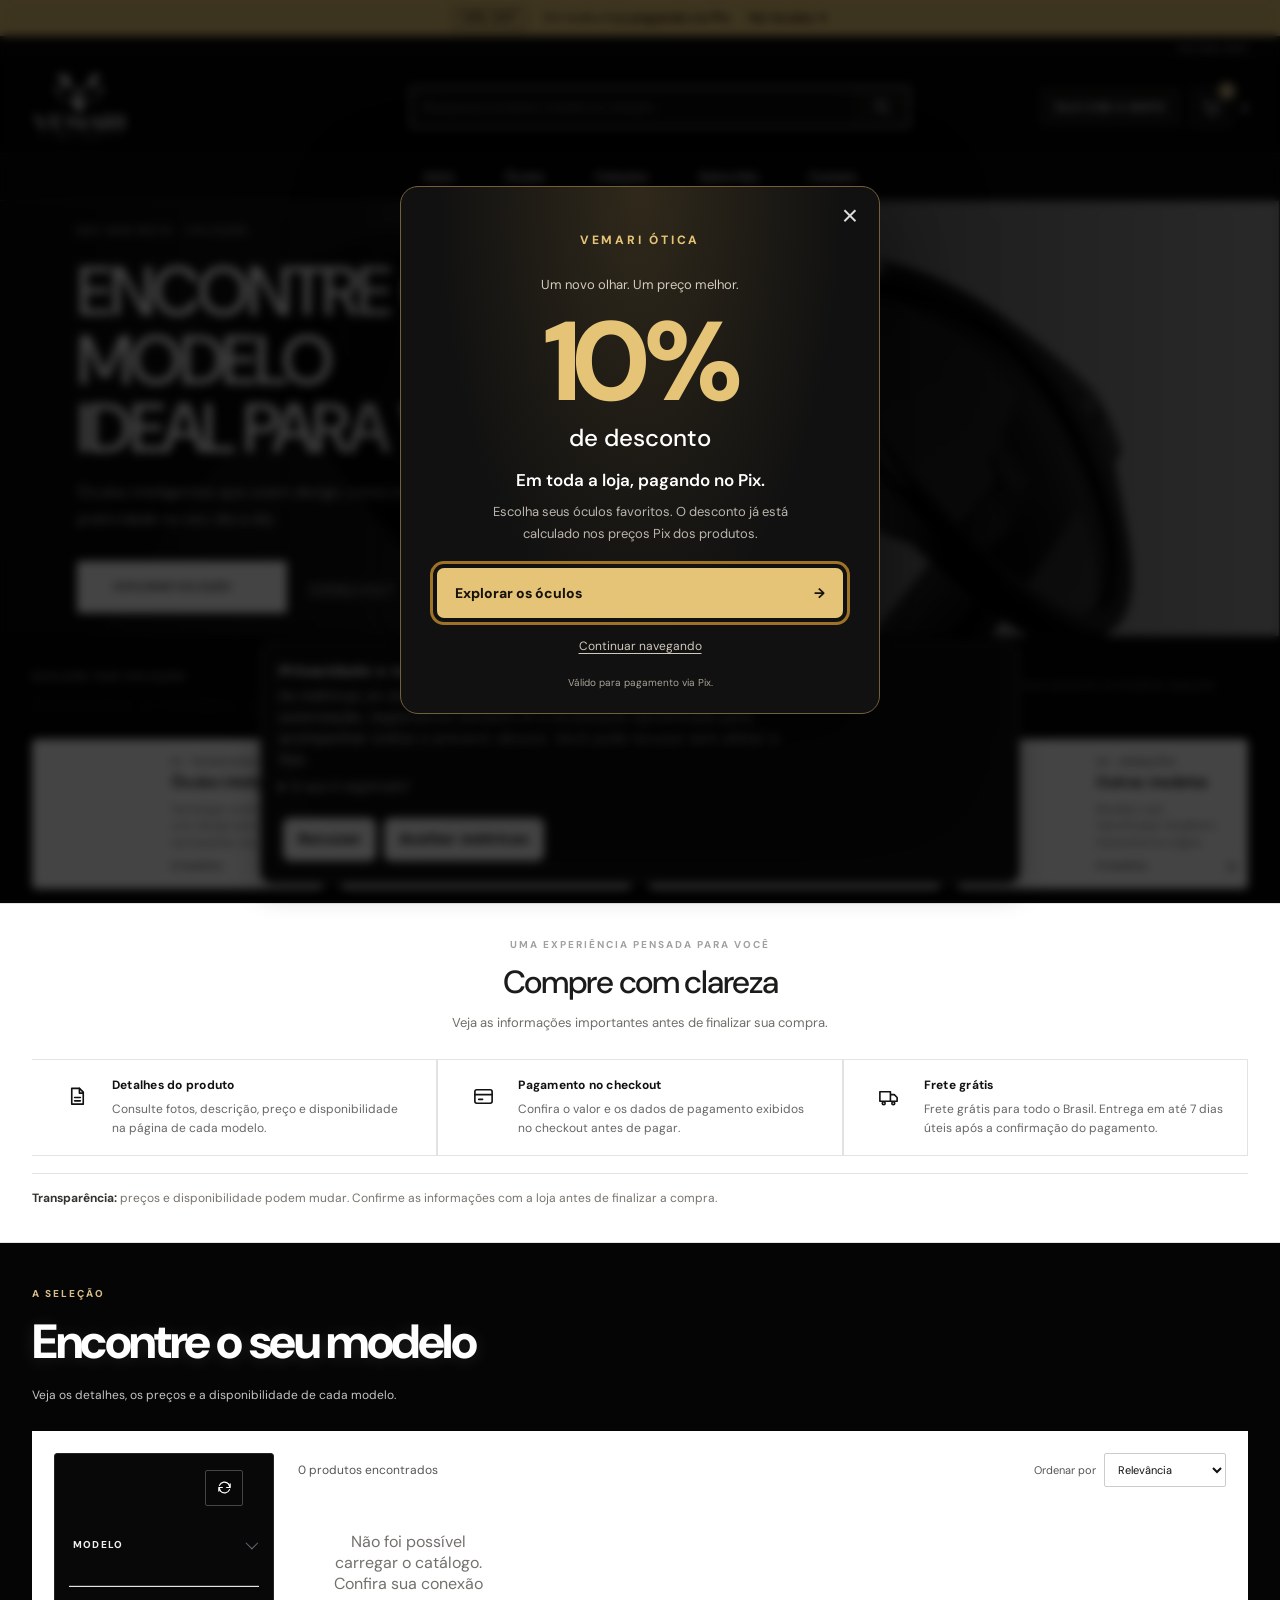
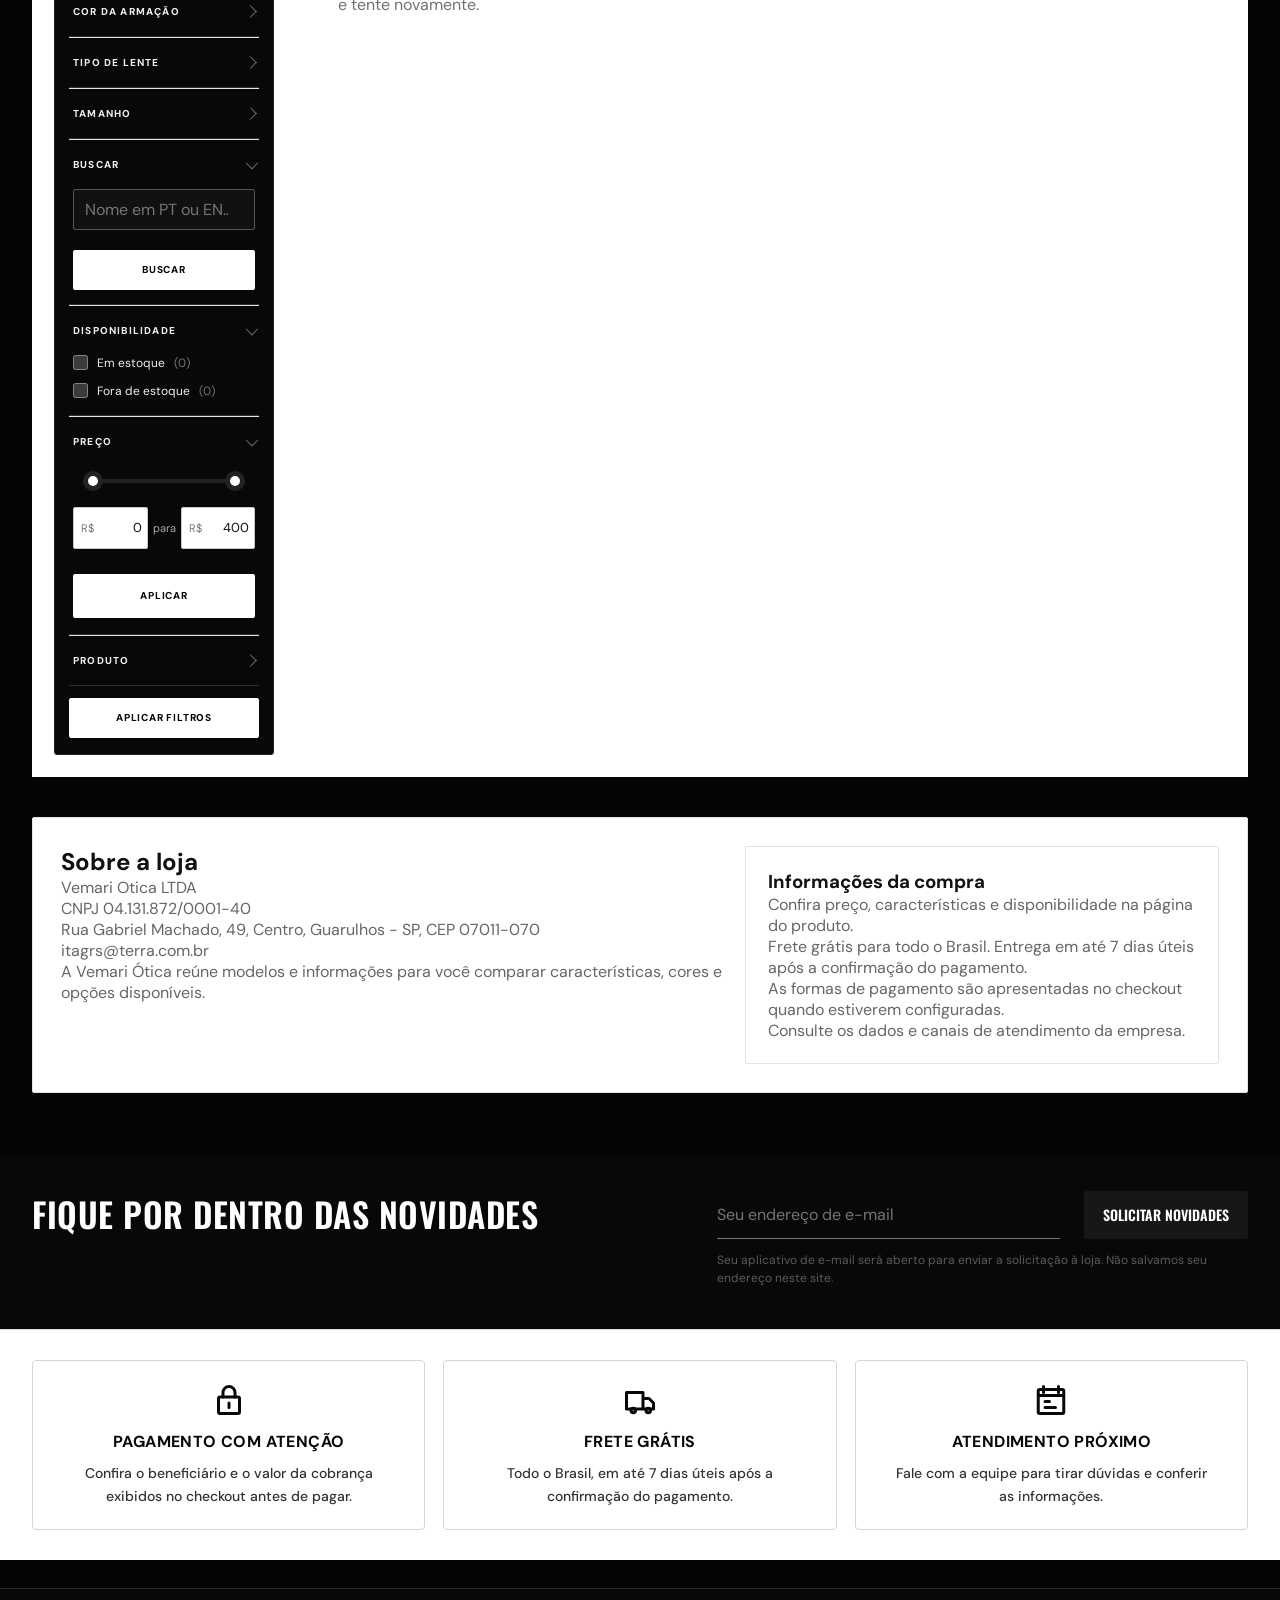
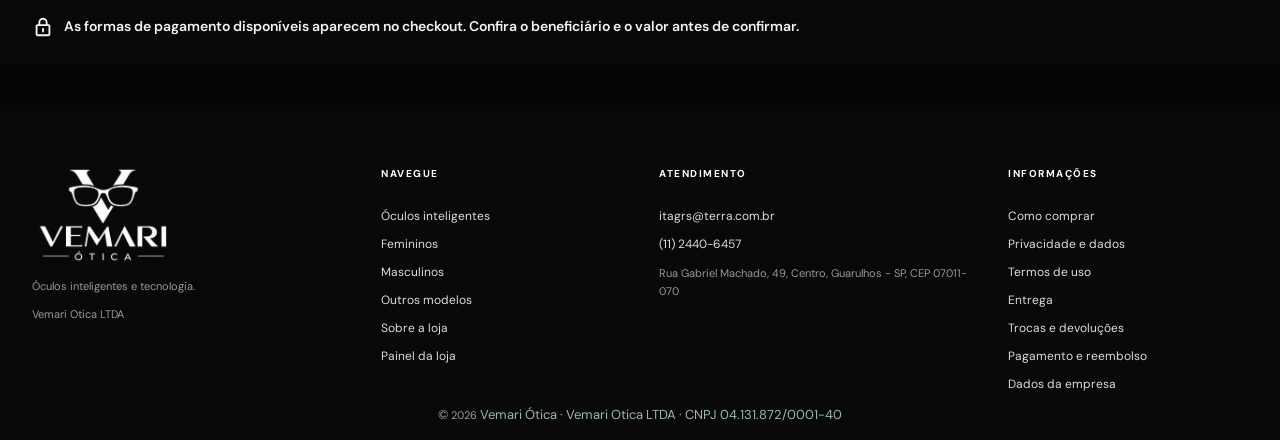
==== commit 6d1ffeb0: "Atualizar loja automaticamente" ====
--- a/index.html
+++ b/index.html
@@ -534,7 +534,7 @@
   <script src="js/catalogo-painel-recuperado.js?v=20261026other187"></script>
   <script src="js/config.js?v=20261030fixes"></script>
   <script src="js/pix.js"></script>
-  <script src="js/store.js?v=20261030mobilevideo"></script>
+  <script src="js/store.js?v=20261107navigation"></script>
   <script src="js/promo.js?v=20261030fixes"></script>
 </body>
 </html>
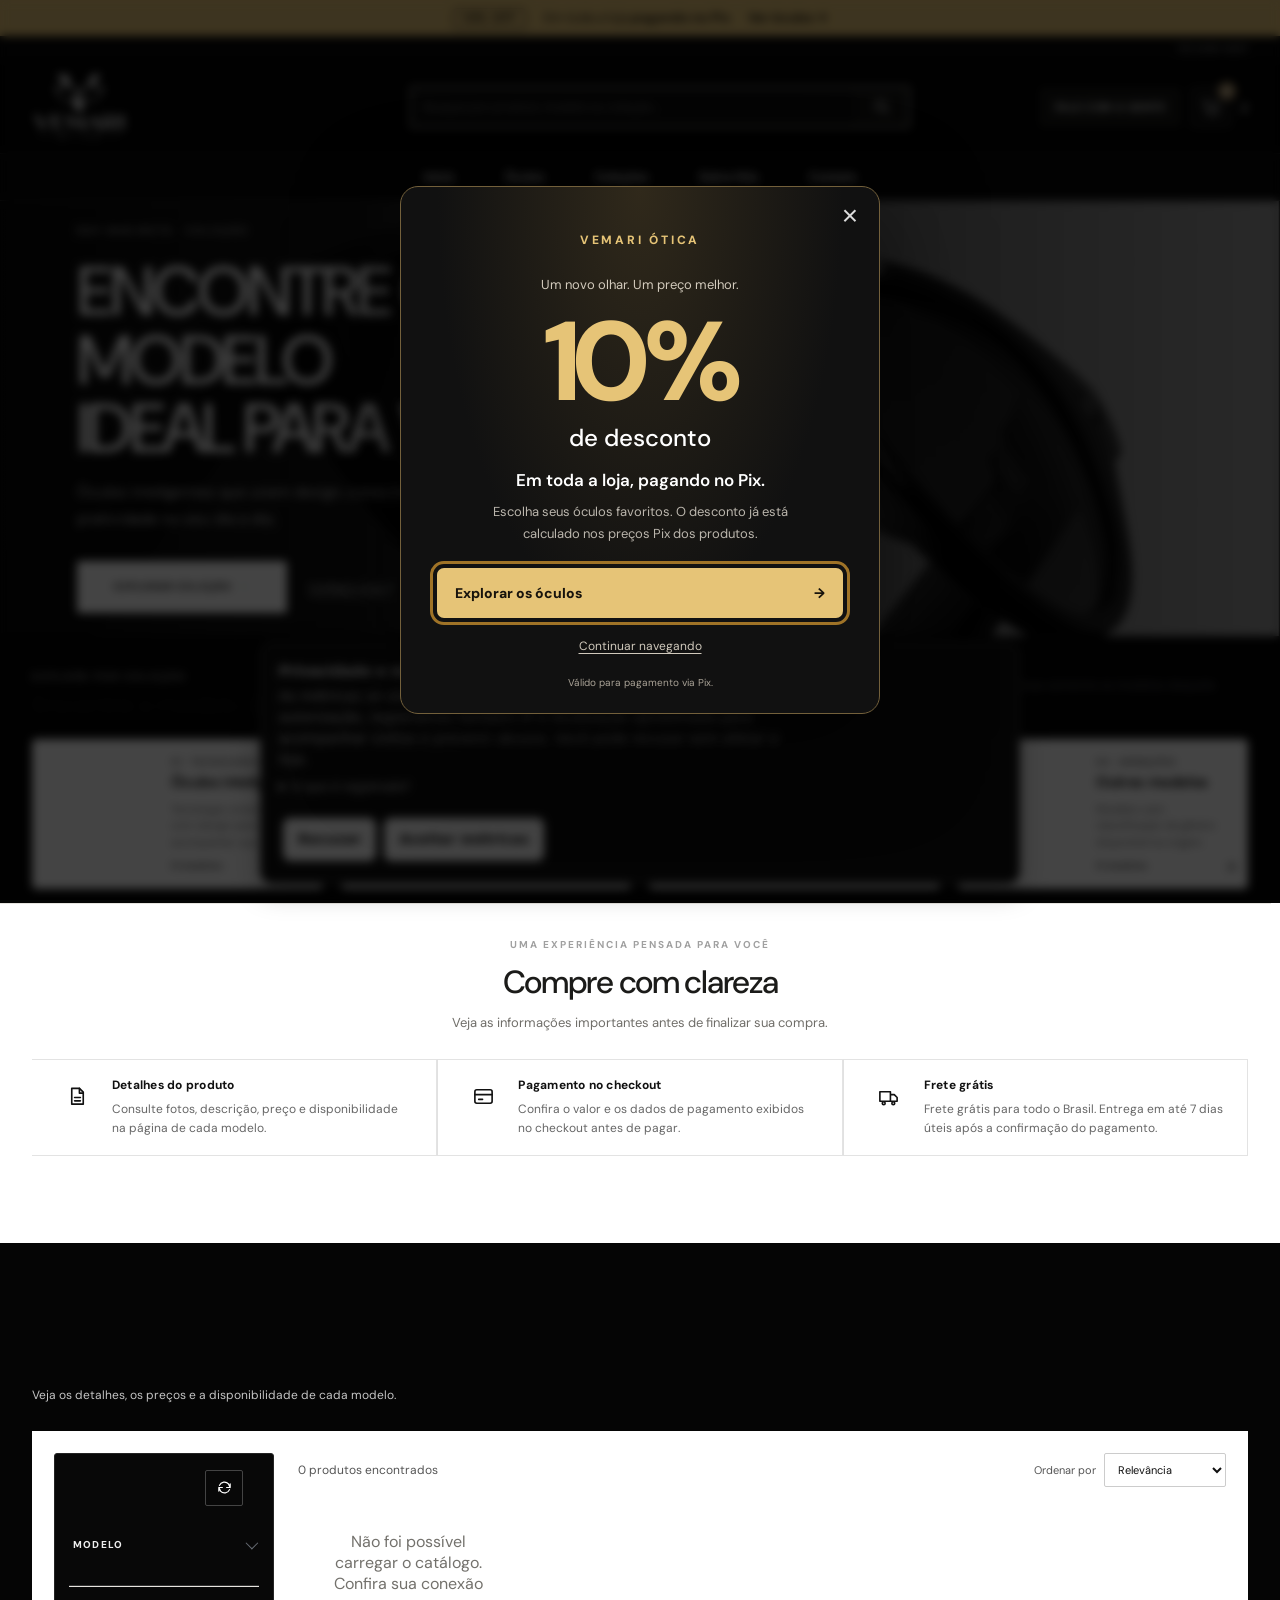
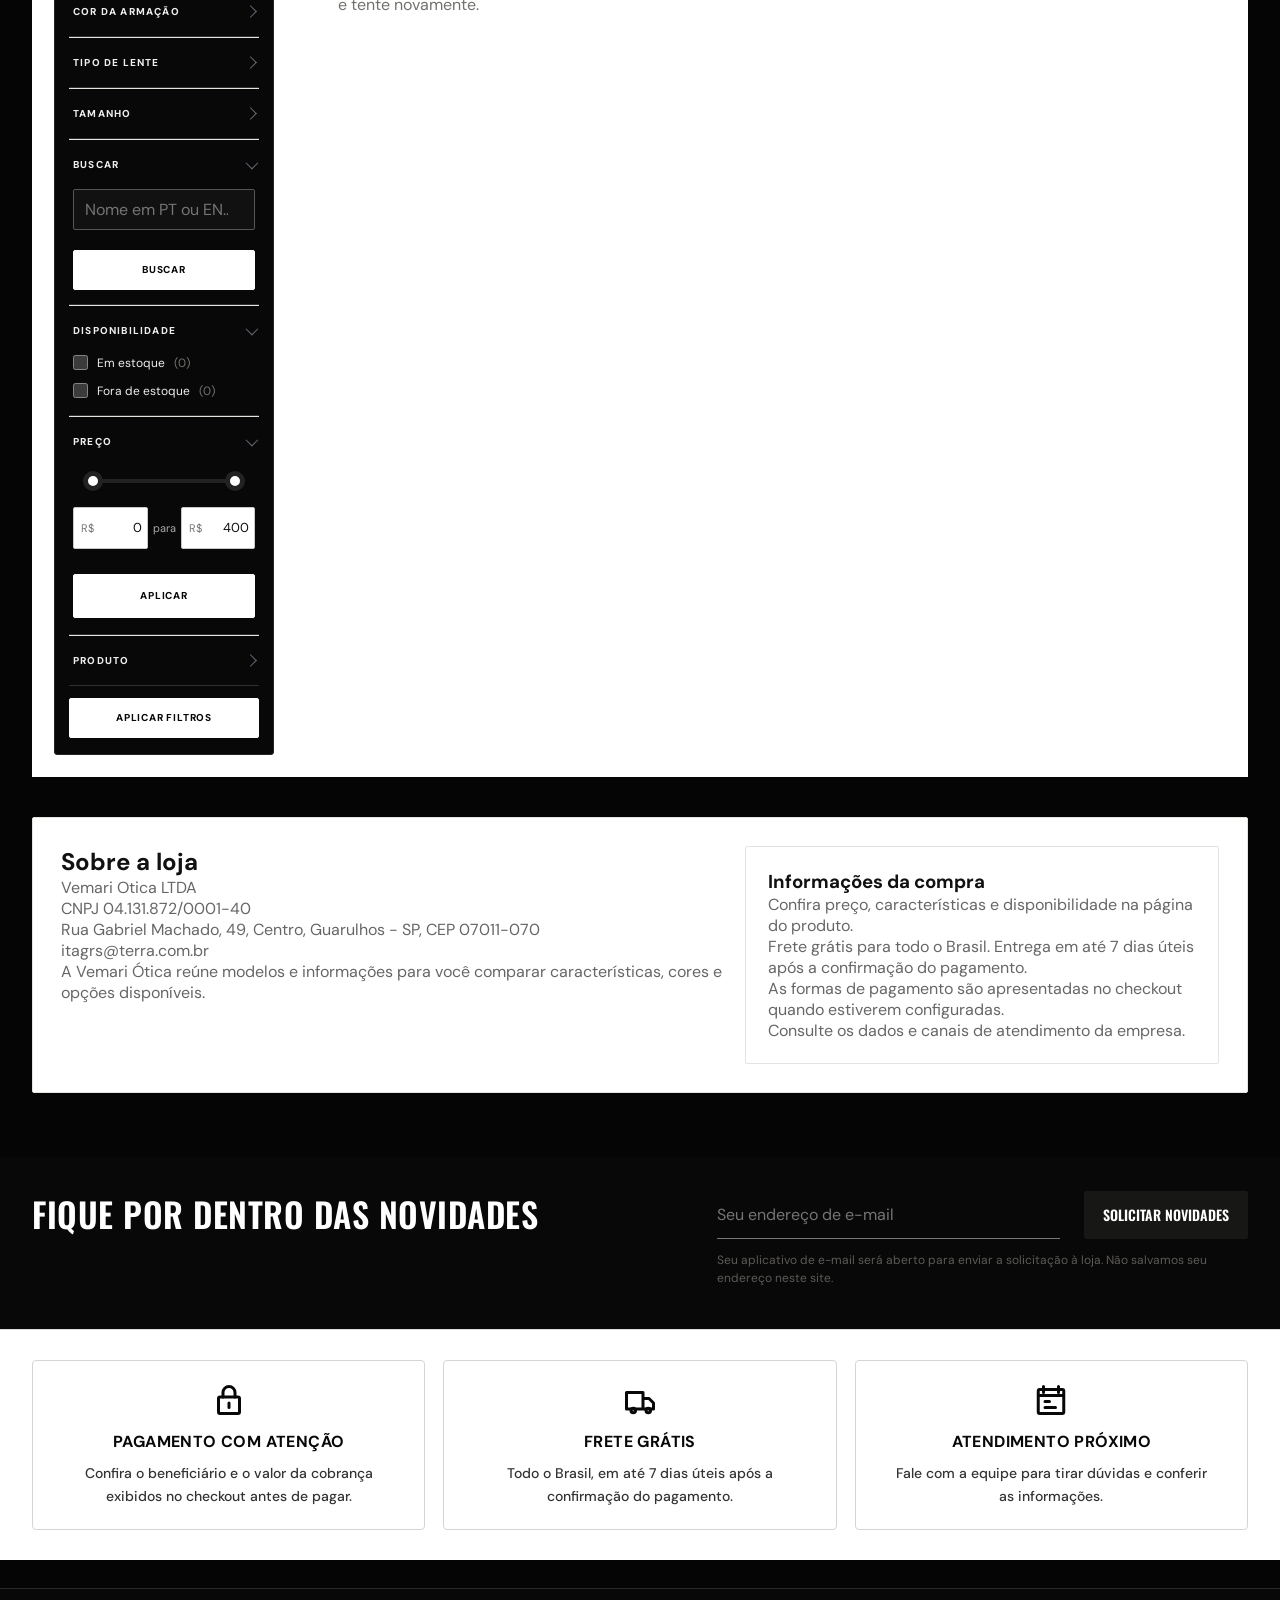
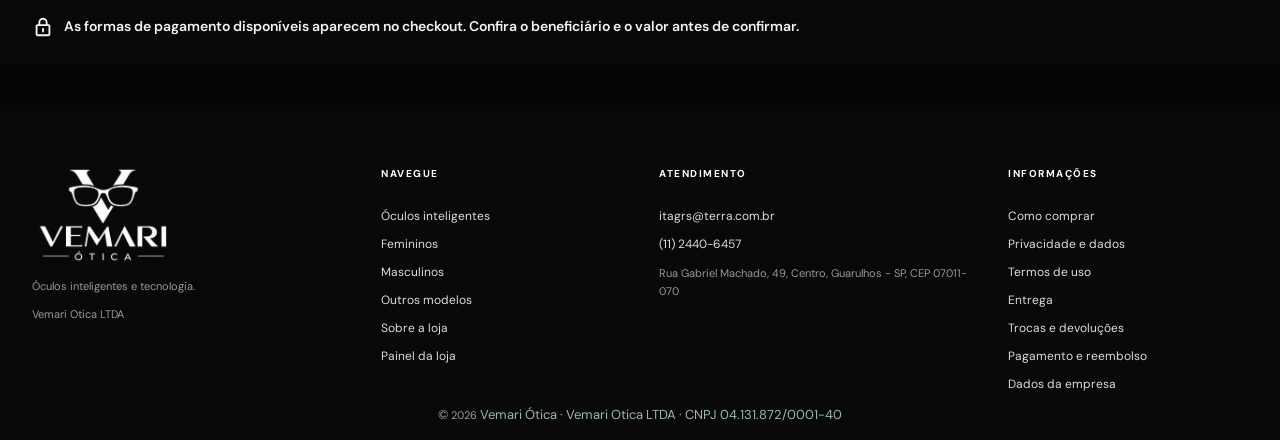
==== commit 78516bc3: "Atualizar loja automaticamente" ====
--- a/index.html
+++ b/index.html
@@ -534,7 +534,7 @@
   <script src="js/catalogo-painel-recuperado.js?v=20261026other187"></script>
   <script src="js/config.js?v=20261030fixes"></script>
   <script src="js/pix.js"></script>
-  <script src="js/store.js?v=20261107navigation"></script>
+  <script src="js/store.js?v=20261107catalog"></script>
   <script src="js/promo.js?v=20261030fixes"></script>
 </body>
 </html>
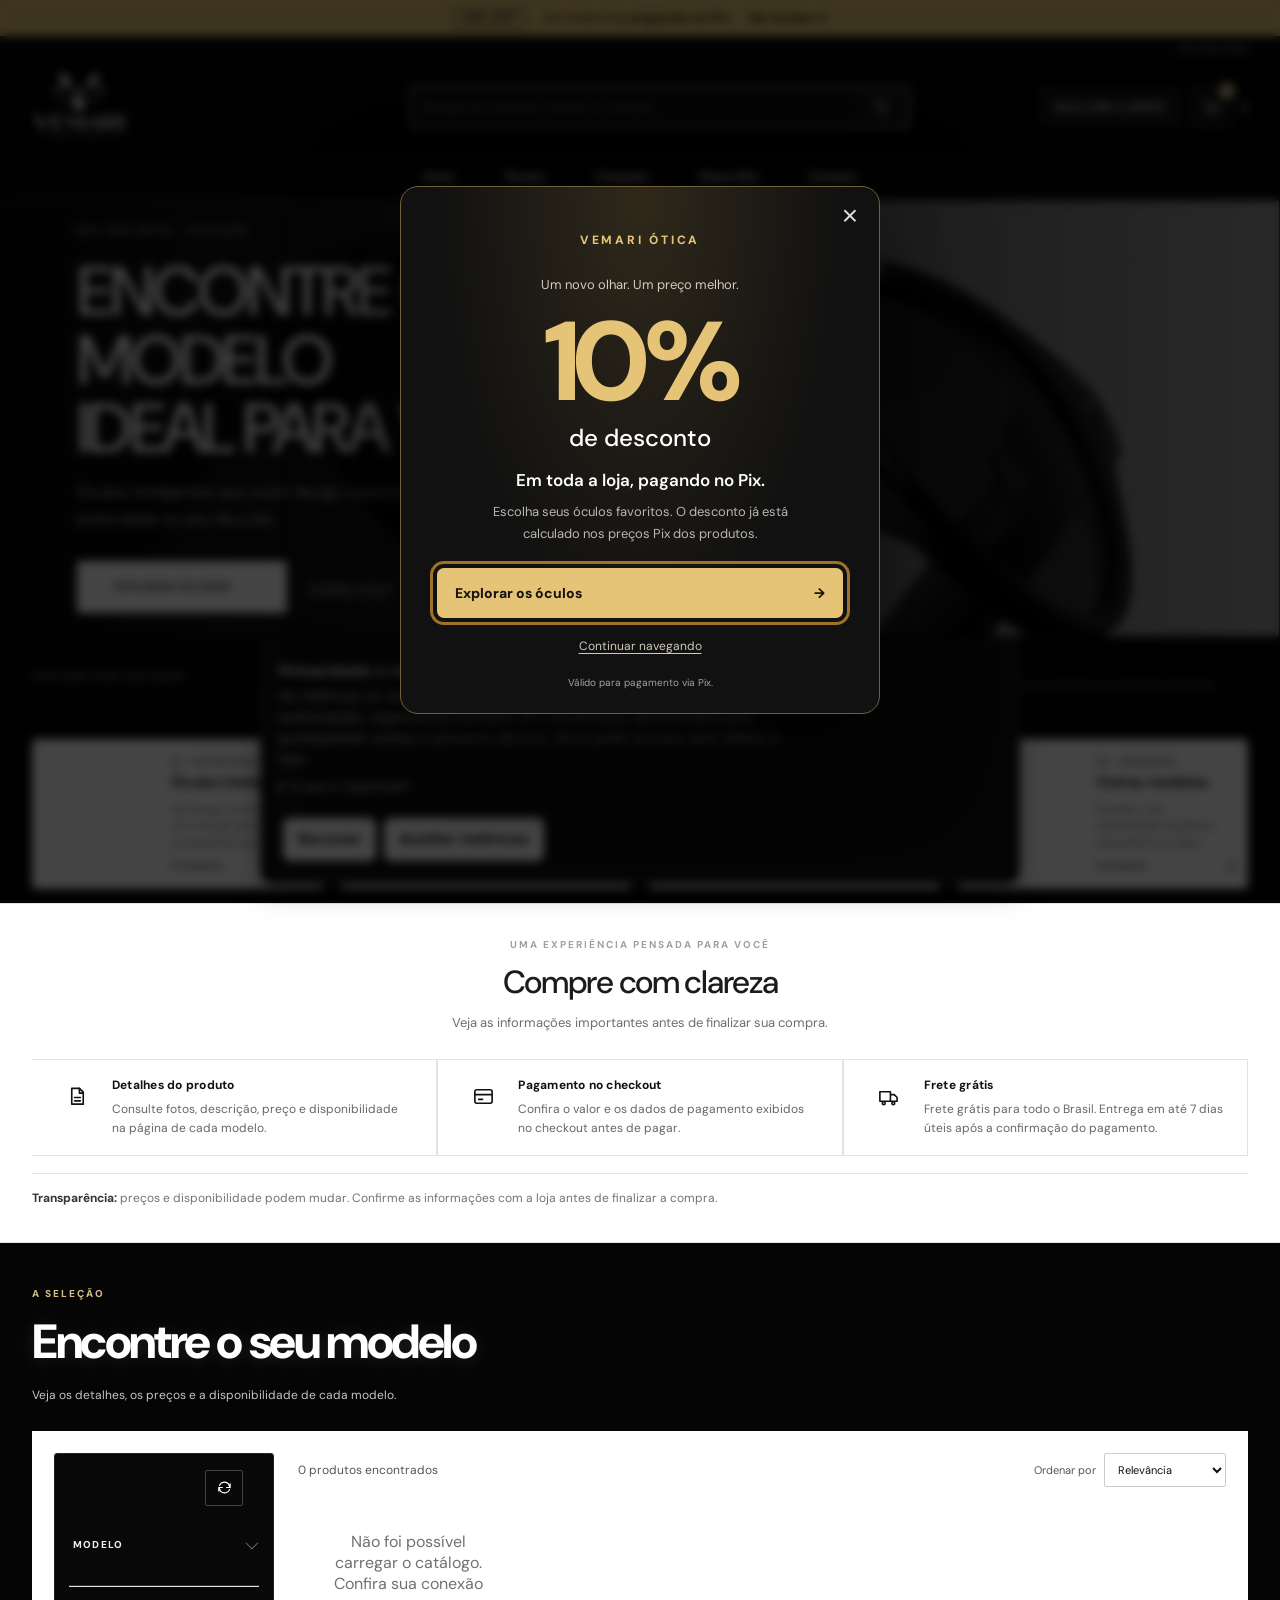
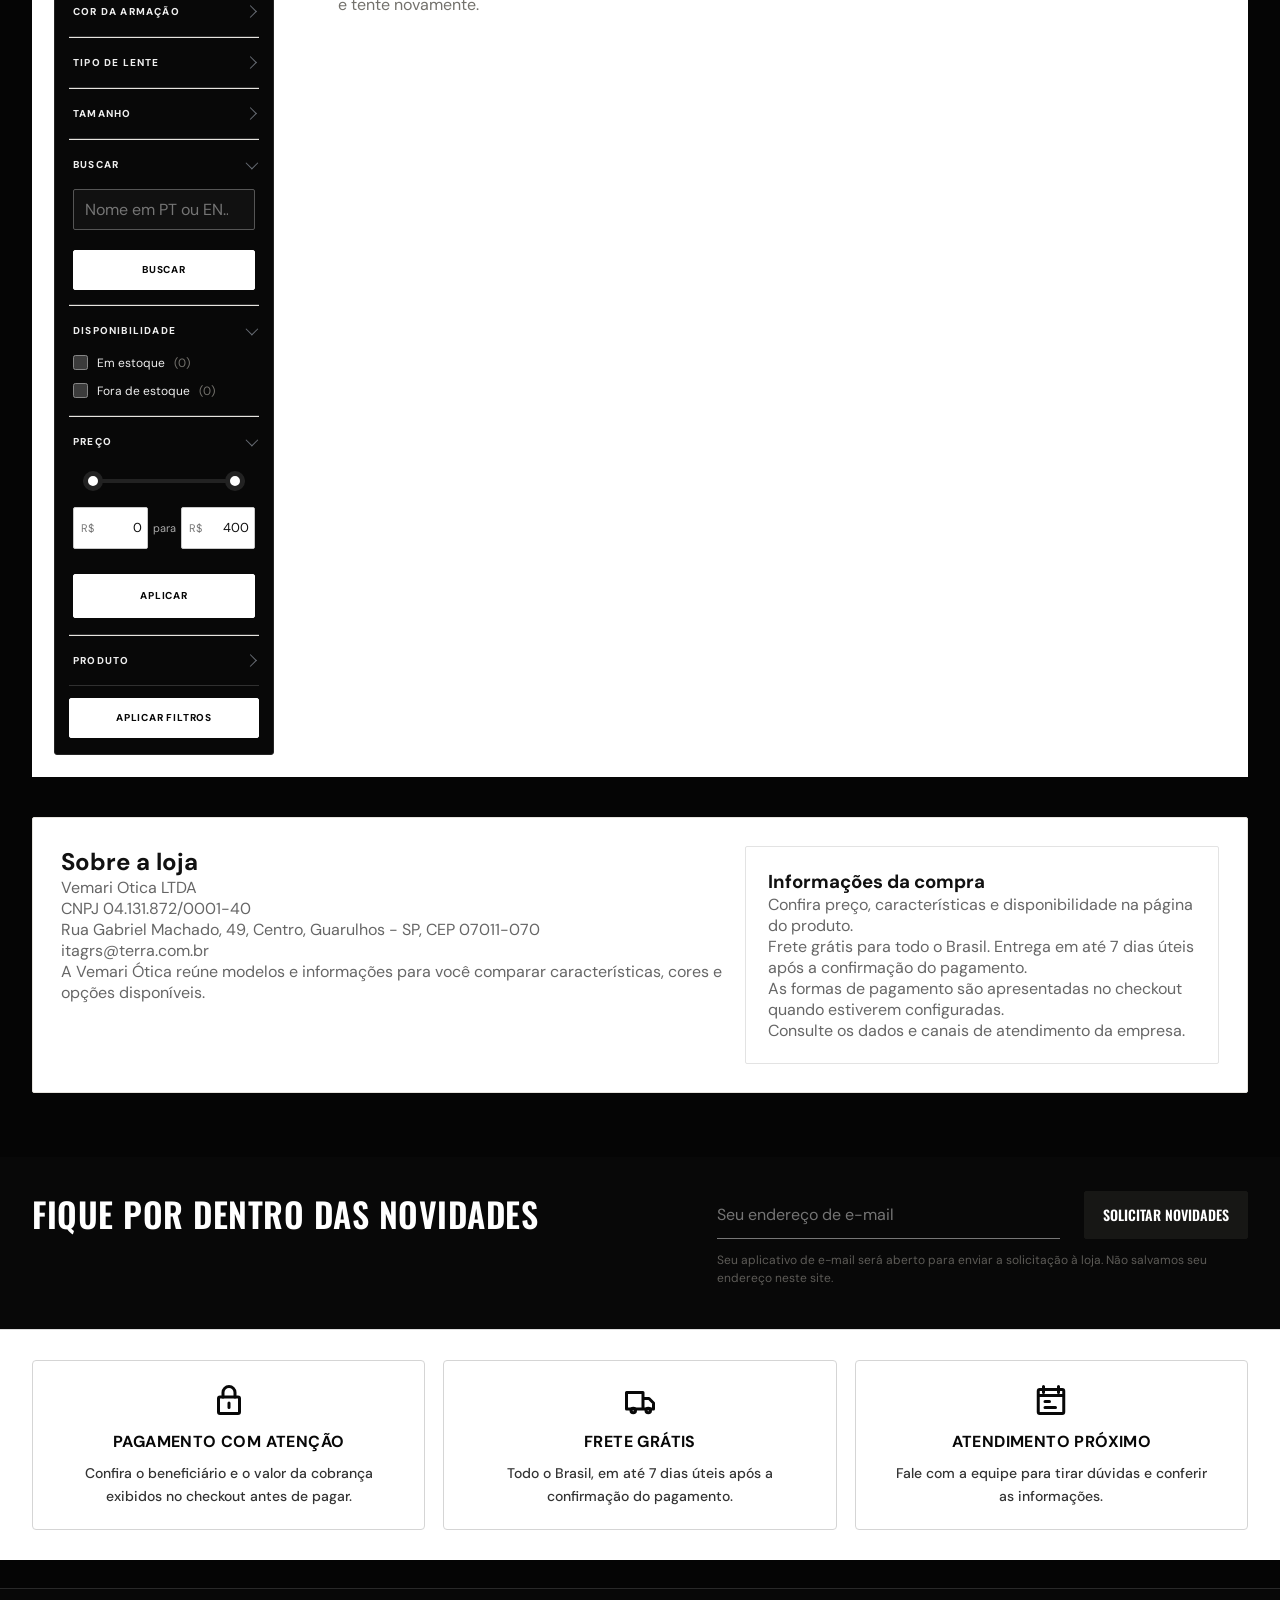
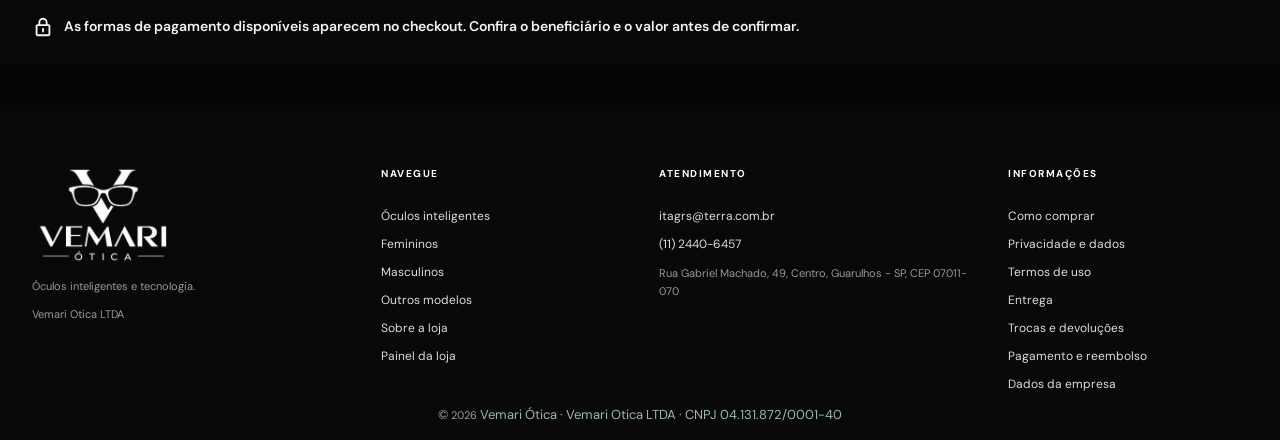
==== commit 0c64e952: "Integra Pix UmbrellaPag com ativacao segura e preserva pagamentos antigos" ====
--- a/index.html
+++ b/index.html
@@ -534,7 +534,7 @@
   <script src="js/catalogo-painel-recuperado.js?v=20261026other187"></script>
   <script src="js/config.js?v=20261030fixes"></script>
   <script src="js/pix.js"></script>
-  <script src="js/store.js?v=20261107catalog"></script>
+  <script src="js/store.js?v=20261112umbrella"></script>
   <script src="js/promo.js?v=20261030fixes"></script>
 </body>
 </html>
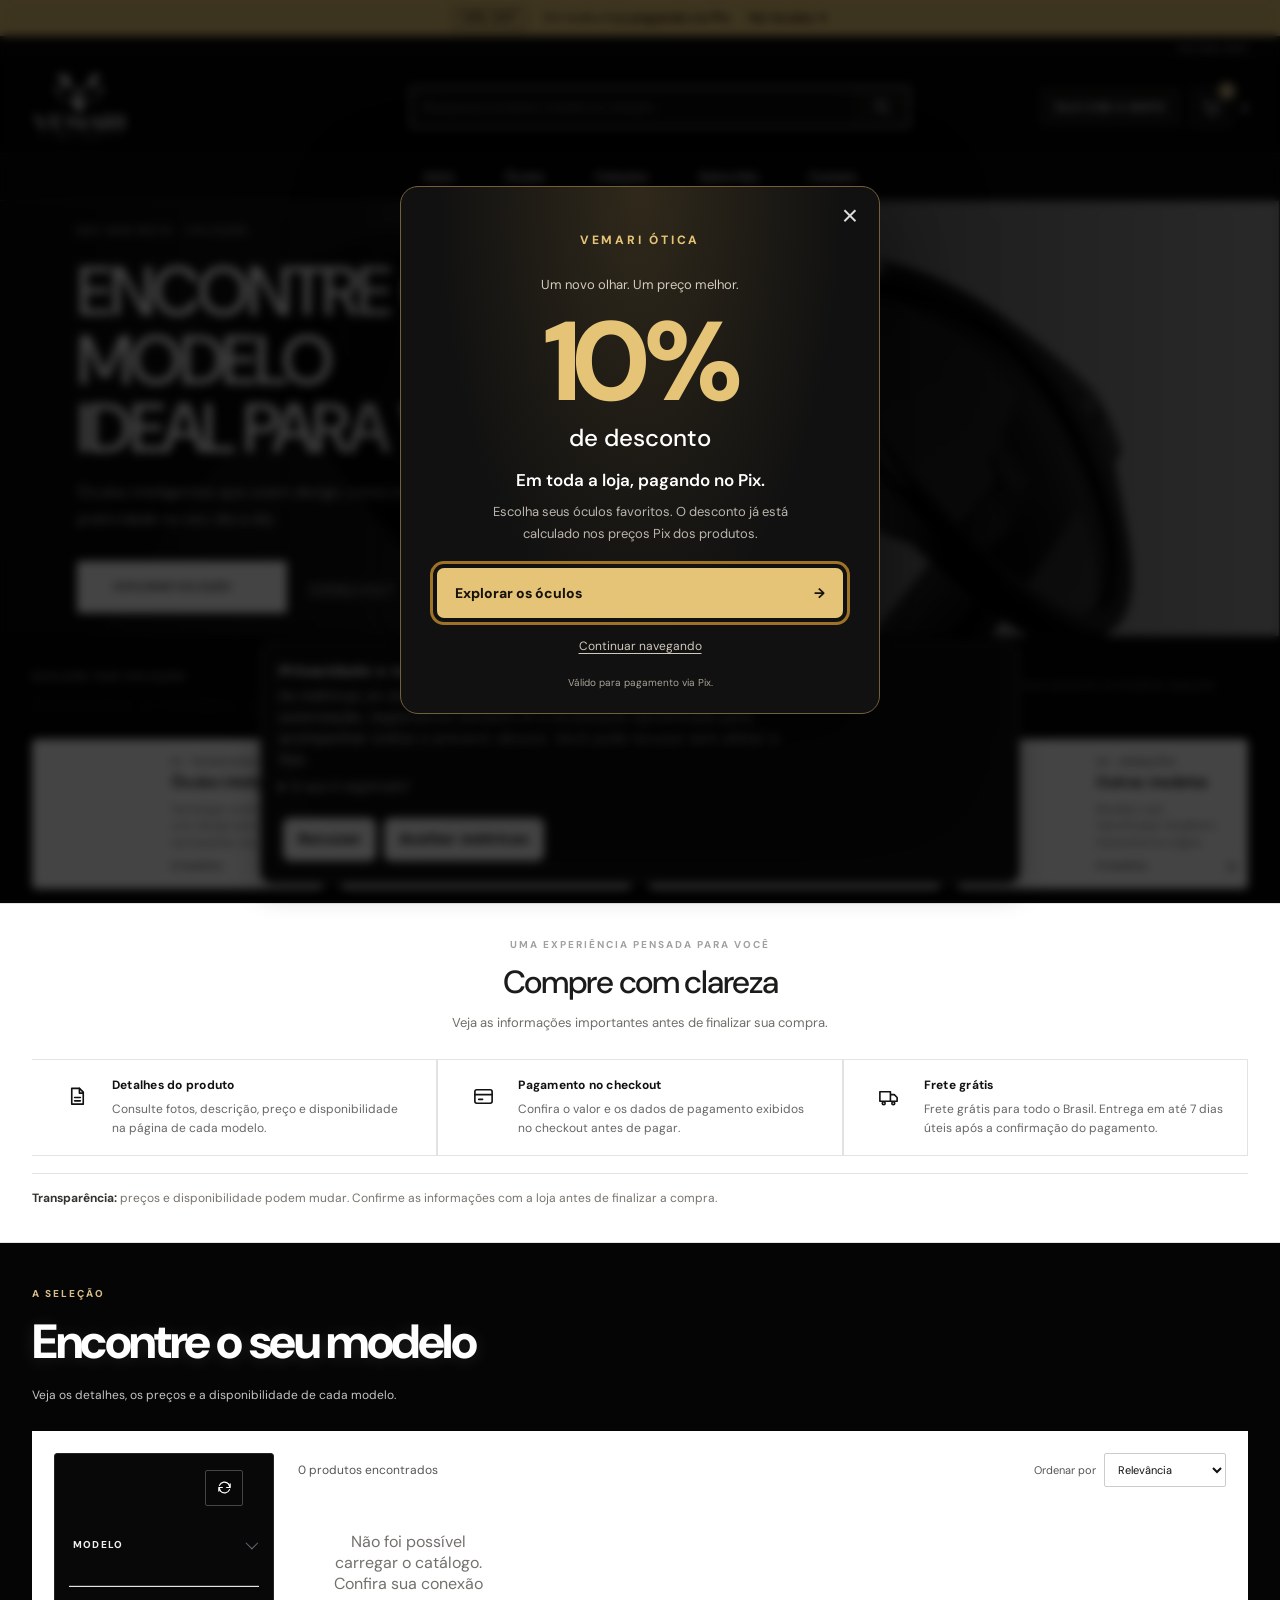
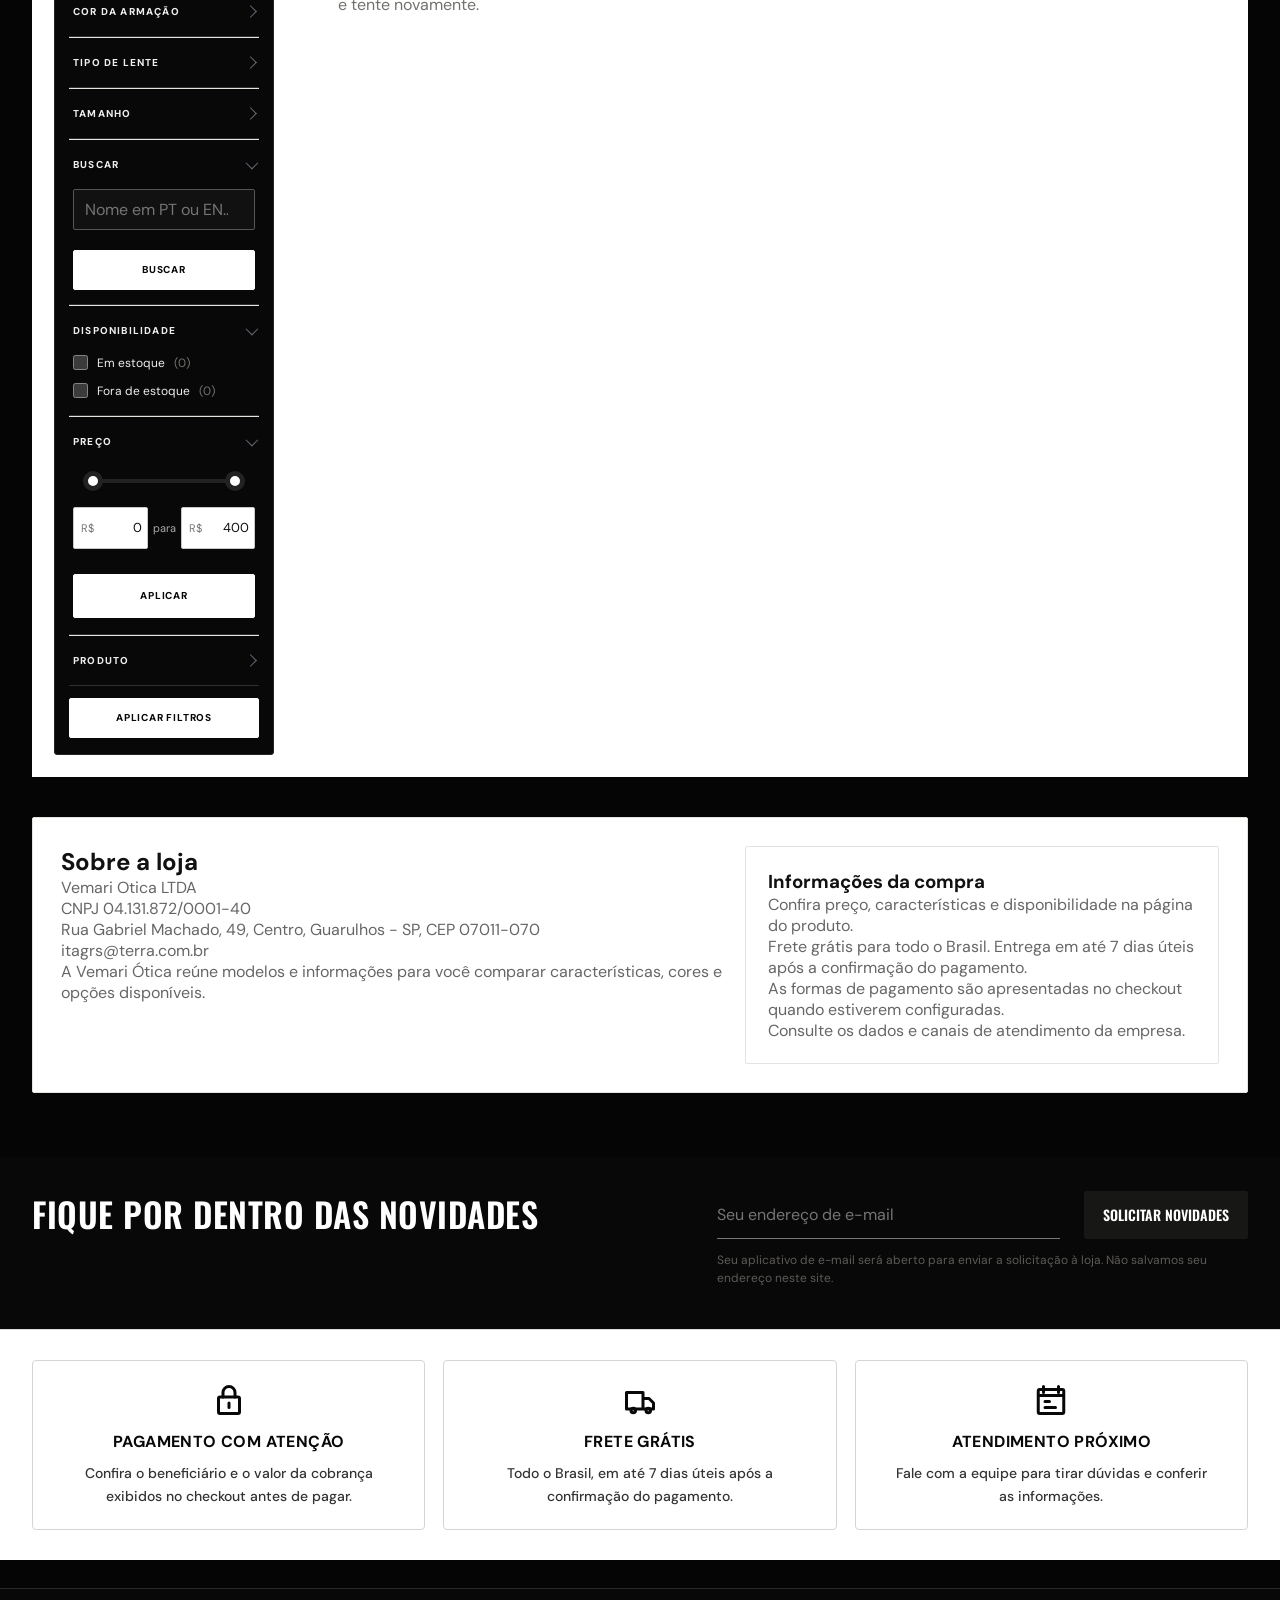
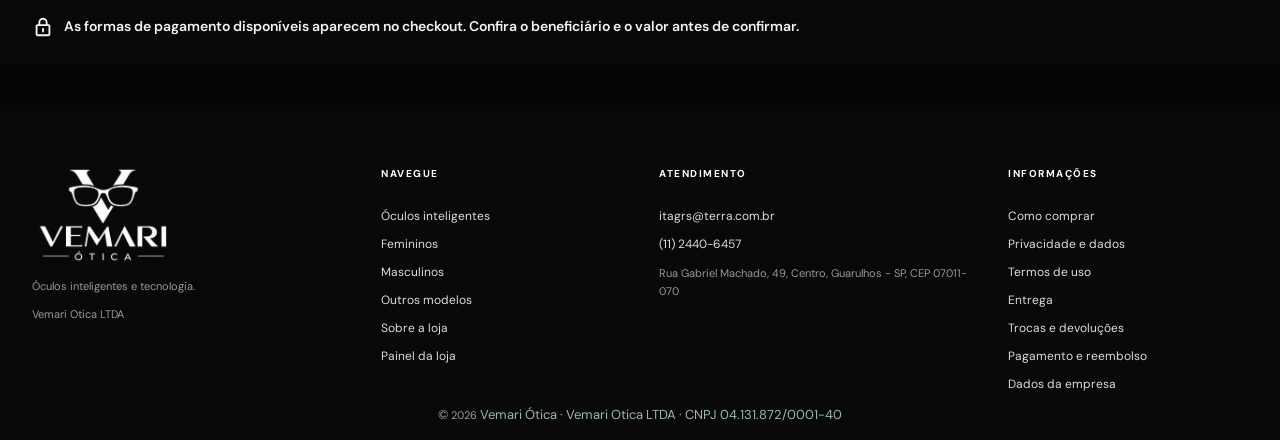
==== commit 45d867ed: "Restaura BlackCat Pix conforme solicitado e preserva historico" ====
--- a/index.html
+++ b/index.html
@@ -38,7 +38,7 @@
   <link rel="preconnect" href="https://images2.ray-ban.com">
   <link href="https://fonts.googleapis.com/css2?family=DM+Sans:wght@400;500;600;700;800&display=swap" rel="stylesheet">
   <link href="https://fonts.googleapis.com/css2?family=Oswald:wght@500;600;700&display=swap" rel="stylesheet">
-  <link rel="stylesheet" href="css/style.css?v=20261031autoloop">
+  <link rel="stylesheet" href="css/style.css?v=20261112checkoutnotice">
   <link rel="stylesheet" href="css/promo.css?v=20261026pixslim">
 </head>
 <body class="storefront-page">
@@ -449,9 +449,9 @@
     <div class="checkout-body">
       <div class="gateway-pending" id="gatewayPending" hidden>
         <span class="gateway-pending-icon" aria-hidden="true">🔒</span>
-        <h3>Gateway ainda não configurado</h3>
-        <p>A loja selecionou pagamento por gateway, mas a integração segura ainda não foi conectada. Para sua segurança, nenhuma cobrança será iniciada nesta tela.</p>
-        <p>Entre em contato com a loja para combinar o pagamento ou volte ao painel e selecione PIX depois de cadastrar sua chave.</p>
+        <h3>Pagamento Pix indisponível no momento</h3>
+        <p>Não foi possível iniciar o pagamento online. Seu carrinho continua salvo.</p>
+        <p>Fale com nossa equipe para receber orientações sobre o pagamento.</p>
         <a class="btn btn-ghost" id="gatewayHelpLink" href="#" target="_blank" rel="noreferrer">Falar com a loja</a>
         <button type="button" class="pix-back-button" id="gatewayBackButton">Voltar para a loja</button>
       </div>
@@ -534,7 +534,7 @@
   <script src="js/catalogo-painel-recuperado.js?v=20261026other187"></script>
   <script src="js/config.js?v=20261030fixes"></script>
   <script src="js/pix.js"></script>
-  <script src="js/store.js?v=20261112umbrella"></script>
+  <script src="js/store.js?v=20261113blackcat"></script>
   <script src="js/promo.js?v=20261030fixes"></script>
 </body>
 </html>
--- a/css/style.css
+++ b/css/style.css
@@ -3492,6 +3492,12 @@
 .storefront-page .checkout-summary-column .pix-confirm-note { color:#555; }
 .storefront-page .checkout-summary-column .sucesso { border-color:#ddd; border-radius:5px; background:#fff; }
 .storefront-page .checkout.gateway-pendente { background:#fff; color:#111; }
+.storefront-page .gateway-pending { border-color:#dedede; background:#f8f8f8; color:#111; }
+.storefront-page .gateway-pending h3 { color:#111; }
+.storefront-page .gateway-pending p { color:#444; }
+.storefront-page .gateway-pending .btn { border-color:#111; background:#111; color:#fff; }
+.storefront-page .gateway-pending .btn:hover { background:#333; color:#fff; }
+.storefront-page .gateway-pending .pix-back-button { color:#111; }
 @media(max-width:680px) {
  .produto-page .product-purchase-actions { gap:8px; }
  .storefront-page .drawer-foot { padding-bottom:max(14px,env(safe-area-inset-bottom)); }
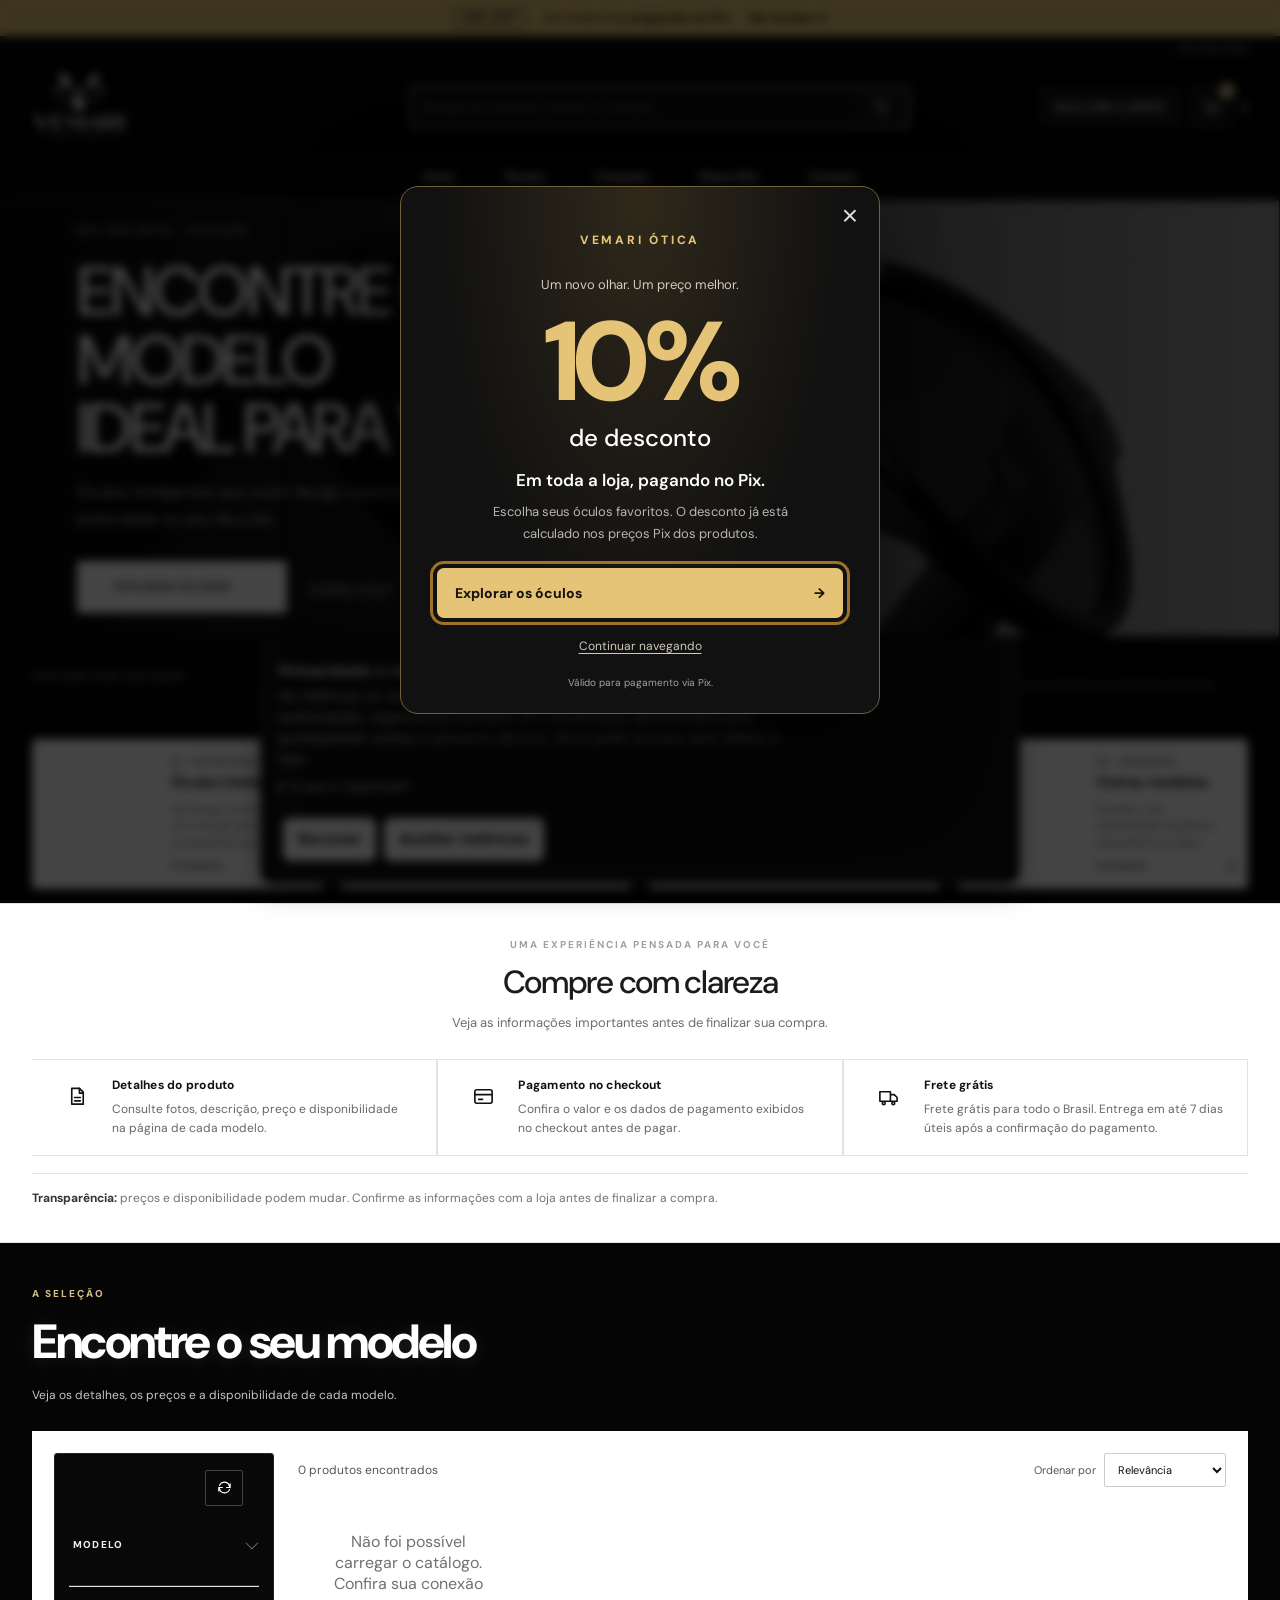
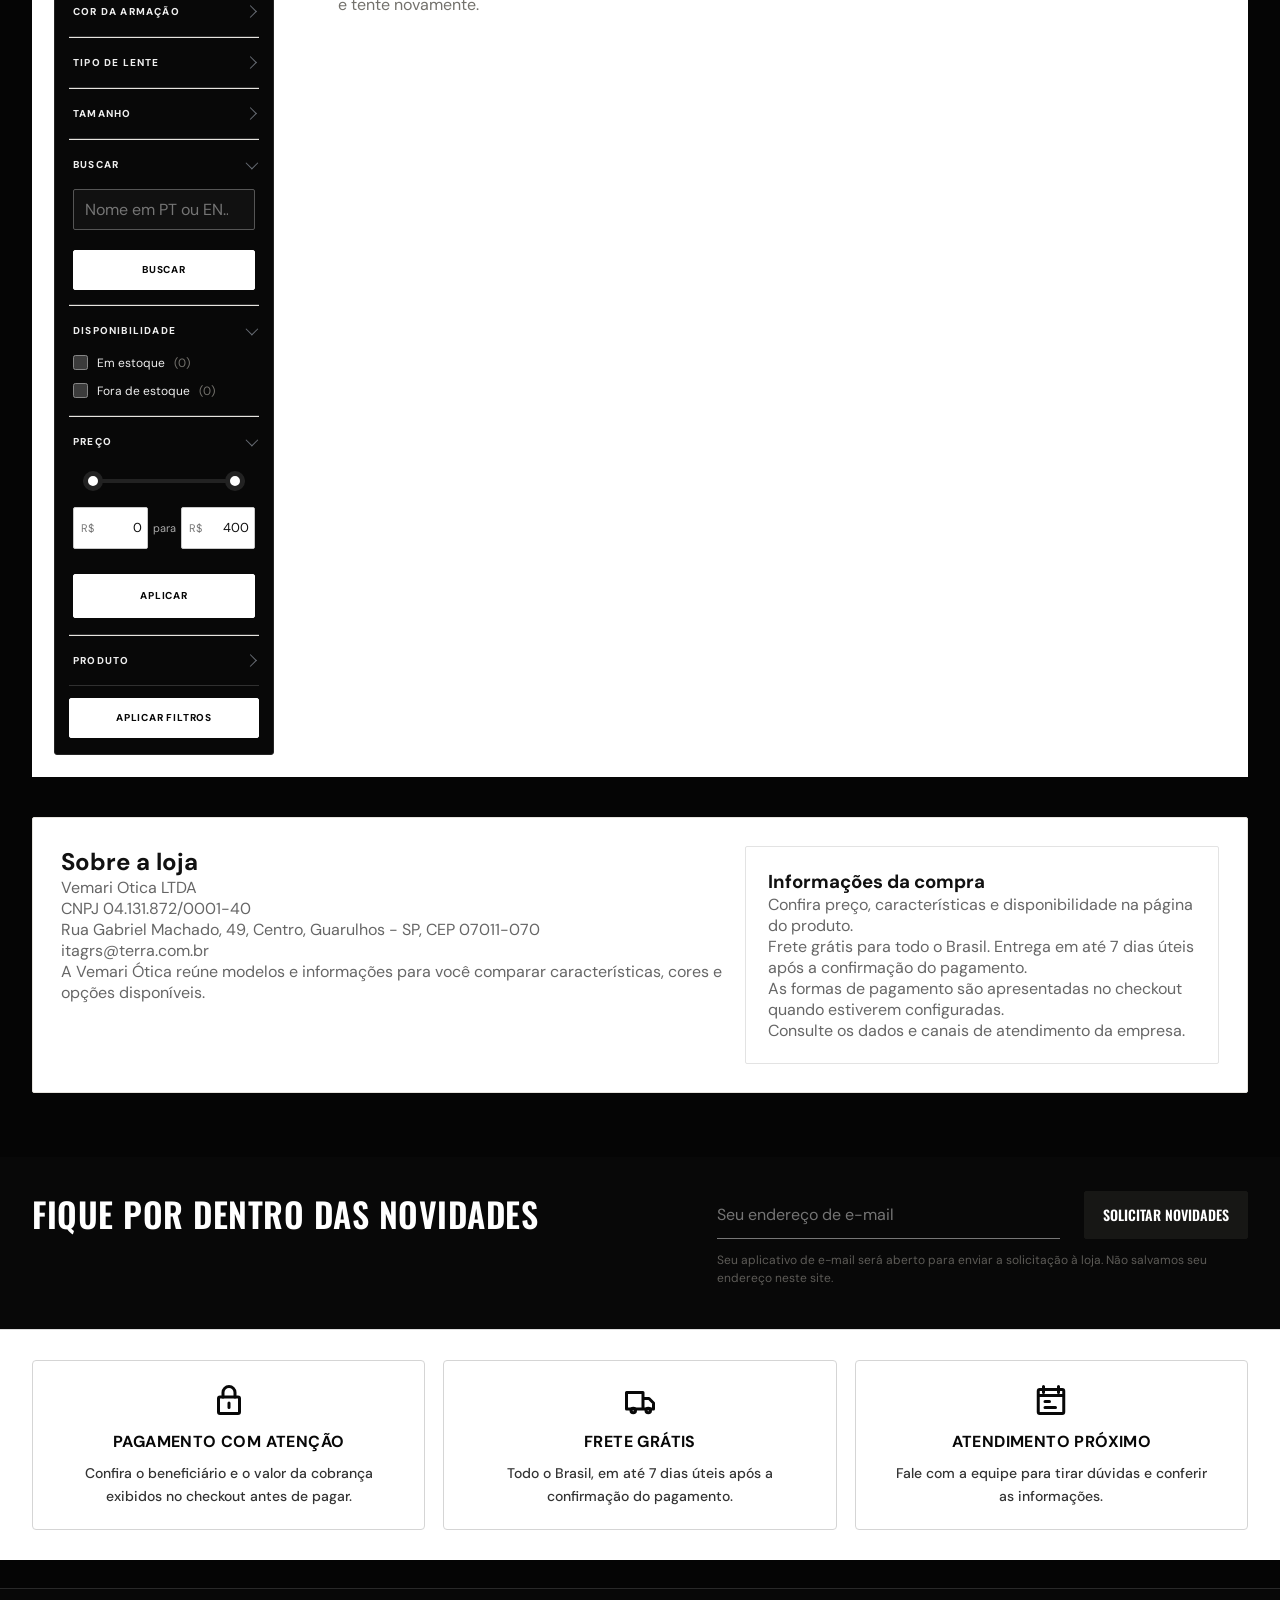
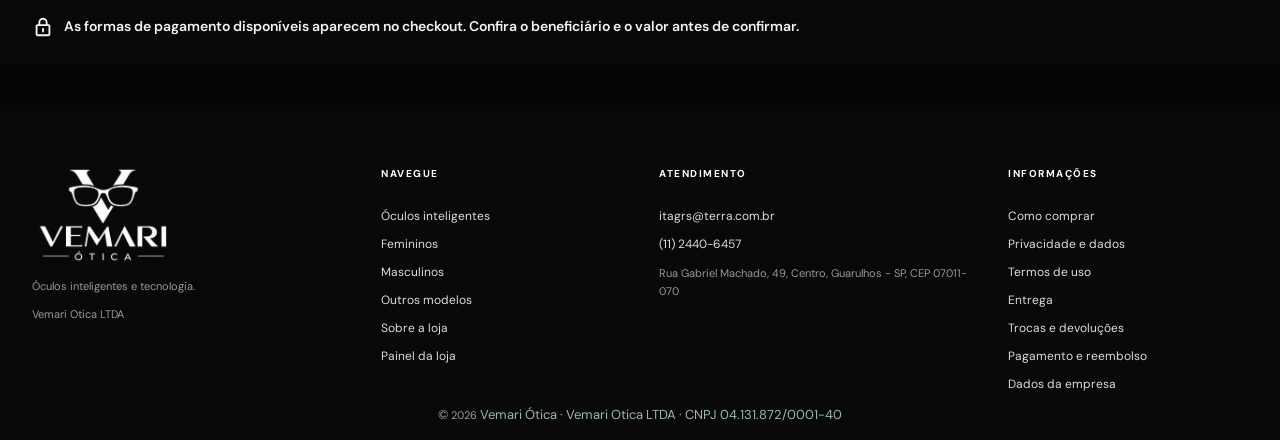
==== commit 295a3d1d: "Atualizar loja automaticamente" ====
--- a/index.html
+++ b/index.html
@@ -38,7 +38,7 @@
   <link rel="preconnect" href="https://images2.ray-ban.com">
   <link href="https://fonts.googleapis.com/css2?family=DM+Sans:wght@400;500;600;700;800&display=swap" rel="stylesheet">
   <link href="https://fonts.googleapis.com/css2?family=Oswald:wght@500;600;700&display=swap" rel="stylesheet">
-  <link rel="stylesheet" href="css/style.css?v=20261112checkoutnotice">
+  <link rel="stylesheet" href="css/style.css?v=20261122pixlayout">
   <link rel="stylesheet" href="css/promo.css?v=20261026pixslim">
 </head>
 <body class="storefront-page">
--- a/css/style.css
+++ b/css/style.css
@@ -3561,3 +3561,8 @@
  .produto-page .product-demo-video { aspect-ratio:298 / 135; max-height:none; }
  .produto-page .product-demo-video video { object-fit:contain; }
 }
+
+/* O pagamento ocupa toda a largura e continua rolando sem barra interna visivel. */
+.storefront-page .checkout.pix-gerado .checkout-body { width:100%; scrollbar-width:none; }
+.storefront-page .checkout.pix-gerado .checkout-body::-webkit-scrollbar { display:none; }
+.storefront-page .checkout.pix-gerado .checkout-summary-column { max-width:760px; margin-inline:auto; }
